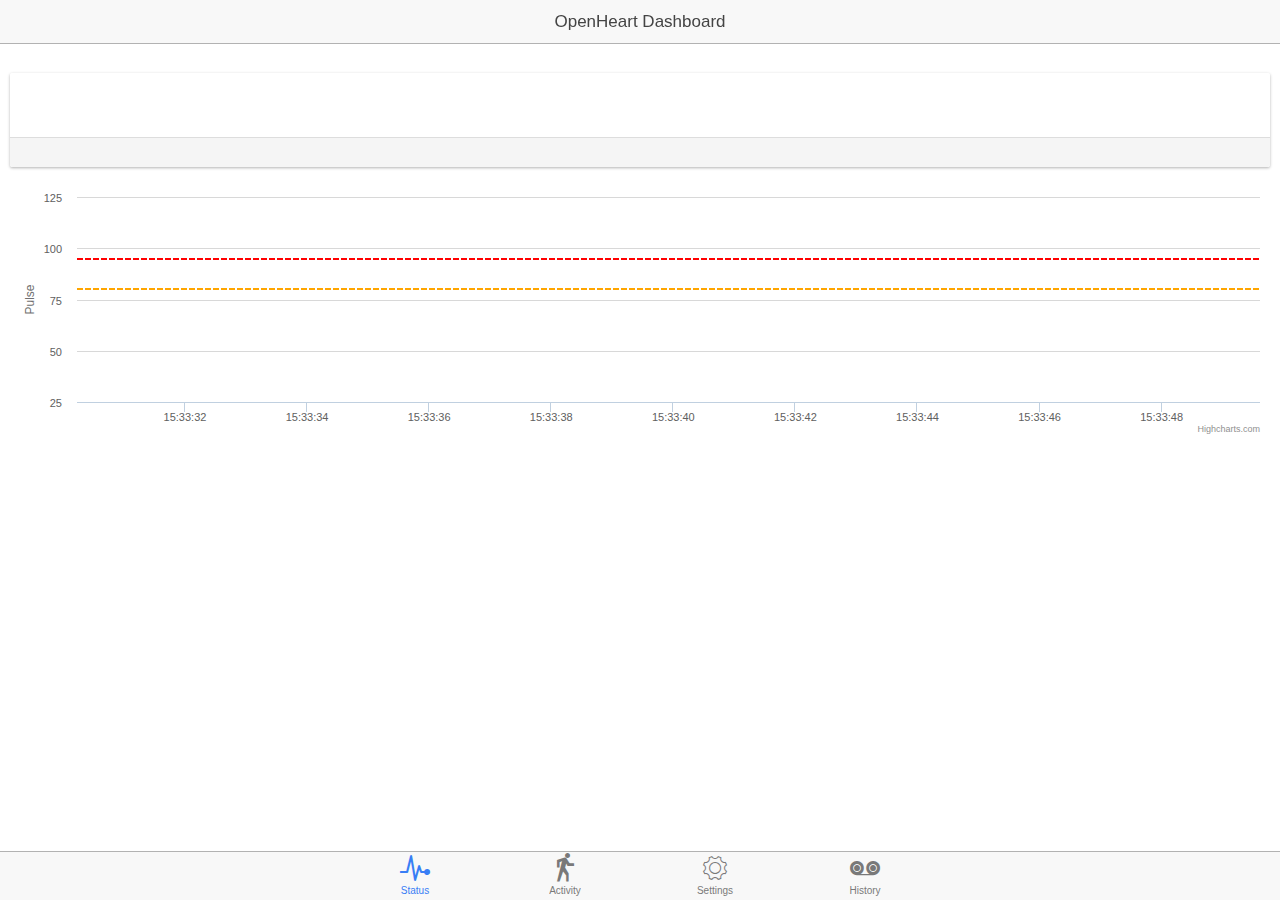
==== www/index.html @ 600c5c6c "initial commit" ====
<!DOCTYPE html>
<html>
  <head>
    <meta charset="utf-8">
    <meta name="viewport" content="initial-scale=1, maximum-scale=1, user-scalable=no, width=device-width">
    <title></title>

    <link href="lib/ionic/css/ionic.css" rel="stylesheet">
    <link href="css/style.css" rel="stylesheet">
    <link href="lib/Ionicons/css/ionicons.min.css" rel="stylesheet">

    <!-- IF using Sass (run gulp sass first), then uncomment below and remove the CSS includes above
    <link href="css/ionic.app.css" rel="stylesheet">
    -->

    <script src="lib/jquery-2.2.2.min.js"></script>

    <script src="lib/d3/d3.min.js"></script>
    <!--<script src="lib/rickshaw.js"></script>-->
    <!--<link href="lib/rickshaw.min.css" rel="stylesheet">-->
    <script src="lib/epoch.js"></script>
    <script src="js/data.js"></script>
    <script src="lib/highcharts/highcharts.js"></script>

    <!-- ionic/angularjs js -->
    <script src="lib/ionic/js/ionic.bundle.js"></script>

    <!-- cordova script (this will be a 404 during development) -->
    <script src="cordova.js"></script>

    <script src="js/Chart.min.js"></script>
    <script src="lib/bluebird/js/browser/bluebird.min.js"></script>

    <!-- your app's js -->
    <script src="js/app.js"></script>
    <script src="js/controllers.js"></script>
    <script src="js/services.js"></script>
    <script src="js/angular-chart.js"></script>
    <script src="js/dashboard.js"></script>
    <script src="js/activity.js"></script>
    <script src="js/SignalProvider.js"></script>
    <script src="js/settings.js"></script>
    <script src="js/history.js"></script>
    <script src="js/chrono-directive.js"></script>

    <style>
      .pulseChart {
        background-color: #FFE;
        stroke-width: 8px;
        stroke-linejoin: round;
      }
    </style>

  </head>
  <body ng-app="starter">
    <!--
      The nav bar that will be updated as we navigate between views.
    -->
    <ion-nav-bar class="bar-stable">
      <ion-nav-back-button>
      </ion-nav-back-button>
    </ion-nav-bar>
    <!--
      The views will be rendered in the <ion-nav-view> directive below
      Templates are in the /templates folder (but you could also
      have templates inline in this html file if you'd like).
    -->
    <ion-nav-view></ion-nav-view>
  </body>
</html>
---- www/lib/ionic/css/ionic.css ----
@charset "UTF-8";
/*!
 * Copyright 2015 Drifty Co.
 * http://drifty.com/
 *
 * Ionic, v1.2.4
 * A powerful HTML5 mobile app framework.
 * http://ionicframework.com/
 *
 * By @maxlynch, @benjsperry, @adamdbradley <3
 *
 * Licensed under the MIT license. Please see LICENSE for more information.
 *
 */
/*!
  Ionicons, v2.0.1
  Created by Ben Sperry for the Ionic Framework, http://ionicons.com/
  https://twitter.com/benjsperry  https://twitter.com/ionicframework
  MIT License: https://github.com/driftyco/ionicons

  Android-style icons originally built by Google’s
  Material Design Icons: https://github.com/google/material-design-icons
  used under CC BY http://creativecommons.org/licenses/by/4.0/
  Modified icons to fit ionicon’s grid from original.
*/
@font-face {
  font-family: "Ionicons";
  src: url("../fonts/ionicons.eot?v=2.0.1");
  src: url("../fonts/ionicons.eot?v=2.0.1#iefix") format("embedded-opentype"), url("../fonts/ionicons.ttf?v=2.0.1") format("truetype"), url("../fonts/ionicons.woff?v=2.0.1") format("woff"), url("../fonts/ionicons.woff") format("woff"), url("../fonts/ionicons.svg?v=2.0.1#Ionicons") format("svg");
  font-weight: normal;
  font-style: normal; }

.ion, .ionicons,
.ion-alert:before,
.ion-alert-circled:before,
.ion-android-add:before,
.ion-android-add-circle:before,
.ion-android-alarm-clock:before,
.ion-android-alert:before,
.ion-android-apps:before,
.ion-android-archive:before,
.ion-android-arrow-back:before,
.ion-android-arrow-down:before,
.ion-android-arrow-dropdown:before,
.ion-android-arrow-dropdown-circle:before,
.ion-android-arrow-dropleft:before,
.ion-android-arrow-dropleft-circle:before,
.ion-android-arrow-dropright:before,
.ion-android-arrow-dropright-circle:before,
.ion-android-arrow-dropup:before,
.ion-android-arrow-dropup-circle:before,
.ion-android-arrow-forward:before,
.ion-android-arrow-up:before,
.ion-android-attach:before,
.ion-android-bar:before,
.ion-android-bicycle:before,
.ion-android-boat:before,
.ion-android-bookmark:before,
.ion-android-bulb:before,
.ion-android-bus:before,
.ion-android-calendar:before,
.ion-android-call:before,
.ion-android-camera:before,
.ion-android-cancel:before,
.ion-android-car:before,
.ion-android-cart:before,
.ion-android-chat:before,
.ion-android-checkbox:before,
.ion-android-checkbox-blank:before,
.ion-android-checkbox-outline:before,
.ion-android-checkbox-outline-blank:before,
.ion-android-checkmark-circle:before,
.ion-android-clipboard:before,
.ion-android-close:before,
.ion-android-cloud:before,
.ion-android-cloud-circle:before,
.ion-android-cloud-done:before,
.ion-android-cloud-outline:before,
.ion-android-color-palette:before,
.ion-android-compass:before,
.ion-android-contact:before,
.ion-android-contacts:before,
.ion-android-contract:before,
.ion-android-create:before,
.ion-android-delete:before,
.ion-android-desktop:before,
.ion-android-document:before,
.ion-android-done:before,
.ion-android-done-all:before,
.ion-android-download:before,
.ion-android-drafts:before,
.ion-android-exit:before,
.ion-android-expand:before,
.ion-android-favorite:before,
.ion-android-favorite-outline:before,
.ion-android-film:before,
.ion-android-folder:before,
.ion-android-folder-open:before,
.ion-android-funnel:before,
.ion-android-globe:before,
.ion-android-hand:before,
.ion-android-hangout:before,
.ion-android-happy:before,
.ion-android-home:before,
.ion-android-image:before,
.ion-android-laptop:before,
.ion-android-list:before,
.ion-android-locate:before,
.ion-android-lock:before,
.ion-android-mail:before,
.ion-android-map:before,
.ion-android-menu:before,
.ion-android-microphone:before,
.ion-android-microphone-off:before,
.ion-android-more-horizontal:before,
.ion-android-more-vertical:before,
.ion-android-navigate:before,
.ion-android-notifications:before,
.ion-android-notifications-none:before,
.ion-android-notifications-off:before,
.ion-android-open:before,
.ion-android-options:before,
.ion-android-people:before,
.ion-android-person:before,
.ion-android-person-add:before,
.ion-android-phone-landscape:before,
.ion-android-phone-portrait:before,
.ion-android-pin:before,
.ion-android-plane:before,
.ion-android-playstore:before,
.ion-android-print:before,
.ion-android-radio-button-off:before,
.ion-android-radio-button-on:before,
.ion-android-refresh:before,
.ion-android-remove:before,
.ion-android-remove-circle:before,
.ion-android-restaurant:before,
.ion-android-sad:before,
.ion-android-search:before,
.ion-android-send:before,
.ion-android-settings:before,
.ion-android-share:before,
.ion-android-share-alt:before,
.ion-android-star:before,
.ion-android-star-half:before,
.ion-android-star-outline:before,
.ion-android-stopwatch:before,
.ion-android-subway:before,
.ion-android-sunny:before,
.ion-android-sync:before,
.ion-android-textsms:before,
.ion-android-time:before,
.ion-android-train:before,
.ion-android-unlock:before,
.ion-android-upload:before,
.ion-android-volume-down:before,
.ion-android-volume-mute:before,
.ion-android-volume-off:before,
.ion-android-volume-up:before,
.ion-android-walk:before,
.ion-android-warning:before,
.ion-android-watch:before,
.ion-android-wifi:before,
.ion-aperture:before,
.ion-archive:before,
.ion-arrow-down-a:before,
.ion-arrow-down-b:before,
.ion-arrow-down-c:before,
.ion-arrow-expand:before,
.ion-arrow-graph-down-left:before,
.ion-arrow-graph-down-right:before,
.ion-arrow-graph-up-left:before,
.ion-arrow-graph-up-right:before,
.ion-arrow-left-a:before,
.ion-arrow-left-b:before,
.ion-arrow-left-c:before,
.ion-arrow-move:before,
.ion-arrow-resize:before,
.ion-arrow-return-left:before,
.ion-arrow-return-right:before,
.ion-arrow-right-a:before,
.ion-arrow-right-b:before,
.ion-arrow-right-c:before,
.ion-arrow-shrink:before,
.ion-arrow-swap:before,
.ion-arrow-up-a:before,
.ion-arrow-up-b:before,
.ion-arrow-up-c:before,
.ion-asterisk:before,
.ion-at:before,
.ion-backspace:before,
.ion-backspace-outline:before,
.ion-bag:before,
.ion-battery-charging:before,
.ion-battery-empty:before,
.ion-battery-full:before,
.ion-battery-half:before,
.ion-battery-low:before,
.ion-beaker:before,
.ion-beer:before,
.ion-bluetooth:before,
.ion-bonfire:before,
.ion-bookmark:before,
.ion-bowtie:before,
.ion-briefcase:before,
.ion-bug:before,
.ion-calculator:before,
.ion-calendar:before,
.ion-camera:before,
.ion-card:before,
.ion-cash:before,
.ion-chatbox:before,
.ion-chatbox-working:before,
.ion-chatboxes:before,
.ion-chatbubble:before,
.ion-chatbubble-working:before,
.ion-chatbubbles:before,
.ion-checkmark:before,
.ion-checkmark-circled:before,
.ion-checkmark-round:before,
.ion-chevron-down:before,
.ion-chevron-left:before,
.ion-chevron-right:before,
.ion-chevron-up:before,
.ion-clipboard:before,
.ion-clock:before,
.ion-close:before,
.ion-close-circled:before,
.ion-close-round:before,
.ion-closed-captioning:before,
.ion-cloud:before,
.ion-code:before,
.ion-code-download:before,
.ion-code-working:before,
.ion-coffee:before,
.ion-compass:before,
.ion-compose:before,
.ion-connection-bars:before,
.ion-contrast:before,
.ion-crop:before,
.ion-cube:before,
.ion-disc:before,
.ion-document:before,
.ion-document-text:before,
.ion-drag:before,
.ion-earth:before,
.ion-easel:before,
.ion-edit:before,
.ion-egg:before,
.ion-eject:before,
.ion-email:before,
.ion-email-unread:before,
.ion-erlenmeyer-flask:before,
.ion-erlenmeyer-flask-bubbles:before,
.ion-eye:before,
.ion-eye-disabled:before,
.ion-female:before,
.ion-filing:before,
.ion-film-marker:before,
.ion-fireball:before,
.ion-flag:before,
.ion-flame:before,
.ion-flash:before,
.ion-flash-off:before,
.ion-folder:before,
.ion-fork:before,
.ion-fork-repo:before,
.ion-forward:before,
.ion-funnel:before,
.ion-gear-a:before,
.ion-gear-b:before,
.ion-grid:before,
.ion-hammer:before,
.ion-happy:before,
.ion-happy-outline:before,
.ion-headphone:before,
.ion-heart:before,
.ion-heart-broken:before,
.ion-help:before,
.ion-help-buoy:before,
.ion-help-circled:before,
.ion-home:before,
.ion-icecream:before,
.ion-image:before,
.ion-images:before,
.ion-information:before,
.ion-information-circled:before,
.ion-ionic:before,
.ion-ios-alarm:before,
.ion-ios-alarm-outline:before,
.ion-ios-albums:before,
.ion-ios-albums-outline:before,
.ion-ios-americanfootball:before,
.ion-ios-americanfootball-outline:before,
.ion-ios-analytics:before,
.ion-ios-analytics-outline:before,
.ion-ios-arrow-back:before,
.ion-ios-arrow-down:before,
.ion-ios-arrow-forward:before,
.ion-ios-arrow-left:before,
.ion-ios-arrow-right:before,
.ion-ios-arrow-thin-down:before,
.ion-ios-arrow-thin-left:before,
.ion-ios-arrow-thin-right:before,
.ion-ios-arrow-thin-up:before,
.ion-ios-arrow-up:before,
.ion-ios-at:before,
.ion-ios-at-outline:before,
.ion-ios-barcode:before,
.ion-ios-barcode-outline:before,
.ion-ios-baseball:before,
.ion-ios-baseball-outline:before,
.ion-ios-basketball:before,
.ion-ios-basketball-outline:before,
.ion-ios-bell:before,
.ion-ios-bell-outline:before,
.ion-ios-body:before,
.ion-ios-body-outline:before,
.ion-ios-bolt:before,
.ion-ios-bolt-outline:before,
.ion-ios-book:before,
.ion-ios-book-outline:before,
.ion-ios-bookmarks:before,
.ion-ios-bookmarks-outline:before,
.ion-ios-box:before,
.ion-ios-box-outline:before,
.ion-ios-briefcase:before,
.ion-ios-briefcase-outline:before,
.ion-ios-browsers:before,
.ion-ios-browsers-outline:before,
.ion-ios-calculator:before,
.ion-ios-calculator-outline:before,
.ion-ios-calendar:before,
.ion-ios-calendar-outline:before,
.ion-ios-camera:before,
.ion-ios-camera-outline:before,
.ion-ios-cart:before,
.ion-ios-cart-outline:before,
.ion-ios-chatboxes:before,
.ion-ios-chatboxes-outline:before,
.ion-ios-chatbubble:before,
.ion-ios-chatbubble-outline:before,
.ion-ios-checkmark:before,
.ion-ios-checkmark-empty:before,
.ion-ios-checkmark-outline:before,
.ion-ios-circle-filled:before,
.ion-ios-circle-outline:before,
.ion-ios-clock:before,
.ion-ios-clock-outline:before,
.ion-ios-close:before,
.ion-ios-close-empty:before,
.ion-ios-close-outline:before,
.ion-ios-cloud:before,
.ion-ios-cloud-download:before,
.ion-ios-cloud-download-outline:before,
.ion-ios-cloud-outline:before,
.ion-ios-cloud-upload:before,
.ion-ios-cloud-upload-outline:before,
.ion-ios-cloudy:before,
.ion-ios-cloudy-night:before,
.ion-ios-cloudy-night-outline:before,
.ion-ios-cloudy-outline:before,
.ion-ios-cog:before,
.ion-ios-cog-outline:before,
.ion-ios-color-filter:before,
.ion-ios-color-filter-outline:before,
.ion-ios-color-wand:before,
.ion-ios-color-wand-outline:before,
.ion-ios-compose:before,
.ion-ios-compose-outline:before,
.ion-ios-contact:before,
.ion-ios-contact-outline:before,
.ion-ios-copy:before,
.ion-ios-copy-outline:before,
.ion-ios-crop:before,
.ion-ios-crop-strong:before,
.ion-ios-download:before,
.ion-ios-download-outline:before,
.ion-ios-drag:before,
.ion-ios-email:before,
.ion-ios-email-outline:before,
.ion-ios-eye:before,
.ion-ios-eye-outline:before,
.ion-ios-fastforward:before,
.ion-ios-fastforward-outline:before,
.ion-ios-filing:before,
.ion-ios-filing-outline:before,
.ion-ios-film:before,
.ion-ios-film-outline:before,
.ion-ios-flag:before,
.ion-ios-flag-outline:before,
.ion-ios-flame:before,
.ion-ios-flame-outline:before,
.ion-ios-flask:before,
.ion-ios-flask-outline:before,
.ion-ios-flower:before,
.ion-ios-flower-outline:before,
.ion-ios-folder:before,
.ion-ios-folder-outline:before,
.ion-ios-football:before,
.ion-ios-football-outline:before,
.ion-ios-game-controller-a:before,
.ion-ios-game-controller-a-outline:before,
.ion-ios-game-controller-b:before,
.ion-ios-game-controller-b-outline:before,
.ion-ios-gear:before,
.ion-ios-gear-outline:before,
.ion-ios-glasses:before,
.ion-ios-glasses-outline:before,
.ion-ios-grid-view:before,
.ion-ios-grid-view-outline:before,
.ion-ios-heart:before,
.ion-ios-heart-outline:before,
.ion-ios-help:before,
.ion-ios-help-empty:before,
.ion-ios-help-outline:before,
.ion-ios-home:before,
.ion-ios-home-outline:before,
.ion-ios-infinite:before,
.ion-ios-infinite-outline:before,
.ion-ios-information:before,
.ion-ios-information-empty:before,
.ion-ios-information-outline:before,
.ion-ios-ionic-outline:before,
.ion-ios-keypad:before,
.ion-ios-keypad-outline:before,
.ion-ios-lightbulb:before,
.ion-ios-lightbulb-outline:before,
.ion-ios-list:before,
.ion-ios-list-outline:before,
.ion-ios-location:before,
.ion-ios-location-outline:before,
.ion-ios-locked:before,
.ion-ios-locked-outline:before,
.ion-ios-loop:before,
.ion-ios-loop-strong:before,
.ion-ios-medical:before,
.ion-ios-medical-outline:before,
.ion-ios-medkit:before,
.ion-ios-medkit-outline:before,
.ion-ios-mic:before,
.ion-ios-mic-off:before,
.ion-ios-mic-outline:before,
.ion-ios-minus:before,
.ion-ios-minus-empty:before,
.ion-ios-minus-outline:before,
.ion-ios-monitor:before,
.ion-ios-monitor-outline:before,
.ion-ios-moon:before,
.ion-ios-moon-outline:before,
.ion-ios-more:before,
.ion-ios-more-outline:before,
.ion-ios-musical-note:before,
.ion-ios-musical-notes:before,
.ion-ios-navigate:before,
.ion-ios-navigate-outline:before,
.ion-ios-nutrition:before,
.ion-ios-nutrition-outline:before,
.ion-ios-paper:before,
.ion-ios-paper-outline:before,
.ion-ios-paperplane:before,
.ion-ios-paperplane-outline:before,
.ion-ios-partlysunny:before,
.ion-ios-partlysunny-outline:before,
.ion-ios-pause:before,
.ion-ios-pause-outline:before,
.ion-ios-paw:before,
.ion-ios-paw-outline:before,
.ion-ios-people:before,
.ion-ios-people-outline:before,
.ion-ios-person:before,
.ion-ios-person-outline:before,
.ion-ios-personadd:before,
.ion-ios-personadd-outline:before,
.ion-ios-photos:before,
.ion-ios-photos-outline:before,
.ion-ios-pie:before,
.ion-ios-pie-outline:before,
.ion-ios-pint:before,
.ion-ios-pint-outline:before,
.ion-ios-play:before,
.ion-ios-play-outline:before,
.ion-ios-plus:before,
.ion-ios-plus-empty:before,
.ion-ios-plus-outline:before,
.ion-ios-pricetag:before,
.ion-ios-pricetag-outline:before,
.ion-ios-pricetags:before,
.ion-ios-pricetags-outline:before,
.ion-ios-printer:before,
.ion-ios-printer-outline:before,
.ion-ios-pulse:before,
.ion-ios-pulse-strong:before,
.ion-ios-rainy:before,
.ion-ios-rainy-outline:before,
.ion-ios-recording:before,
.ion-ios-recording-outline:before,
.ion-ios-redo:before,
.ion-ios-redo-outline:before,
.ion-ios-refresh:before,
.ion-ios-refresh-empty:before,
.ion-ios-refresh-outline:before,
.ion-ios-reload:before,
.ion-ios-reverse-camera:before,
.ion-ios-reverse-camera-outline:before,
.ion-ios-rewind:before,
.ion-ios-rewind-outline:before,
.ion-ios-rose:before,
.ion-ios-rose-outline:before,
.ion-ios-search:before,
.ion-ios-search-strong:before,
.ion-ios-settings:before,
.ion-ios-settings-strong:before,
.ion-ios-shuffle:before,
.ion-ios-shuffle-strong:before,
.ion-ios-skipbackward:before,
.ion-ios-skipbackward-outline:before,
.ion-ios-skipforward:before,
.ion-ios-skipforward-outline:before,
.ion-ios-snowy:before,
.ion-ios-speedometer:before,
.ion-ios-speedometer-outline:before,
.ion-ios-star:before,
.ion-ios-star-half:before,
.ion-ios-star-outline:before,
.ion-ios-stopwatch:before,
.ion-ios-stopwatch-outline:before,
.ion-ios-sunny:before,
.ion-ios-sunny-outline:before,
.ion-ios-telephone:before,
.ion-ios-telephone-outline:before,
.ion-ios-tennisball:before,
.ion-ios-tennisball-outline:before,
.ion-ios-thunderstorm:before,
.ion-ios-thunderstorm-outline:before,
.ion-ios-time:before,
.ion-ios-time-outline:before,
.ion-ios-timer:before,
.ion-ios-timer-outline:before,
.ion-ios-toggle:before,
.ion-ios-toggle-outline:before,
.ion-ios-trash:before,
.ion-ios-trash-outline:before,
.ion-ios-undo:before,
.ion-ios-undo-outline:before,
.ion-ios-unlocked:before,
.ion-ios-unlocked-outline:before,
.ion-ios-upload:before,
.ion-ios-upload-outline:before,
.ion-ios-videocam:before,
.ion-ios-videocam-outline:before,
.ion-ios-volume-high:before,
.ion-ios-volume-low:before,
.ion-ios-wineglass:before,
.ion-ios-wineglass-outline:before,
.ion-ios-world:before,
.ion-ios-world-outline:before,
.ion-ipad:before,
.ion-iphone:before,
.ion-ipod:before,
.ion-jet:before,
.ion-key:before,
.ion-knife:before,
.ion-laptop:before,
.ion-leaf:before,
.ion-levels:before,
.ion-lightbulb:before,
.ion-link:before,
.ion-load-a:before,
.ion-load-b:before,
.ion-load-c:before,
.ion-load-d:before,
.ion-location:before,
.ion-lock-combination:before,
.ion-locked:before,
.ion-log-in:before,
.ion-log-out:before,
.ion-loop:before,
.ion-magnet:before,
.ion-male:before,
.ion-man:before,
.ion-map:before,
.ion-medkit:before,
.ion-merge:before,
.ion-mic-a:before,
.ion-mic-b:before,
.ion-mic-c:before,
.ion-minus:before,
.ion-minus-circled:before,
.ion-minus-round:before,
.ion-model-s:before,
.ion-monitor:before,
.ion-more:before,
.ion-mouse:before,
.ion-music-note:before,
.ion-navicon:before,
.ion-navicon-round:before,
.ion-navigate:before,
.ion-network:before,
.ion-no-smoking:before,
.ion-nuclear:before,
.ion-outlet:before,
.ion-paintbrush:before,
.ion-paintbucket:before,
.ion-paper-airplane:before,
.ion-paperclip:before,
.ion-pause:before,
.ion-person:before,
.ion-person-add:before,
.ion-person-stalker:before,
.ion-pie-graph:before,
.ion-pin:before,
.ion-pinpoint:before,
.ion-pizza:before,
.ion-plane:before,
.ion-planet:before,
.ion-play:before,
.ion-playstation:before,
.ion-plus:before,
.ion-plus-circled:before,
.ion-plus-round:before,
.ion-podium:before,
.ion-pound:before,
.ion-power:before,
.ion-pricetag:before,
.ion-pricetags:before,
.ion-printer:before,
.ion-pull-request:before,
.ion-qr-scanner:before,
.ion-quote:before,
.ion-radio-waves:before,
.ion-record:before,
.ion-refresh:before,
.ion-reply:before,
.ion-reply-all:before,
.ion-ribbon-a:before,
.ion-ribbon-b:before,
.ion-sad:before,
.ion-sad-outline:before,
.ion-scissors:before,
.ion-search:before,
.ion-settings:before,
.ion-share:before,
.ion-shuffle:before,
.ion-skip-backward:before,
.ion-skip-forward:before,
.ion-social-android:before,
.ion-social-android-outline:before,
.ion-social-angular:before,
.ion-social-angular-outline:before,
.ion-social-apple:before,
.ion-social-apple-outline:before,
.ion-social-bitcoin:before,
.ion-social-bitcoin-outline:before,
.ion-social-buffer:before,
.ion-social-buffer-outline:before,
.ion-social-chrome:before,
.ion-social-chrome-outline:before,
.ion-social-codepen:before,
.ion-social-codepen-outline:before,
.ion-social-css3:before,
.ion-social-css3-outline:before,
.ion-social-designernews:before,
.ion-social-designernews-outline:before,
.ion-social-dribbble:before,
.ion-social-dribbble-outline:before,
.ion-social-dropbox:before,
.ion-social-dropbox-outline:before,
.ion-social-euro:before,
.ion-social-euro-outline:before,
.ion-social-facebook:before,
.ion-social-facebook-outline:before,
.ion-social-foursquare:before,
.ion-social-foursquare-outline:before,
.ion-social-freebsd-devil:before,
.ion-social-github:before,
.ion-social-github-outline:before,
.ion-social-google:before,
.ion-social-google-outline:before,
.ion-social-googleplus:before,
.ion-social-googleplus-outline:before,
.ion-social-hackernews:before,
.ion-social-hackernews-outline:before,
.ion-social-html5:before,
.ion-social-html5-outline:before,
.ion-social-instagram:before,
.ion-social-instagram-outline:before,
.ion-social-javascript:before,
.ion-social-javascript-outline:before,
.ion-social-linkedin:before,
.ion-social-linkedin-outline:before,
.ion-social-markdown:before,
.ion-social-nodejs:before,
.ion-social-octocat:before,
.ion-social-pinterest:before,
.ion-social-pinterest-outline:before,
.ion-social-python:before,
.ion-social-reddit:before,
.ion-social-reddit-outline:before,
.ion-social-rss:before,
.ion-social-rss-outline:before,
.ion-social-sass:before,
.ion-social-skype:before,
.ion-social-skype-outline:before,
.ion-social-snapchat:before,
.ion-social-snapchat-outline:before,
.ion-social-tumblr:before,
.ion-social-tumblr-outline:before,
.ion-social-tux:before,
.ion-social-twitch:before,
.ion-social-twitch-outline:before,
.ion-social-twitter:before,
.ion-social-twitter-outline:before,
.ion-social-usd:before,
.ion-social-usd-outline:before,
.ion-social-vimeo:before,
.ion-social-vimeo-outline:before,
.ion-social-whatsapp:before,
.ion-social-whatsapp-outline:before,
.ion-social-windows:before,
.ion-social-windows-outline:before,
.ion-social-wordpress:before,
.ion-social-wordpress-outline:before,
.ion-social-yahoo:before,
.ion-social-yahoo-outline:before,
.ion-social-yen:before,
.ion-social-yen-outline:before,
.ion-social-youtube:before,
.ion-social-youtube-outline:before,
.ion-soup-can:before,
.ion-soup-can-outline:before,
.ion-speakerphone:before,
.ion-speedometer:before,
.ion-spoon:before,
.ion-star:before,
.ion-stats-bars:before,
.ion-steam:before,
.ion-stop:before,
.ion-thermometer:before,
.ion-thumbsdown:before,
.ion-thumbsup:before,
.ion-toggle:before,
.ion-toggle-filled:before,
.ion-transgender:before,
.ion-trash-a:before,
.ion-trash-b:before,
.ion-trophy:before,
.ion-tshirt:before,
.ion-tshirt-outline:before,
.ion-umbrella:before,
.ion-university:before,
.ion-unlocked:before,
.ion-upload:before,
.ion-usb:before,
.ion-videocamera:before,
.ion-volume-high:before,
.ion-volume-low:before,
.ion-volume-medium:before,
.ion-volume-mute:before,
.ion-wand:before,
.ion-waterdrop:before,
.ion-wifi:before,
.ion-wineglass:before,
.ion-woman:before,
.ion-wrench:before,
.ion-xbox:before {
  display: inline-block;
  font-family: "Ionicons";
  speak: none;
  font-style: normal;
  font-weight: normal;
  font-variant: normal;
  text-transform: none;
  text-rendering: auto;
  line-height: 1;
  -webkit-font-smoothing: antialiased;
  -moz-osx-font-smoothing: grayscale; }

.ion-alert:before {
  content: ""; }

.ion-alert-circled:before {
  content: ""; }

.ion-android-add:before {
  content: ""; }

.ion-android-add-circle:before {
  content: ""; }

.ion-android-alarm-clock:before {
  content: ""; }

.ion-android-alert:before {
  content: ""; }

.ion-android-apps:before {
  content: ""; }

.ion-android-archive:before {
  content: ""; }

.ion-android-arrow-back:before {
  content: ""; }

.ion-android-arrow-down:before {
  content: ""; }

.ion-android-arrow-dropdown:before {
  content: ""; }

.ion-android-arrow-dropdown-circle:before {
  content: ""; }

.ion-android-arrow-dropleft:before {
  content: ""; }

.ion-android-arrow-dropleft-circle:before {
  content: ""; }

.ion-android-arrow-dropright:before {
  content: ""; }

.ion-android-arrow-dropright-circle:before {
  content: ""; }

.ion-android-arrow-dropup:before {
  content: ""; }

.ion-android-arrow-dropup-circle:before {
  content: ""; }

.ion-android-arrow-forward:before {
  content: ""; }

.ion-android-arrow-up:before {
  content: ""; }

.ion-android-attach:before {
  content: ""; }

.ion-android-bar:before {
  content: ""; }

.ion-android-bicycle:before {
  content: ""; }

.ion-android-boat:before {
  content: ""; }

.ion-android-bookmark:before {
  content: ""; }

.ion-android-bulb:before {
  content: ""; }

.ion-android-bus:before {
  content: ""; }

.ion-android-calendar:before {
  content: ""; }

.ion-android-call:before {
  content: ""; }

.ion-android-camera:before {
  content: ""; }

.ion-android-cancel:before {
  content: ""; }

.ion-android-car:before {
  content: ""; }

.ion-android-cart:before {
  content: ""; }

.ion-android-chat:before {
  content: ""; }

.ion-android-checkbox:before {
  content: ""; }

.ion-android-checkbox-blank:before {
  content: ""; }

.ion-android-checkbox-outline:before {
  content: ""; }

.ion-android-checkbox-outline-blank:before {
  content: ""; }

.ion-android-checkmark-circle:before {
  content: ""; }

.ion-android-clipboard:before {
  content: ""; }

.ion-android-close:before {
  content: ""; }

.ion-android-cloud:before {
  content: ""; }

.ion-android-cloud-circle:before {
  content: ""; }

.ion-android-cloud-done:before {
  content: ""; }

.ion-android-cloud-outline:before {
  content: ""; }

.ion-android-color-palette:before {
  content: ""; }

.ion-android-compass:before {
  content: ""; }

.ion-android-contact:before {
  content: ""; }

.ion-android-contacts:before {
  content: ""; }

.ion-android-contract:before {
  content: ""; }

.ion-android-create:before {
  content: ""; }

.ion-android-delete:before {
  content: ""; }

.ion-android-desktop:before {
  content: ""; }

.ion-android-document:before {
  content: ""; }

.ion-android-done:before {
  content: ""; }

.ion-android-done-all:before {
  content: ""; }

.ion-android-download:before {
  content: ""; }

.ion-android-drafts:before {
  content: ""; }

.ion-android-exit:before {
  content: ""; }

.ion-android-expand:before {
  content: ""; }

.ion-android-favorite:before {
  content: ""; }

.ion-android-favorite-outline:before {
  content: ""; }

.ion-android-film:before {
  content: ""; }

.ion-android-folder:before {
  content: ""; }

.ion-android-folder-open:before {
  content: ""; }

.ion-android-funnel:before {
  content: ""; }

.ion-android-globe:before {
  content: ""; }

.ion-android-hand:before {
  content: ""; }

.ion-android-hangout:before {
  content: ""; }

.ion-android-happy:before {
  content: ""; }

.ion-android-home:before {
  content: ""; }

.ion-android-image:before {
  content: ""; }

.ion-android-laptop:before {
  content: ""; }

.ion-android-list:before {
  content: ""; }

.ion-android-locate:before {
  content: ""; }

.ion-android-lock:before {
  content: ""; }

.ion-android-mail:before {
  content: ""; }

.ion-android-map:before {
  content: ""; }

.ion-android-menu:before {
  content: ""; }

.ion-android-microphone:before {
  content: ""; }

.ion-android-microphone-off:before {
  content: ""; }

.ion-android-more-horizontal:before {
  content: ""; }

.ion-android-more-vertical:before {
  content: ""; }

.ion-android-navigate:before {
  content: ""; }

.ion-android-notifications:before {
  content: ""; }

.ion-android-notifications-none:before {
  content: ""; }

.ion-android-notifications-off:before {
  content: ""; }

.ion-android-open:before {
  content: ""; }

.ion-android-options:before {
  content: ""; }

.ion-android-people:before {
  content: ""; }

.ion-android-person:before {
  content: ""; }

.ion-android-person-add:before {
  content: ""; }

.ion-android-phone-landscape:before {
  content: ""; }

.ion-android-phone-portrait:before {
  content: ""; }

.ion-android-pin:before {
  content: ""; }

.ion-android-plane:before {
  content: ""; }

.ion-android-playstore:before {
  content: ""; }

.ion-android-print:before {
  content: ""; }

.ion-android-radio-button-off:before {
  content: ""; }

.ion-android-radio-button-on:before {
  content: ""; }

.ion-android-refresh:before {
  content: ""; }

.ion-android-remove:before {
  content: ""; }

.ion-android-remove-circle:before {
  content: ""; }

.ion-android-restaurant:before {
  content: ""; }

.ion-android-sad:before {
  content: ""; }

.ion-android-search:before {
  content: ""; }

.ion-android-send:before {
  content: ""; }

.ion-android-settings:before {
  content: ""; }

.ion-android-share:before {
  content: ""; }

.ion-android-share-alt:before {
  content: ""; }

.ion-android-star:before {
  content: ""; }

.ion-android-star-half:before {
  content: ""; }

.ion-android-star-outline:before {
  content: ""; }

.ion-android-stopwatch:before {
  content: ""; }

.ion-android-subway:before {
  content: ""; }

.ion-android-sunny:before {
  content: ""; }

.ion-android-sync:before {
  content: ""; }

.ion-android-textsms:before {
  content: ""; }

.ion-android-time:before {
  content: ""; }

.ion-android-train:before {
  content: ""; }

.ion-android-unlock:before {
  content: ""; }

.ion-android-upload:before {
  content: ""; }

.ion-android-volume-down:before {
  content: ""; }

.ion-android-volume-mute:before {
  content: ""; }

.ion-android-volume-off:before {
  content: ""; }

.ion-android-volume-up:before {
  content: ""; }

.ion-android-walk:before {
  content: ""; }

.ion-android-warning:before {
  content: ""; }

.ion-android-watch:before {
  content: ""; }

.ion-android-wifi:before {
  content: ""; }

.ion-aperture:before {
  content: ""; }

.ion-archive:before {
  content: ""; }

.ion-arrow-down-a:before {
  content: ""; }

.ion-arrow-down-b:before {
  content: ""; }

.ion-arrow-down-c:before {
  content: ""; }

.ion-arrow-expand:before {
  content: ""; }

.ion-arrow-graph-down-left:before {
  content: ""; }

.ion-arrow-graph-down-right:before {
  content: ""; }

.ion-arrow-graph-up-left:before {
  content: ""; }

.ion-arrow-graph-up-right:before {
  content: ""; }

.ion-arrow-left-a:before {
  content: ""; }

.ion-arrow-left-b:before {
  content: ""; }

.ion-arrow-left-c:before {
  content: ""; }

.ion-arrow-move:before {
  content: ""; }

.ion-arrow-resize:before {
  content: ""; }

.ion-arrow-return-left:before {
  content: ""; }

.ion-arrow-return-right:before {
  content: ""; }

.ion-arrow-right-a:before {
  content: ""; }

.ion-arrow-right-b:before {
  content: ""; }

.ion-arrow-right-c:before {
  content: ""; }

.ion-arrow-shrink:before {
  content: ""; }

.ion-arrow-swap:before {
  content: ""; }

.ion-arrow-up-a:before {
  content: ""; }

.ion-arrow-up-b:before {
  content: ""; }

.ion-arrow-up-c:before {
  content: ""; }

.ion-asterisk:before {
  content: ""; }

.ion-at:before {
  content: ""; }

.ion-backspace:before {
  content: ""; }

.ion-backspace-outline:before {
  content: ""; }

.ion-bag:before {
  content: ""; }

.ion-battery-charging:before {
  content: ""; }

.ion-battery-empty:before {
  content: ""; }

.ion-battery-full:before {
  content: ""; }

.ion-battery-half:before {
  content: ""; }

.ion-battery-low:before {
  content: ""; }

.ion-beaker:before {
  content: ""; }

.ion-beer:before {
  content: ""; }

.ion-bluetooth:before {
  content: ""; }

.ion-bonfire:before {
  content: ""; }

.ion-bookmark:before {
  content: ""; }

.ion-bowtie:before {
  content: ""; }

.ion-briefcase:before {
  content: ""; }

.ion-bug:before {
  content: ""; }

.ion-calculator:before {
  content: ""; }

.ion-calendar:before {
  content: ""; }

.ion-camera:before {
  content: ""; }

.ion-card:before {
  content: ""; }

.ion-cash:before {
  content: ""; }

.ion-chatbox:before {
  content: ""; }

.ion-chatbox-working:before {
  content: ""; }

.ion-chatboxes:before {
  content: ""; }

.ion-chatbubble:before {
  content: ""; }

.ion-chatbubble-working:before {
  content: ""; }

.ion-chatbubbles:before {
  content: ""; }

.ion-checkmark:before {
  content: ""; }

.ion-checkmark-circled:before {
  content: ""; }

.ion-checkmark-round:before {
  content: ""; }

.ion-chevron-down:before {
  content: ""; }

.ion-chevron-left:before {
  content: ""; }

.ion-chevron-right:before {
  content: ""; }

.ion-chevron-up:before {
  content: ""; }

.ion-clipboard:before {
  content: ""; }

.ion-clock:before {
  content: ""; }

.ion-close:before {
  content: ""; }

.ion-close-circled:before {
  content: ""; }

.ion-close-round:before {
  content: ""; }

.ion-closed-captioning:before {
  content: ""; }

.ion-cloud:before {
  content: ""; }

.ion-code:before {
  content: ""; }

.ion-code-download:before {
  content: ""; }

.ion-code-working:before {
  content: ""; }

.ion-coffee:before {
  content: ""; }

.ion-compass:before {
  content: ""; }

.ion-compose:before {
  content: ""; }

.ion-connection-bars:before {
  content: ""; }

.ion-contrast:before {
  content: ""; }

.ion-crop:before {
  content: ""; }

.ion-cube:before {
  content: ""; }

.ion-disc:before {
  content: ""; }

.ion-document:before {
  content: ""; }

.ion-document-text:before {
  content: ""; }

.ion-drag:before {
  content: ""; }

.ion-earth:before {
  content: ""; }

.ion-easel:before {
  content: ""; }

.ion-edit:before {
  content: ""; }

.ion-egg:before {
  content: ""; }

.ion-eject:before {
  content: ""; }

.ion-email:before {
  content: ""; }

.ion-email-unread:before {
  content: ""; }

.ion-erlenmeyer-flask:before {
  content: ""; }

.ion-erlenmeyer-flask-bubbles:before {
  content: ""; }

.ion-eye:before {
  content: ""; }

.ion-eye-disabled:before {
  content: ""; }

.ion-female:before {
  content: ""; }

.ion-filing:before {
  content: ""; }

.ion-film-marker:before {
  content: ""; }

.ion-fireball:before {
  content: ""; }

.ion-flag:before {
  content: ""; }

.ion-flame:before {
  content: ""; }

.ion-flash:before {
  content: ""; }

.ion-flash-off:before {
  content: ""; }

.ion-folder:before {
  content: ""; }

.ion-fork:before {
  content: ""; }

.ion-fork-repo:before {
  content: ""; }

.ion-forward:before {
  content: ""; }

.ion-funnel:before {
  content: ""; }

.ion-gear-a:before {
  content: ""; }

.ion-gear-b:before {
  content: ""; }

.ion-grid:before {
  content: ""; }

.ion-hammer:before {
  content: ""; }

.ion-happy:before {
  content: ""; }

.ion-happy-outline:before {
  content: ""; }

.ion-headphone:before {
  content: ""; }

.ion-heart:before {
  content: ""; }

.ion-heart-broken:before {
  content: ""; }

.ion-help:before {
  content: ""; }

.ion-help-buoy:before {
  content: ""; }

.ion-help-circled:before {
  content: ""; }

.ion-home:before {
  content: ""; }

.ion-icecream:before {
  content: ""; }

.ion-image:before {
  content: ""; }

.ion-images:before {
  content: ""; }

.ion-information:before {
  content: ""; }

.ion-information-circled:before {
  content: ""; }

.ion-ionic:before {
  content: ""; }

.ion-ios-alarm:before {
  content: ""; }

.ion-ios-alarm-outline:before {
  content: ""; }

.ion-ios-albums:before {
  content: ""; }

.ion-ios-albums-outline:before {
  content: ""; }

.ion-ios-americanfootball:before {
  content: ""; }

.ion-ios-americanfootball-outline:before {
  content: ""; }

.ion-ios-analytics:before {
  content: ""; }

.ion-ios-analytics-outline:before {
  content: ""; }

.ion-ios-arrow-back:before {
  content: ""; }

.ion-ios-arrow-down:before {
  content: ""; }

.ion-ios-arrow-forward:before {
  content: ""; }

.ion-ios-arrow-left:before {
  content: ""; }

.ion-ios-arrow-right:before {
  content: ""; }

.ion-ios-arrow-thin-down:before {
  content: ""; }

.ion-ios-arrow-thin-left:before {
  content: ""; }

.ion-ios-arrow-thin-right:before {
  content: ""; }

.ion-ios-arrow-thin-up:before {
  content: ""; }

.ion-ios-arrow-up:before {
  content: ""; }

.ion-ios-at:before {
  content: ""; }

.ion-ios-at-outline:before {
  content: ""; }

.ion-ios-barcode:before {
  content: ""; }

.ion-ios-barcode-outline:before {
  content: ""; }

.ion-ios-baseball:before {
  content: ""; }

.ion-ios-baseball-outline:before {
  content: ""; }

.ion-ios-basketball:before {
  content: ""; }

.ion-ios-basketball-outline:before {
  content: ""; }

.ion-ios-bell:before {
  content: ""; }

.ion-ios-bell-outline:before {
  content: ""; }

.ion-ios-body:before {
  content: ""; }

.ion-ios-body-outline:before {
  content: ""; }

.ion-ios-bolt:before {
  content: ""; }

.ion-ios-bolt-outline:before {
  content: ""; }

.ion-ios-book:before {
  content: ""; }

.ion-ios-book-outline:before {
  content: ""; }

.ion-ios-bookmarks:before {
  content: ""; }

.ion-ios-bookmarks-outline:before {
  content: ""; }

.ion-ios-box:before {
  content: ""; }

.ion-ios-box-outline:before {
  content: ""; }

.ion-ios-briefcase:before {
  content: ""; }

.ion-ios-briefcase-outline:before {
  content: ""; }

.ion-ios-browsers:before {
  content: ""; }

.ion-ios-browsers-outline:before {
  content: ""; }

.ion-ios-calculator:before {
  content: ""; }

.ion-ios-calculator-outline:before {
  content: ""; }

.ion-ios-calendar:before {
  content: ""; }

.ion-ios-calendar-outline:before {
  content: ""; }

.ion-ios-camera:before {
  content: ""; }

.ion-ios-camera-outline:before {
  content: ""; }

.ion-ios-cart:before {
  content: ""; }

.ion-ios-cart-outline:before {
  content: ""; }

.ion-ios-chatboxes:before {
  content: ""; }

.ion-ios-chatboxes-outline:before {
  content: ""; }

.ion-ios-chatbubble:before {
  content: ""; }

.ion-ios-chatbubble-outline:before {
  content: ""; }

.ion-ios-checkmark:before {
  content: ""; }

.ion-ios-checkmark-empty:before {
  content: ""; }

.ion-ios-checkmark-outline:before {
  content: ""; }

.ion-ios-circle-filled:before {
  content: ""; }

.ion-ios-circle-outline:before {
  content: ""; }

.ion-ios-clock:before {
  content: ""; }

.ion-ios-clock-outline:before {
  content: ""; }

.ion-ios-close:before {
  content: ""; }

.ion-ios-close-empty:before {
  content: ""; }

.ion-ios-close-outline:before {
  content: ""; }

.ion-ios-cloud:before {
  content: ""; }

.ion-ios-cloud-download:before {
  content: ""; }

.ion-ios-cloud-download-outline:before {
  content: ""; }

.ion-ios-cloud-outline:before {
  content: ""; }

.ion-ios-cloud-upload:before {
  content: ""; }

.ion-ios-cloud-upload-outline:before {
  content: ""; }

.ion-ios-cloudy:before {
  content: ""; }

.ion-ios-cloudy-night:before {
  content: ""; }

.ion-ios-cloudy-night-outline:before {
  content: ""; }

.ion-ios-cloudy-outline:before {
  content: ""; }

.ion-ios-cog:before {
  content: ""; }

.ion-ios-cog-outline:before {
  content: ""; }

.ion-ios-color-filter:before {
  content: ""; }

.ion-ios-color-filter-outline:before {
  content: ""; }

.ion-ios-color-wand:before {
  content: ""; }

.ion-ios-color-wand-outline:before {
  content: ""; }

.ion-ios-compose:before {
  content: ""; }

.ion-ios-compose-outline:before {
  content: ""; }

.ion-ios-contact:before {
  content: ""; }

.ion-ios-contact-outline:before {
  content: ""; }

.ion-ios-copy:before {
  content: ""; }

.ion-ios-copy-outline:before {
  content: ""; }

.ion-ios-crop:before {
  content: ""; }

.ion-ios-crop-strong:before {
  content: ""; }

.ion-ios-download:before {
  content: ""; }

.ion-ios-download-outline:before {
  content: ""; }

.ion-ios-drag:before {
  content: ""; }

.ion-ios-email:before {
  content: ""; }

.ion-ios-email-outline:before {
  content: ""; }

.ion-ios-eye:before {
  content: ""; }

.ion-ios-eye-outline:before {
  content: ""; }

.ion-ios-fastforward:before {
  content: ""; }

.ion-ios-fastforward-outline:before {
  content: ""; }

.ion-ios-filing:before {
  content: ""; }

.ion-ios-filing-outline:before {
  content: ""; }

.ion-ios-film:before {
  content: ""; }

.ion-ios-film-outline:before {
  content: ""; }

.ion-ios-flag:before {
  content: ""; }

.ion-ios-flag-outline:before {
  content: ""; }

.ion-ios-flame:before {
  content: ""; }

.ion-ios-flame-outline:before {
  content: ""; }

.ion-ios-flask:before {
  content: ""; }

.ion-ios-flask-outline:before {
  content: ""; }

.ion-ios-flower:before {
  content: ""; }

.ion-ios-flower-outline:before {
  content: ""; }

.ion-ios-folder:before {
  content: ""; }

.ion-ios-folder-outline:before {
  content: ""; }

.ion-ios-football:before {
  content: ""; }

.ion-ios-football-outline:before {
  content: ""; }

.ion-ios-game-controller-a:before {
  content: ""; }

.ion-ios-game-controller-a-outline:before {
  content: ""; }

.ion-ios-game-controller-b:before {
  content: ""; }

.ion-ios-game-controller-b-outline:before {
  content: ""; }

.ion-ios-gear:before {
  content: ""; }

.ion-ios-gear-outline:before {
  content: ""; }

.ion-ios-glasses:before {
  content: ""; }

.ion-ios-glasses-outline:before {
  content: ""; }

.ion-ios-grid-view:before {
  content: ""; }

.ion-ios-grid-view-outline:before {
  content: ""; }

.ion-ios-heart:before {
  content: ""; }

.ion-ios-heart-outline:before {
  content: ""; }

.ion-ios-help:before {
  content: ""; }

.ion-ios-help-empty:before {
  content: ""; }

.ion-ios-help-outline:before {
  content: ""; }

.ion-ios-home:before {
  content: ""; }

.ion-ios-home-outline:before {
  content: ""; }

.ion-ios-infinite:before {
  content: ""; }

.ion-ios-infinite-outline:before {
  content: ""; }

.ion-ios-information:before {
  content: ""; }

.ion-ios-information-empty:before {
  content: ""; }

.ion-ios-information-outline:before {
  content: ""; }

.ion-ios-ionic-outline:before {
  content: ""; }

.ion-ios-keypad:before {
  content: ""; }

.ion-ios-keypad-outline:before {
  content: ""; }

.ion-ios-lightbulb:before {
  content: ""; }

.ion-ios-lightbulb-outline:before {
  content: ""; }

.ion-ios-list:before {
  content: ""; }

.ion-ios-list-outline:before {
  content: ""; }

.ion-ios-location:before {
  content: ""; }

.ion-ios-location-outline:before {
  content: ""; }

.ion-ios-locked:before {
  content: ""; }

.ion-ios-locked-outline:before {
  content: ""; }

.ion-ios-loop:before {
  content: ""; }

.ion-ios-loop-strong:before {
  content: ""; }

.ion-ios-medical:before {
  content: ""; }

.ion-ios-medical-outline:before {
  content: ""; }

.ion-ios-medkit:before {
  content: ""; }

.ion-ios-medkit-outline:before {
  content: ""; }

.ion-ios-mic:before {
  content: ""; }

.ion-ios-mic-off:before {
  content: ""; }

.ion-ios-mic-outline:before {
  content: ""; }

.ion-ios-minus:before {
  content: ""; }

.ion-ios-minus-empty:before {
  content: ""; }

.ion-ios-minus-outline:before {
  content: ""; }

.ion-ios-monitor:before {
  content: ""; }

.ion-ios-monitor-outline:before {
  content: ""; }

.ion-ios-moon:before {
  content: ""; }

.ion-ios-moon-outline:before {
  content: ""; }

.ion-ios-more:before {
  content: ""; }

.ion-ios-more-outline:before {
  content: ""; }

.ion-ios-musical-note:before {
  content: ""; }

.ion-ios-musical-notes:before {
  content: ""; }

.ion-ios-navigate:before {
  content: ""; }

.ion-ios-navigate-outline:before {
  content: ""; }

.ion-ios-nutrition:before {
  content: ""; }

.ion-ios-nutrition-outline:before {
  content: ""; }

.ion-ios-paper:before {
  content: ""; }

.ion-ios-paper-outline:before {
  content: ""; }

.ion-ios-paperplane:before {
  content: ""; }

.ion-ios-paperplane-outline:before {
  content: ""; }

.ion-ios-partlysunny:before {
  content: ""; }

.ion-ios-partlysunny-outline:before {
  content: ""; }

.ion-ios-pause:before {
  content: ""; }

.ion-ios-pause-outline:before {
  content: ""; }

.ion-ios-paw:before {
  content: ""; }

.ion-ios-paw-outline:before {
  content: ""; }

.ion-ios-people:before {
  content: ""; }

.ion-ios-people-outline:before {
  content: ""; }

.ion-ios-person:before {
  content: ""; }

.ion-ios-person-outline:before {
  content: ""; }

.ion-ios-personadd:before {
  content: ""; }

.ion-ios-personadd-outline:before {
  content: ""; }

.ion-ios-photos:before {
  content: ""; }

.ion-ios-photos-outline:before {
  content: ""; }

.ion-ios-pie:before {
  content: ""; }

.ion-ios-pie-outline:before {
  content: ""; }

.ion-ios-pint:before {
  content: ""; }

.ion-ios-pint-outline:before {
  content: ""; }

.ion-ios-play:before {
  content: ""; }

.ion-ios-play-outline:before {
  content: ""; }

.ion-ios-plus:before {
  content: ""; }

.ion-ios-plus-empty:before {
  content: ""; }

.ion-ios-plus-outline:before {
  content: ""; }

.ion-ios-pricetag:before {
  content: ""; }

.ion-ios-pricetag-outline:before {
  content: ""; }

.ion-ios-pricetags:before {
  content: ""; }

.ion-ios-pricetags-outline:before {
  content: ""; }

.ion-ios-printer:before {
  content: ""; }

.ion-ios-printer-outline:before {
  content: ""; }

.ion-ios-pulse:before {
  content: ""; }

.ion-ios-pulse-strong:before {
  content: ""; }

.ion-ios-rainy:before {
  content: ""; }

.ion-ios-rainy-outline:before {
  content: ""; }

.ion-ios-recording:before {
  content: ""; }

.ion-ios-recording-outline:before {
  content: ""; }

.ion-ios-redo:before {
  content: ""; }

.ion-ios-redo-outline:before {
  content: ""; }

.ion-ios-refresh:before {
  content: ""; }

.ion-ios-refresh-empty:before {
  content: ""; }

.ion-ios-refresh-outline:before {
  content: ""; }

.ion-ios-reload:before {
  content: ""; }

.ion-ios-reverse-camera:before {
  content: ""; }

.ion-ios-reverse-camera-outline:before {
  content: ""; }

.ion-ios-rewind:before {
  content: ""; }

.ion-ios-rewind-outline:before {
  content: ""; }

.ion-ios-rose:before {
  content: ""; }

.ion-ios-rose-outline:before {
  content: ""; }

.ion-ios-search:before {
  content: ""; }

.ion-ios-search-strong:before {
  content: ""; }

.ion-ios-settings:before {
  content: ""; }

.ion-ios-settings-strong:before {
  content: ""; }

.ion-ios-shuffle:before {
  content: ""; }

.ion-ios-shuffle-strong:before {
  content: ""; }

.ion-ios-skipbackward:before {
  content: ""; }

.ion-ios-skipbackward-outline:before {
  content: ""; }

.ion-ios-skipforward:before {
  content: ""; }

.ion-ios-skipforward-outline:before {
  content: ""; }

.ion-ios-snowy:before {
  content: ""; }

.ion-ios-speedometer:before {
  content: ""; }

.ion-ios-speedometer-outline:before {
  content: ""; }

.ion-ios-star:before {
  content: ""; }

.ion-ios-star-half:before {
  content: ""; }

.ion-ios-star-outline:before {
  content: ""; }

.ion-ios-stopwatch:before {
  content: ""; }

.ion-ios-stopwatch-outline:before {
  content: ""; }

.ion-ios-sunny:before {
  content: ""; }

.ion-ios-sunny-outline:before {
  content: ""; }

.ion-ios-telephone:before {
  content: ""; }

.ion-ios-telephone-outline:before {
  content: ""; }

.ion-ios-tennisball:before {
  content: ""; }

.ion-ios-tennisball-outline:before {
  content: ""; }

.ion-ios-thunderstorm:before {
  content: ""; }

.ion-ios-thunderstorm-outline:before {
  content: ""; }

.ion-ios-time:before {
  content: ""; }

.ion-ios-time-outline:before {
  content: ""; }

.ion-ios-timer:before {
  content: ""; }

.ion-ios-timer-outline:before {
  content: ""; }

.ion-ios-toggle:before {
  content: ""; }

.ion-ios-toggle-outline:before {
  content: ""; }

.ion-ios-trash:before {
  content: ""; }

.ion-ios-trash-outline:before {
  content: ""; }

.ion-ios-undo:before {
  content: ""; }

.ion-ios-undo-outline:before {
  content: ""; }

.ion-ios-unlocked:before {
  content: ""; }

.ion-ios-unlocked-outline:before {
  content: ""; }

.ion-ios-upload:before {
  content: ""; }

.ion-ios-upload-outline:before {
  content: ""; }

.ion-ios-videocam:before {
  content: ""; }

.ion-ios-videocam-outline:before {
  content: ""; }

.ion-ios-volume-high:before {
  content: ""; }

.ion-ios-volume-low:before {
  content: ""; }

.ion-ios-wineglass:before {
  content: ""; }

.ion-ios-wineglass-outline:before {
  content: ""; }

.ion-ios-world:before {
  content: ""; }

.ion-ios-world-outline:before {
  content: ""; }

.ion-ipad:before {
  content: ""; }

.ion-iphone:before {
  content: ""; }

.ion-ipod:before {
  content: ""; }

.ion-jet:before {
  content: ""; }

.ion-key:before {
  content: ""; }

.ion-knife:before {
  content: ""; }

.ion-laptop:before {
  content: ""; }

.ion-leaf:before {
  content: ""; }

.ion-levels:before {
  content: ""; }

.ion-lightbulb:before {
  content: ""; }

.ion-link:before {
  content: ""; }

.ion-load-a:before {
  content: ""; }

.ion-load-b:before {
  content: ""; }

.ion-load-c:before {
  content: ""; }

.ion-load-d:before {
  content: ""; }

.ion-location:before {
  content: ""; }

.ion-lock-combination:before {
  content: ""; }

.ion-locked:before {
  content: ""; }

.ion-log-in:before {
  content: ""; }

.ion-log-out:before {
  content: ""; }

.ion-loop:before {
  content: ""; }

.ion-magnet:before {
  content: ""; }

.ion-male:before {
  content: ""; }

.ion-man:before {
  content: ""; }

.ion-map:before {
  content: ""; }

.ion-medkit:before {
  content: ""; }

.ion-merge:before {
  content: ""; }

.ion-mic-a:before {
  content: ""; }

.ion-mic-b:before {
  content: ""; }

.ion-mic-c:before {
  content: ""; }

.ion-minus:before {
  content: ""; }

.ion-minus-circled:before {
  content: ""; }

.ion-minus-round:before {
  content: ""; }

.ion-model-s:before {
  content: ""; }

.ion-monitor:before {
  content: ""; }

.ion-more:before {
  content: ""; }

.ion-mouse:before {
  content: ""; }

.ion-music-note:before {
  content: ""; }

.ion-navicon:before {
  content: ""; }

.ion-navicon-round:before {
  content: ""; }

.ion-navigate:before {
  content: ""; }

.ion-network:before {
  content: ""; }

.ion-no-smoking:before {
  content: ""; }

.ion-nuclear:before {
  content: ""; }

.ion-outlet:before {
  content: ""; }

.ion-paintbrush:before {
  content: ""; }

.ion-paintbucket:before {
  content: ""; }

.ion-paper-airplane:before {
  content: ""; }

.ion-paperclip:before {
  content: ""; }

.ion-pause:before {
  content: ""; }

.ion-person:before {
  content: ""; }

.ion-person-add:before {
  content: ""; }

.ion-person-stalker:before {
  content: ""; }

.ion-pie-graph:before {
  content: ""; }

.ion-pin:before {
  content: ""; }

.ion-pinpoint:before {
  content: ""; }

.ion-pizza:before {
  content: ""; }

.ion-plane:before {
  content: ""; }

.ion-planet:before {
  content: ""; }

.ion-play:before {
  content: ""; }

.ion-playstation:before {
  content: ""; }

.ion-plus:before {
  content: ""; }

.ion-plus-circled:before {
  content: ""; }

.ion-plus-round:before {
  content: ""; }

.ion-podium:before {
  content: ""; }

.ion-pound:before {
  content: ""; }

.ion-power:before {
  content: ""; }

.ion-pricetag:before {
  content: ""; }

.ion-pricetags:before {
  content: ""; }

.ion-printer:before {
  content: ""; }

.ion-pull-request:before {
  content: ""; }

.ion-qr-scanner:before {
  content: ""; }

.ion-quote:before {
  content: ""; }

.ion-radio-waves:before {
  content: ""; }

.ion-record:before {
  content: ""; }

.ion-refresh:before {
  content: ""; }

.ion-reply:before {
  content: ""; }

.ion-reply-all:before {
  content: ""; }

.ion-ribbon-a:before {
  content: ""; }

.ion-ribbon-b:before {
  content: ""; }

.ion-sad:before {
  content: ""; }

.ion-sad-outline:before {
  content: ""; }

.ion-scissors:before {
  content: ""; }

.ion-search:before {
  content: ""; }

.ion-settings:before {
  content: ""; }

.ion-share:before {
  content: ""; }

.ion-shuffle:before {
  content: ""; }

.ion-skip-backward:before {
  content: ""; }

.ion-skip-forward:before {
  content: ""; }

.ion-social-android:before {
  content: ""; }

.ion-social-android-outline:before {
  content: ""; }

.ion-social-angular:before {
  content: ""; }

.ion-social-angular-outline:before {
  content: ""; }

.ion-social-apple:before {
  content: ""; }

.ion-social-apple-outline:before {
  content: ""; }

.ion-social-bitcoin:before {
  content: ""; }

.ion-social-bitcoin-outline:before {
  content: ""; }

.ion-social-buffer:before {
  content: ""; }

.ion-social-buffer-outline:before {
  content: ""; }

.ion-social-chrome:before {
  content: ""; }

.ion-social-chrome-outline:before {
  content: ""; }

.ion-social-codepen:before {
  content: ""; }

.ion-social-codepen-outline:before {
  content: ""; }

.ion-social-css3:before {
  content: ""; }

.ion-social-css3-outline:before {
  content: ""; }

.ion-social-designernews:before {
  content: ""; }

.ion-social-designernews-outline:before {
  content: ""; }

.ion-social-dribbble:before {
  content: ""; }

.ion-social-dribbble-outline:before {
  content: ""; }

.ion-social-dropbox:before {
  content: ""; }

.ion-social-dropbox-outline:before {
  content: ""; }

.ion-social-euro:before {
  content: ""; }

.ion-social-euro-outline:before {
  content: ""; }

.ion-social-facebook:before {
  content: ""; }

.ion-social-facebook-outline:before {
  content: ""; }

.ion-social-foursquare:before {
  content: ""; }

.ion-social-foursquare-outline:before {
  content: ""; }

.ion-social-freebsd-devil:before {
  content: ""; }

.ion-social-github:before {
  content: ""; }

.ion-social-github-outline:before {
  content: ""; }

.ion-social-google:before {
  content: ""; }

.ion-social-google-outline:before {
  content: ""; }

.ion-social-googleplus:before {
  content: ""; }

.ion-social-googleplus-outline:before {
  content: ""; }

.ion-social-hackernews:before {
  content: ""; }

.ion-social-hackernews-outline:before {
  content: ""; }

.ion-social-html5:before {
  content: ""; }

.ion-social-html5-outline:before {
  content: ""; }

.ion-social-instagram:before {
  content: ""; }

.ion-social-instagram-outline:before {
  content: ""; }

.ion-social-javascript:before {
  content: ""; }

.ion-social-javascript-outline:before {
  content: ""; }

.ion-social-linkedin:before {
  content: ""; }

.ion-social-linkedin-outline:before {
  content: ""; }

.ion-social-markdown:before {
  content: ""; }

.ion-social-nodejs:before {
  content: ""; }

.ion-social-octocat:before {
  content: ""; }

.ion-social-pinterest:before {
  content: ""; }

.ion-social-pinterest-outline:before {
  content: ""; }

.ion-social-python:before {
  content: ""; }

.ion-social-reddit:before {
  content: ""; }

.ion-social-reddit-outline:before {
  content: ""; }

.ion-social-rss:before {
  content: ""; }

.ion-social-rss-outline:before {
  content: ""; }

.ion-social-sass:before {
  content: ""; }

.ion-social-skype:before {
  content: ""; }

.ion-social-skype-outline:before {
  content: ""; }

.ion-social-snapchat:before {
  content: ""; }

.ion-social-snapchat-outline:before {
  content: ""; }

.ion-social-tumblr:before {
  content: ""; }

.ion-social-tumblr-outline:before {
  content: ""; }

.ion-social-tux:before {
  content: ""; }

.ion-social-twitch:before {
  content: ""; }

.ion-social-twitch-outline:before {
  content: ""; }

.ion-social-twitter:before {
  content: ""; }

.ion-social-twitter-outline:before {
  content: ""; }

.ion-social-usd:before {
  content: ""; }

.ion-social-usd-outline:before {
  content: ""; }

.ion-social-vimeo:before {
  content: ""; }

.ion-social-vimeo-outline:before {
  content: ""; }

.ion-social-whatsapp:before {
  content: ""; }

.ion-social-whatsapp-outline:before {
  content: ""; }

.ion-social-windows:before {
  content: ""; }

.ion-social-windows-outline:before {
  content: ""; }

.ion-social-wordpress:before {
  content: ""; }

.ion-social-wordpress-outline:before {
  content: ""; }

.ion-social-yahoo:before {
  content: ""; }

.ion-social-yahoo-outline:before {
  content: ""; }

.ion-social-yen:before {
  content: ""; }

.ion-social-yen-outline:before {
  content: ""; }

.ion-social-youtube:before {
  content: ""; }

.ion-social-youtube-outline:before {
  content: ""; }

.ion-soup-can:before {
  content: ""; }

.ion-soup-can-outline:before {
  content: ""; }

.ion-speakerphone:before {
  content: ""; }

.ion-speedometer:before {
  content: ""; }

.ion-spoon:before {
  content: ""; }

.ion-star:before {
  content: ""; }

.ion-stats-bars:before {
  content: ""; }

.ion-steam:before {
  content: ""; }

.ion-stop:before {
  content: ""; }

.ion-thermometer:before {
  content: ""; }

.ion-thumbsdown:before {
  content: ""; }

.ion-thumbsup:before {
  content: ""; }

.ion-toggle:before {
  content: ""; }

.ion-toggle-filled:before {
  content: ""; }

.ion-transgender:before {
  content: ""; }

.ion-trash-a:before {
  content: ""; }

.ion-trash-b:before {
  content: ""; }

.ion-trophy:before {
  content: ""; }

.ion-tshirt:before {
  content: ""; }

.ion-tshirt-outline:before {
  content: ""; }

.ion-umbrella:before {
  content: ""; }

.ion-university:before {
  content: ""; }

.ion-unlocked:before {
  content: ""; }

.ion-upload:before {
  content: ""; }

.ion-usb:before {
  content: ""; }

.ion-videocamera:before {
  content: ""; }

.ion-volume-high:before {
  content: ""; }

.ion-volume-low:before {
  content: ""; }

.ion-volume-medium:before {
  content: ""; }

.ion-volume-mute:before {
  content: ""; }

.ion-wand:before {
  content: ""; }

.ion-waterdrop:before {
  content: ""; }

.ion-wifi:before {
  content: ""; }

.ion-wineglass:before {
  content: ""; }

.ion-woman:before {
  content: ""; }

.ion-wrench:before {
  content: ""; }

.ion-xbox:before {
  content: ""; }

/**
 * Resets
 * --------------------------------------------------
 * Adapted from normalize.css and some reset.css. We don't care even one
 * bit about old IE, so we don't need any hacks for that in here.
 *
 * There are probably other things we could remove here, as well.
 *
 * normalize.css v2.1.2 | MIT License | git.io/normalize

 * Eric Meyer's Reset CSS v2.0 (http://meyerweb.com/eric/tools/css/reset/)
 * http://cssreset.com
 */
html, body, div, span, applet, object, iframe,
h1, h2, h3, h4, h5, h6, p, blockquote, pre,
a, abbr, acronym, address, big, cite, code,
del, dfn, em, img, ins, kbd, q, s, samp,
small, strike, strong, sub, sup, tt, var,
b, i, u, center,
dl, dt, dd, ol, ul, li,
fieldset, form, label, legend,
table, caption, tbody, tfoot, thead, tr, th, td,
article, aside, canvas, details, embed, fieldset,
figure, figcaption, footer, header, hgroup,
menu, nav, output, ruby, section, summary,
time, mark, audio, video {
  margin: 0;
  padding: 0;
  border: 0;
  vertical-align: baseline;
  font: inherit;
  font-size: 100%; }

ol, ul {
  list-style: none; }

blockquote, q {
  quotes: none; }

blockquote:before, blockquote:after,
q:before, q:after {
  content: '';
  content: none; }

/**
 * Prevent modern browsers from displaying `audio` without controls.
 * Remove excess height in iOS 5 devices.
 */
audio:not([controls]) {
  display: none;
  height: 0; }

/**
 * Hide the `template` element in IE, Safari, and Firefox < 22.
 */
[hidden],
template {
  display: none; }

script {
  display: none !important; }

/* ==========================================================================
   Base
   ========================================================================== */
/**
 * 1. Set default font family to sans-serif.
 * 2. Prevent iOS text size adjust after orientation change, without disabling
 *  user zoom.
 */
html {
  -webkit-user-select: none;
  -moz-user-select: none;
  -ms-user-select: none;
  user-select: none;
  font-family: sans-serif;
  /* 1 */
  -webkit-text-size-adjust: 100%;
  -ms-text-size-adjust: 100%;
  /* 2 */
  -webkit-text-size-adjust: 100%;
  /* 2 */ }

/**
 * Remove default margin.
 */
body {
  margin: 0;
  line-height: 1; }

/**
 * Remove default outlines.
 */
a,
button,
:focus,
a:focus,
button:focus,
a:active,
a:hover {
  outline: 0; }

/* *
 * Remove tap highlight color
 */
a {
  -webkit-user-drag: none;
  -webkit-tap-highlight-color: transparent;
  -webkit-tap-highlight-color: transparent; }
  a[href]:hover {
    cursor: pointer; }

/* ==========================================================================
   Typography
   ========================================================================== */
/**
 * Address style set to `bolder` in Firefox 4+, Safari 5, and Chrome.
 */
b,
strong {
  font-weight: bold; }

/**
 * Address styling not present in Safari 5 and Chrome.
 */
dfn {
  font-style: italic; }

/**
 * Address differences between Firefox and other browsers.
 */
hr {
  -moz-box-sizing: content-box;
  box-sizing: content-box;
  height: 0; }

/**
 * Correct font family set oddly in Safari 5 and Chrome.
 */
code,
kbd,
pre,
samp {
  font-size: 1em;
  font-family: monospace, serif; }

/**
 * Improve readability of pre-formatted text in all browsers.
 */
pre {
  white-space: pre-wrap; }

/**
 * Set consistent quote types.
 */
q {
  quotes: "\201C" "\201D" "\2018" "\2019"; }

/**
 * Address inconsistent and variable font size in all browsers.
 */
small {
  font-size: 80%; }

/**
 * Prevent `sub` and `sup` affecting `line-height` in all browsers.
 */
sub,
sup {
  position: relative;
  vertical-align: baseline;
  font-size: 75%;
  line-height: 0; }

sup {
  top: -0.5em; }

sub {
  bottom: -0.25em; }

/**
 * Define consistent border, margin, and padding.
 */
fieldset {
  margin: 0 2px;
  padding: 0.35em 0.625em 0.75em;
  border: 1px solid #c0c0c0; }

/**
 * 1. Correct `color` not being inherited in IE 8/9.
 * 2. Remove padding so people aren't caught out if they zero out fieldsets.
 */
legend {
  padding: 0;
  /* 2 */
  border: 0;
  /* 1 */ }

/**
 * 1. Correct font family not being inherited in all browsers.
 * 2. Correct font size not being inherited in all browsers.
 * 3. Address margins set differently in Firefox 4+, Safari 5, and Chrome.
 * 4. Remove any default :focus styles
 * 5. Make sure webkit font smoothing is being inherited
 * 6. Remove default gradient in Android Firefox / FirefoxOS
 */
button,
input,
select,
textarea {
  margin: 0;
  /* 3 */
  font-size: 100%;
  /* 2 */
  font-family: inherit;
  /* 1 */
  outline-offset: 0;
  /* 4 */
  outline-style: none;
  /* 4 */
  outline-width: 0;
  /* 4 */
  -webkit-font-smoothing: inherit;
  /* 5 */
  background-image: none;
  /* 6 */ }

/**
 * Address Firefox 4+ setting `line-height` on `input` using `importnt` in
 * the UA stylesheet.
 */
button,
input {
  line-height: normal; }

/**
 * Address inconsistent `text-transform` inheritance for `button` and `select`.
 * All other form control elements do not inherit `text-transform` values.
 * Correct `button` style inheritance in Chrome, Safari 5+, and IE 8+.
 * Correct `select` style inheritance in Firefox 4+ and Opera.
 */
button,
select {
  text-transform: none; }

/**
 * 1. Avoid the WebKit bug in Android 4.0.* where (2) destroys native `audio`
 *  and `video` controls.
 * 2. Correct inability to style clickable `input` types in iOS.
 * 3. Improve usability and consistency of cursor style between image-type
 *  `input` and others.
 */
button,
html input[type="button"],
input[type="reset"],
input[type="submit"] {
  cursor: pointer;
  /* 3 */
  -webkit-appearance: button;
  /* 2 */ }

/**
 * Re-set default cursor for disabled elements.
 */
button[disabled],
html input[disabled] {
  cursor: default; }

/**
 * 1. Address `appearance` set to `searchfield` in Safari 5 and Chrome.
 * 2. Address `box-sizing` set to `border-box` in Safari 5 and Chrome
 *  (include `-moz` to future-proof).
 */
input[type="search"] {
  -webkit-box-sizing: content-box;
  /* 2 */
  -moz-box-sizing: content-box;
  box-sizing: content-box;
  -webkit-appearance: textfield;
  /* 1 */ }

/**
 * Remove inner padding and search cancel button in Safari 5 and Chrome
 * on OS X.
 */
input[type="search"]::-webkit-search-cancel-button,
input[type="search"]::-webkit-search-decoration {
  -webkit-appearance: none; }

/**
 * Remove inner padding and border in Firefox 4+.
 */
button::-moz-focus-inner,
input::-moz-focus-inner {
  padding: 0;
  border: 0; }

/**
 * 1. Remove default vertical scrollbar in IE 8/9.
 * 2. Improve readability and alignment in all browsers.
 */
textarea {
  overflow: auto;
  /* 1 */
  vertical-align: top;
  /* 2 */ }

img {
  -webkit-user-drag: none; }

/* ==========================================================================
   Tables
   ========================================================================== */
/**
 * Remove most spacing between table cells.
 */
table {
  border-spacing: 0;
  border-collapse: collapse; }

/**
 * Scaffolding
 * --------------------------------------------------
 */
*,
*:before,
*:after {
  -webkit-box-sizing: border-box;
  -moz-box-sizing: border-box;
  box-sizing: border-box; }

html {
  overflow: hidden;
  -ms-touch-action: pan-y;
  touch-action: pan-y; }

body,
.ionic-body {
  -webkit-touch-callout: none;
  -webkit-font-smoothing: antialiased;
  font-smoothing: antialiased;
  -webkit-text-size-adjust: none;
  -moz-text-size-adjust: none;
  text-size-adjust: none;
  -webkit-tap-highlight-color: transparent;
  -webkit-tap-highlight-color: transparent;
  -webkit-user-select: none;
  -moz-user-select: none;
  -ms-user-select: none;
  user-select: none;
  top: 0;
  right: 0;
  bottom: 0;
  left: 0;
  overflow: hidden;
  margin: 0;
  padding: 0;
  color: #000;
  word-wrap: break-word;
  font-size: 14px;
  font-family: -apple-system;
  font-family: "-apple-system", "Helvetica Neue", "Roboto", "Segoe UI", sans-serif;
  line-height: 20px;
  text-rendering: optimizeLegibility;
  -webkit-backface-visibility: hidden;
  -webkit-user-drag: none;
  -ms-content-zooming: none; }

body.grade-b,
body.grade-c {
  text-rendering: auto; }

.content {
  position: relative; }

.scroll-content {
  position: absolute;
  top: 0;
  right: 0;
  bottom: 0;
  left: 0;
  overflow: hidden;
  margin-top: -1px;
  padding-top: 1px;
  margin-bottom: -1px;
  width: auto;
  height: auto; }

.menu .scroll-content.scroll-content-false {
  z-index: 11; }

.scroll-view {
  position: relative;
  display: block;
  overflow: hidden;
  margin-top: -1px; }
  .scroll-view.overflow-scroll {
    position: relative; }
  .scroll-view.scroll-x {
    overflow-x: scroll;
    overflow-y: hidden; }
  .scroll-view.scroll-y {
    overflow-x: hidden;
    overflow-y: scroll; }
  .scroll-view.scroll-xy {
    overflow-x: scroll;
    overflow-y: scroll; }

/**
 * Scroll is the scroll view component available for complex and custom
 * scroll view functionality.
 */
.scroll {
  -webkit-user-select: none;
  -moz-user-select: none;
  -ms-user-select: none;
  user-select: none;
  -webkit-touch-callout: none;
  -webkit-text-size-adjust: none;
  -moz-text-size-adjust: none;
  text-size-adjust: none;
  -webkit-transform-origin: left top;
  transform-origin: left top; }

/**
 * Set ms-viewport to prevent MS "page squish" and allow fluid scrolling
 * https://msdn.microsoft.com/en-us/library/ie/hh869615(v=vs.85).aspx
 */
@-ms-viewport {
  width: device-width; }

.scroll-bar {
  position: absolute;
  z-index: 9999; }

.ng-animate .scroll-bar {
  visibility: hidden; }

.scroll-bar-h {
  right: 2px;
  bottom: 3px;
  left: 2px;
  height: 3px; }
  .scroll-bar-h .scroll-bar-indicator {
    height: 100%; }

.scroll-bar-v {
  top: 2px;
  right: 3px;
  bottom: 2px;
  width: 3px; }
  .scroll-bar-v .scroll-bar-indicator {
    width: 100%; }

.scroll-bar-indicator {
  position: absolute;
  border-radius: 4px;
  background: rgba(0, 0, 0, 0.3);
  opacity: 1;
  -webkit-transition: opacity 0.3s linear;
  transition: opacity 0.3s linear; }
  .scroll-bar-indicator.scroll-bar-fade-out {
    opacity: 0; }

.platform-android .scroll-bar-indicator {
  border-radius: 0; }

.grade-b .scroll-bar-indicator,
.grade-c .scroll-bar-indicator {
  background: #aaa; }
  .grade-b .scroll-bar-indicator.scroll-bar-fade-out,
  .grade-c .scroll-bar-indicator.scroll-bar-fade-out {
    -webkit-transition: none;
    transition: none; }

ion-infinite-scroll {
  height: 60px;
  width: 100%;
  display: block;
  display: -webkit-box;
  display: -webkit-flex;
  display: -moz-box;
  display: -moz-flex;
  display: -ms-flexbox;
  display: flex;
  -webkit-box-direction: normal;
  -webkit-box-orient: horizontal;
  -webkit-flex-direction: row;
  -moz-flex-direction: row;
  -ms-flex-direction: row;
  flex-direction: row;
  -webkit-box-pack: center;
  -ms-flex-pack: center;
  -webkit-justify-content: center;
  -moz-justify-content: center;
  justify-content: center;
  -webkit-box-align: center;
  -ms-flex-align: center;
  -webkit-align-items: center;
  -moz-align-items: center;
  align-items: center; }
  ion-infinite-scroll .icon {
    color: #666666;
    font-size: 30px;
    color: #666666; }
  ion-infinite-scroll:not(.active) .spinner,
  ion-infinite-scroll:not(.active) .icon:before {
    display: none; }

.overflow-scroll {
  overflow-x: hidden;
  overflow-y: scroll;
  -webkit-overflow-scrolling: touch;
  -ms-overflow-style: -ms-autohiding-scrollbar;
  top: 0;
  right: 0;
  bottom: 0;
  left: 0;
  position: absolute; }
  .overflow-scroll.pane {
    overflow-x: hidden;
    overflow-y: scroll; }
  .overflow-scroll .scroll {
    position: static;
    height: 100%;
    -webkit-transform: translate3d(0, 0, 0); }
  .overflow-scroll.keyboard-up:not(.keyboard-up-confirm) {
    overflow: hidden; }

/* If you change these, change platform.scss as well */
.has-header {
  top: 44px; }

.no-header {
  top: 0; }

.has-subheader {
  top: 88px; }

.has-tabs-top {
  top: 93px; }

.has-header.has-subheader.has-tabs-top {
  top: 137px; }

.has-footer {
  bottom: 44px; }

.has-subfooter {
  bottom: 88px; }

.has-tabs,
.bar-footer.has-tabs {
  bottom: 49px; }
  .has-tabs.pane,
  .bar-footer.has-tabs.pane {
    bottom: 49px;
    height: auto; }

.bar-subfooter.has-tabs {
  bottom: 93px; }

.has-footer.has-tabs {
  bottom: 93px; }

.pane {
  -webkit-transform: translate3d(0, 0, 0);
  transform: translate3d(0, 0, 0);
  -webkit-transition-duration: 0;
  transition-duration: 0;
  z-index: 1; }

.view {
  z-index: 1; }

.pane,
.view {
  position: absolute;
  top: 0;
  right: 0;
  bottom: 0;
  left: 0;
  width: 100%;
  height: 100%;
  background-color: #fff;
  overflow: hidden; }

.view-container {
  position: absolute;
  display: block;
  width: 100%;
  height: 100%; }

/**
 * Typography
 * --------------------------------------------------
 */
p {
  margin: 0 0 10px; }

small {
  font-size: 85%; }

cite {
  font-style: normal; }

.text-left {
  text-align: left; }

.text-right {
  text-align: right; }

.text-center {
  text-align: center; }

h1, h2, h3, h4, h5, h6,
.h1, .h2, .h3, .h4, .h5, .h6 {
  color: #000;
  font-weight: 500;
  font-family: "-apple-system", "Helvetica Neue", "Roboto", "Segoe UI", sans-serif;
  line-height: 1.2; }
  h1 small, h2 small, h3 small, h4 small, h5 small, h6 small,
  .h1 small, .h2 small, .h3 small, .h4 small, .h5 small, .h6 small {
    font-weight: normal;
    line-height: 1; }

h1, .h1,
h2, .h2,
h3, .h3 {
  margin-top: 20px;
  margin-bottom: 10px; }
  h1:first-child, .h1:first-child,
  h2:first-child, .h2:first-child,
  h3:first-child, .h3:first-child {
    margin-top: 0; }
  h1 + h1, h1 + .h1,
  h1 + h2, h1 + .h2,
  h1 + h3, h1 + .h3, .h1 + h1, .h1 + .h1,
  .h1 + h2, .h1 + .h2,
  .h1 + h3, .h1 + .h3,
  h2 + h1,
  h2 + .h1,
  h2 + h2,
  h2 + .h2,
  h2 + h3,
  h2 + .h3, .h2 + h1, .h2 + .h1,
  .h2 + h2, .h2 + .h2,
  .h2 + h3, .h2 + .h3,
  h3 + h1,
  h3 + .h1,
  h3 + h2,
  h3 + .h2,
  h3 + h3,
  h3 + .h3, .h3 + h1, .h3 + .h1,
  .h3 + h2, .h3 + .h2,
  .h3 + h3, .h3 + .h3 {
    margin-top: 10px; }

h4, .h4,
h5, .h5,
h6, .h6 {
  margin-top: 10px;
  margin-bottom: 10px; }

h1, .h1 {
  font-size: 36px; }

h2, .h2 {
  font-size: 30px; }

h3, .h3 {
  font-size: 24px; }

h4, .h4 {
  font-size: 18px; }

h5, .h5 {
  font-size: 14px; }

h6, .h6 {
  font-size: 12px; }

h1 small, .h1 small {
  font-size: 24px; }

h2 small, .h2 small {
  font-size: 18px; }

h3 small, .h3 small,
h4 small, .h4 small {
  font-size: 14px; }

dl {
  margin-bottom: 20px; }

dt,
dd {
  line-height: 1.42857; }

dt {
  font-weight: bold; }

blockquote {
  margin: 0 0 20px;
  padding: 10px 20px;
  border-left: 5px solid gray; }
  blockquote p {
    font-weight: 300;
    font-size: 17.5px;
    line-height: 1.25; }
  blockquote p:last-child {
    margin-bottom: 0; }
  blockquote small {
    display: block;
    line-height: 1.42857; }
    blockquote small:before {
      content: '\2014 \00A0'; }

q:before,
q:after,
blockquote:before,
blockquote:after {
  content: ""; }

address {
  display: block;
  margin-bottom: 20px;
  font-style: normal;
  line-height: 1.42857; }

a {
  color: #387ef5; }

a.subdued {
  padding-right: 10px;
  color: #888;
  text-decoration: none; }
  a.subdued:hover {
    text-decoration: none; }
  a.subdued:last-child {
    padding-right: 0; }

/**
 * Action Sheets
 * --------------------------------------------------
 */
.action-sheet-backdrop {
  -webkit-transition: background-color 150ms ease-in-out;
  transition: background-color 150ms ease-in-out;
  position: fixed;
  top: 0;
  left: 0;
  z-index: 11;
  width: 100%;
  height: 100%;
  background-color: transparent; }
  .action-sheet-backdrop.active {
    background-color: rgba(0, 0, 0, 0.4); }

.action-sheet-wrapper {
  -webkit-transform: translate3d(0, 100%, 0);
  transform: translate3d(0, 100%, 0);
  -webkit-transition: all cubic-bezier(0.36, 0.66, 0.04, 1) 500ms;
  transition: all cubic-bezier(0.36, 0.66, 0.04, 1) 500ms;
  position: absolute;
  bottom: 0;
  left: 0;
  right: 0;
  width: 100%;
  max-width: 500px;
  margin: auto; }

.action-sheet-up {
  -webkit-transform: translate3d(0, 0, 0);
  transform: translate3d(0, 0, 0); }

.action-sheet {
  margin-left: 8px;
  margin-right: 8px;
  width: auto;
  z-index: 11;
  overflow: hidden; }
  .action-sheet .button {
    display: block;
    padding: 1px;
    width: 100%;
    border-radius: 0;
    border-color: #d1d3d6;
    background-color: transparent;
    color: #007aff;
    font-size: 21px; }
    .action-sheet .button:hover {
      color: #007aff; }
    .action-sheet .button.destructive {
      color: #ff3b30; }
      .action-sheet .button.destructive:hover {
        color: #ff3b30; }
  .action-sheet .button.active, .action-sheet .button.activated {
    box-shadow: none;
    border-color: #d1d3d6;
    color: #007aff;
    background: #e4e5e7; }

.action-sheet-has-icons .icon {
  position: absolute;
  left: 16px; }

.action-sheet-title {
  padding: 16px;
  color: #8f8f8f;
  text-align: center;
  font-size: 13px; }

.action-sheet-group {
  margin-bottom: 8px;
  border-radius: 4px;
  background-color: #fff;
  overflow: hidden; }
  .action-sheet-group .button {
    border-width: 1px 0px 0px 0px; }
  .action-sheet-group .button:first-child:last-child {
    border-width: 0; }

.action-sheet-options {
  background: #f1f2f3; }

.action-sheet-cancel .button {
  font-weight: 500; }

.action-sheet-open {
  pointer-events: none; }
  .action-sheet-open.modal-open .modal {
    pointer-events: none; }
  .action-sheet-open .action-sheet-backdrop {
    pointer-events: auto; }

.platform-android .action-sheet-backdrop.active {
  background-color: rgba(0, 0, 0, 0.2); }

.platform-android .action-sheet {
  margin: 0; }
  .platform-android .action-sheet .action-sheet-title,
  .platform-android .action-sheet .button {
    text-align: left;
    border-color: transparent;
    font-size: 16px;
    color: inherit; }
  .platform-android .action-sheet .action-sheet-title {
    font-size: 14px;
    padding: 16px;
    color: #666; }
  .platform-android .action-sheet .button.active,
  .platform-android .action-sheet .button.activated {
    background: #e8e8e8; }

.platform-android .action-sheet-group {
  margin: 0;
  border-radius: 0;
  background-color: #fafafa; }

.platform-android .action-sheet-cancel {
  display: none; }

.platform-android .action-sheet-has-icons .button {
  padding-left: 56px; }

.backdrop {
  position: fixed;
  top: 0;
  left: 0;
  z-index: 11;
  width: 100%;
  height: 100%;
  background-color: rgba(0, 0, 0, 0.4);
  visibility: hidden;
  opacity: 0;
  -webkit-transition: 0.1s opacity linear;
  transition: 0.1s opacity linear; }
  .backdrop.visible {
    visibility: visible; }
  .backdrop.active {
    opacity: 1; }

/**
 * Bar (Headers and Footers)
 * --------------------------------------------------
 */
.bar {
  display: -webkit-box;
  display: -webkit-flex;
  display: -moz-box;
  display: -moz-flex;
  display: -ms-flexbox;
  display: flex;
  -webkit-transform: translate3d(0, 0, 0);
  transform: translate3d(0, 0, 0);
  -webkit-user-select: none;
  -moz-user-select: none;
  -ms-user-select: none;
  user-select: none;
  position: absolute;
  right: 0;
  left: 0;
  z-index: 9;
  -webkit-box-sizing: border-box;
  -moz-box-sizing: border-box;
  box-sizing: border-box;
  padding: 5px;
  width: 100%;
  height: 44px;
  border-width: 0;
  border-style: solid;
  border-top: 1px solid transparent;
  border-bottom: 1px solid #ddd;
  background-color: white;
  /* border-width: 1px will actually create 2 device pixels on retina */
  /* this nifty trick sets an actual 1px border on hi-res displays */
  background-size: 0; }
  @media (min--moz-device-pixel-ratio: 1.5), (-webkit-min-device-pixel-ratio: 1.5), (min-device-pixel-ratio: 1.5), (min-resolution: 144dpi), (min-resolution: 1.5dppx) {
    .bar {
      border: none;
      background-image: linear-gradient(0deg, #ddd, #ddd 50%, transparent 50%);
      background-position: bottom;
      background-size: 100% 1px;
      background-repeat: no-repeat; } }
  .bar.bar-clear {
    border: none;
    background: none;
    color: #fff; }
    .bar.bar-clear .button {
      color: #fff; }
    .bar.bar-clear .title {
      color: #fff; }
  .bar.item-input-inset .item-input-wrapper {
    margin-top: -1px; }
    .bar.item-input-inset .item-input-wrapper input {
      padding-left: 8px;
      width: 94%;
      height: 28px;
      background: transparent; }
  .bar.bar-light {
    border-color: #ddd;
    background-color: white;
    background-image: linear-gradient(0deg, #ddd, #ddd 50%, transparent 50%);
    color: #444; }
    .bar.bar-light .title {
      color: #444; }
    .bar.bar-light.bar-footer {
      background-image: linear-gradient(180deg, #ddd, #ddd 50%, transparent 50%); }
  .bar.bar-stable {
    border-color: #b2b2b2;
    background-color: #f8f8f8;
    background-image: linear-gradient(0deg, #b2b2b2, #b2b2b2 50%, transparent 50%);
    color: #444; }
    .bar.bar-stable .title {
      color: #444; }
    .bar.bar-stable.bar-footer {
      background-image: linear-gradient(180deg, #b2b2b2, #b2b2b2 50%, transparent 50%); }
  .bar.bar-positive {
    border-color: #0c60ee;
    background-color: #387ef5;
    background-image: linear-gradient(0deg, #0c60ee, #0c60ee 50%, transparent 50%);
    color: #fff; }
    .bar.bar-positive .title {
      color: #fff; }
    .bar.bar-positive.bar-footer {
      background-image: linear-gradient(180deg, #0c60ee, #0c60ee 50%, transparent 50%); }
  .bar.bar-calm {
    border-color: #0a9dc7;
    background-color: #11c1f3;
    background-image: linear-gradient(0deg, #0a9dc7, #0a9dc7 50%, transparent 50%);
    color: #fff; }
    .bar.bar-calm .title {
      color: #fff; }
    .bar.bar-calm.bar-footer {
      background-image: linear-gradient(180deg, #0a9dc7, #0a9dc7 50%, transparent 50%); }
  .bar.bar-assertive {
    border-color: #e42112;
    background-color: #ef473a;
    background-image: linear-gradient(0deg, #e42112, #e42112 50%, transparent 50%);
    color: #fff; }
    .bar.bar-assertive .title {
      color: #fff; }
    .bar.bar-assertive.bar-footer {
      background-image: linear-gradient(180deg, #e42112, #e42112 50%, transparent 50%); }
  .bar.bar-balanced {
    border-color: #28a54c;
    background-color: #33cd5f;
    background-image: linear-gradient(0deg, #28a54c, #28a54c 50%, transparent 50%);
    color: #fff; }
    .bar.bar-balanced .title {
      color: #fff; }
    .bar.bar-balanced.bar-footer {
      background-image: linear-gradient(180deg, #28a54c, #0c60ee 50%, transparent 50%); }
  .bar.bar-energized {
    border-color: #e6b500;
    background-color: #ffc900;
    background-image: linear-gradient(0deg, #e6b500, #e6b500 50%, transparent 50%);
    color: #fff; }
    .bar.bar-energized .title {
      color: #fff; }
    .bar.bar-energized.bar-footer {
      background-image: linear-gradient(180deg, #e6b500, #e6b500 50%, transparent 50%); }
  .bar.bar-royal {
    border-color: #6b46e5;
    background-color: #886aea;
    background-image: linear-gradient(0deg, #6b46e5, #6b46e5 50%, transparent 50%);
    color: #fff; }
    .bar.bar-royal .title {
      color: #fff; }
    .bar.bar-royal.bar-footer {
      background-image: linear-gradient(180deg, #6b46e5, #6b46e5 50%, transparent 50%); }
  .bar.bar-dark {
    border-color: #111;
    background-color: #444444;
    background-image: linear-gradient(0deg, #111, #111 50%, transparent 50%);
    color: #fff; }
    .bar.bar-dark .title {
      color: #fff; }
    .bar.bar-dark.bar-footer {
      background-image: linear-gradient(180deg, #111, #111 50%, transparent 50%); }
  .bar .title {
    display: block;
    position: absolute;
    top: 0;
    right: 0;
    left: 0;
    z-index: 0;
    overflow: hidden;
    margin: 0 10px;
    min-width: 30px;
    height: 43px;
    text-align: center;
    text-overflow: ellipsis;
    white-space: nowrap;
    font-size: 17px;
    font-weight: 500;
    line-height: 44px; }
    .bar .title.title-left {
      text-align: left; }
    .bar .title.title-right {
      text-align: right; }
  .bar .title a {
    color: inherit; }
  .bar .button, .bar button {
    z-index: 1;
    padding: 0 8px;
    min-width: initial;
    min-height: 31px;
    font-weight: 400;
    font-size: 13px;
    line-height: 32px; }
    .bar .button.button-icon:before,
    .bar .button .icon:before, .bar .button.icon:before, .bar .button.icon-left:before, .bar .button.icon-right:before, .bar button.button-icon:before,
    .bar button .icon:before, .bar button.icon:before, .bar button.icon-left:before, .bar button.icon-right:before {
      padding-right: 2px;
      padding-left: 2px;
      font-size: 20px;
      line-height: 32px; }
    .bar .button.button-icon, .bar button.button-icon {
      font-size: 17px; }
      .bar .button.button-icon .icon:before, .bar .button.button-icon:before, .bar .button.button-icon.icon-left:before, .bar .button.button-icon.icon-right:before, .bar button.button-icon .icon:before, .bar button.button-icon:before, .bar button.button-icon.icon-left:before, .bar button.button-icon.icon-right:before {
        vertical-align: top;
        font-size: 32px;
        line-height: 32px; }
    .bar .button.button-clear, .bar button.button-clear {
      padding-right: 2px;
      padding-left: 2px;
      font-weight: 300;
      font-size: 17px; }
      .bar .button.button-clear .icon:before, .bar .button.button-clear.icon:before, .bar .button.button-clear.icon-left:before, .bar .button.button-clear.icon-right:before, .bar button.button-clear .icon:before, .bar button.button-clear.icon:before, .bar button.button-clear.icon-left:before, .bar button.button-clear.icon-right:before {
        font-size: 32px;
        line-height: 32px; }
    .bar .button.back-button, .bar button.back-button {
      display: block;
      margin-right: 5px;
      padding: 0;
      white-space: nowrap;
      font-weight: 400; }
    .bar .button.back-button.active, .bar .button.back-button.activated, .bar button.back-button.active, .bar button.back-button.activated {
      opacity: 0.2; }
  .bar .button-bar > .button,
  .bar .buttons > .button {
    min-height: 31px;
    line-height: 32px; }
  .bar .button-bar + .button,
  .bar .button + .button-bar {
    margin-left: 5px; }
  .bar .buttons,
  .bar .buttons.primary-buttons,
  .bar .buttons.secondary-buttons {
    display: inherit; }
  .bar .buttons span {
    display: inline-block; }
  .bar .buttons-left span {
    margin-right: 5px;
    display: inherit; }
  .bar .buttons-right span {
    margin-left: 5px;
    display: inherit; }
  .bar .title + .button:last-child,
  .bar > .button + .button:last-child,
  .bar > .button.pull-right,
  .bar .buttons.pull-right,
  .bar .title + .buttons {
    position: absolute;
    top: 5px;
    right: 5px;
    bottom: 5px; }

.platform-android .nav-bar-has-subheader .bar {
  background-image: none; }

.platform-android .bar .back-button .icon:before {
  font-size: 24px; }

.platform-android .bar .title {
  font-size: 19px;
  line-height: 44px; }

.bar-light .button {
  border-color: transparent;
  background-color: white;
  color: #444; }
  .bar-light .button:hover {
    color: #444;
    text-decoration: none; }
  .bar-light .button.active, .bar-light .button.activated {
    background-color: #fafafa; }
  .bar-light .button.button-clear {
    border-color: transparent;
    background: none;
    box-shadow: none;
    color: #444;
    font-size: 17px; }
  .bar-light .button.button-icon {
    border-color: transparent;
    background: none; }

.bar-stable .button {
  border-color: transparent;
  background-color: #f8f8f8;
  color: #444; }
  .bar-stable .button:hover {
    color: #444;
    text-decoration: none; }
  .bar-stable .button.active, .bar-stable .button.activated {
    background-color: #e5e5e5; }
  .bar-stable .button.button-clear {
    border-color: transparent;
    background: none;
    box-shadow: none;
    color: #444;
    font-size: 17px; }
  .bar-stable .button.button-icon {
    border-color: transparent;
    background: none; }

.bar-positive .button {
  border-color: transparent;
  background-color: #387ef5;
  color: #fff; }
  .bar-positive .button:hover {
    color: #fff;
    text-decoration: none; }
  .bar-positive .button.active, .bar-positive .button.activated {
    background-color: #0c60ee; }
  .bar-positive .button.button-clear {
    border-color: transparent;
    background: none;
    box-shadow: none;
    color: #fff;
    font-size: 17px; }
  .bar-positive .button.button-icon {
    border-color: transparent;
    background: none; }

.bar-calm .button {
  border-color: transparent;
  background-color: #11c1f3;
  color: #fff; }
  .bar-calm .button:hover {
    color: #fff;
    text-decoration: none; }
  .bar-calm .button.active, .bar-calm .button.activated {
    background-color: #0a9dc7; }
  .bar-calm .button.button-clear {
    border-color: transparent;
    background: none;
    box-shadow: none;
    color: #fff;
    font-size: 17px; }
  .bar-calm .button.button-icon {
    border-color: transparent;
    background: none; }

.bar-assertive .button {
  border-color: transparent;
  background-color: #ef473a;
  color: #fff; }
  .bar-assertive .button:hover {
    color: #fff;
    text-decoration: none; }
  .bar-assertive .button.active, .bar-assertive .button.activated {
    background-color: #e42112; }
  .bar-assertive .button.button-clear {
    border-color: transparent;
    background: none;
    box-shadow: none;
    color: #fff;
    font-size: 17px; }
  .bar-assertive .button.button-icon {
    border-color: transparent;
    background: none; }

.bar-balanced .button {
  border-color: transparent;
  background-color: #33cd5f;
  color: #fff; }
  .bar-balanced .button:hover {
    color: #fff;
    text-decoration: none; }
  .bar-balanced .button.active, .bar-balanced .button.activated {
    background-color: #28a54c; }
  .bar-balanced .button.button-clear {
    border-color: transparent;
    background: none;
    box-shadow: none;
    color: #fff;
    font-size: 17px; }
  .bar-balanced .button.button-icon {
    border-color: transparent;
    background: none; }

.bar-energized .button {
  border-color: transparent;
  background-color: #ffc900;
  color: #fff; }
  .bar-energized .button:hover {
    color: #fff;
    text-decoration: none; }
  .bar-energized .button.active, .bar-energized .button.activated {
    background-color: #e6b500; }
  .bar-energized .button.button-clear {
    border-color: transparent;
    background: none;
    box-shadow: none;
    color: #fff;
    font-size: 17px; }
  .bar-energized .button.button-icon {
    border-color: transparent;
    background: none; }

.bar-royal .button {
  border-color: transparent;
  background-color: #886aea;
  color: #fff; }
  .bar-royal .button:hover {
    color: #fff;
    text-decoration: none; }
  .bar-royal .button.active, .bar-royal .button.activated {
    background-color: #6b46e5; }
  .bar-royal .button.button-clear {
    border-color: transparent;
    background: none;
    box-shadow: none;
    color: #fff;
    font-size: 17px; }
  .bar-royal .button.button-icon {
    border-color: transparent;
    background: none; }

.bar-dark .button {
  border-color: transparent;
  background-color: #444444;
  color: #fff; }
  .bar-dark .button:hover {
    color: #fff;
    text-decoration: none; }
  .bar-dark .button.active, .bar-dark .button.activated {
    background-color: #262626; }
  .bar-dark .button.button-clear {
    border-color: transparent;
    background: none;
    box-shadow: none;
    color: #fff;
    font-size: 17px; }
  .bar-dark .button.button-icon {
    border-color: transparent;
    background: none; }

.bar-header {
  top: 0;
  border-top-width: 0;
  border-bottom-width: 1px; }
  .bar-header.has-tabs-top {
    border-bottom-width: 0px;
    background-image: none; }

.tabs-top .bar-header {
  border-bottom-width: 0px;
  background-image: none; }

.bar-footer {
  bottom: 0;
  border-top-width: 1px;
  border-bottom-width: 0;
  background-position: top;
  height: 44px; }
  .bar-footer.item-input-inset {
    position: absolute; }

.bar-tabs {
  padding: 0; }

.bar-subheader {
  top: 44px;
  display: block;
  height: 44px; }

.bar-subfooter {
  bottom: 44px;
  display: block;
  height: 44px; }

.nav-bar-block {
  position: absolute;
  top: 0;
  right: 0;
  left: 0;
  z-index: 9; }

.bar .back-button.hide,
.bar .buttons .hide {
  display: none; }

.nav-bar-tabs-top .bar {
  background-image: none; }

/**
 * Tabs
 * --------------------------------------------------
 * A navigation bar with any number of tab items supported.
 */
.tabs {
  display: -webkit-box;
  display: -webkit-flex;
  display: -moz-box;
  display: -moz-flex;
  display: -ms-flexbox;
  display: flex;
  -webkit-box-direction: normal;
  -webkit-box-orient: horizontal;
  -webkit-flex-direction: horizontal;
  -moz-flex-direction: horizontal;
  -ms-flex-direction: horizontal;
  flex-direction: horizontal;
  -webkit-box-pack: center;
  -ms-flex-pack: center;
  -webkit-justify-content: center;
  -moz-justify-content: center;
  justify-content: center;
  -webkit-transform: translate3d(0, 0, 0);
  transform: translate3d(0, 0, 0);
  border-color: #b2b2b2;
  background-color: #f8f8f8;
  background-image: linear-gradient(0deg, #b2b2b2, #b2b2b2 50%, transparent 50%);
  color: #444;
  position: absolute;
  bottom: 0;
  z-index: 5;
  width: 100%;
  height: 49px;
  border-style: solid;
  border-top-width: 1px;
  background-size: 0;
  line-height: 49px; }
  .tabs .tab-item .badge {
    background-color: #444;
    color: #f8f8f8; }
  @media (min--moz-device-pixel-ratio: 1.5), (-webkit-min-device-pixel-ratio: 1.5), (min-device-pixel-ratio: 1.5), (min-resolution: 144dpi), (min-resolution: 1.5dppx) {
    .tabs {
      padding-top: 2px;
      border-top: none !important;
      border-bottom: none;
      background-position: top;
      background-size: 100% 1px;
      background-repeat: no-repeat; } }

/* Allow parent element of tabs to define color, or just the tab itself */
.tabs-light > .tabs,
.tabs.tabs-light {
  border-color: #ddd;
  background-color: #fff;
  background-image: linear-gradient(0deg, #ddd, #ddd 50%, transparent 50%);
  color: #444; }
  .tabs-light > .tabs .tab-item .badge,
  .tabs.tabs-light .tab-item .badge {
    background-color: #444;
    color: #fff; }

.tabs-stable > .tabs,
.tabs.tabs-stable {
  border-color: #b2b2b2;
  background-color: #f8f8f8;
  background-image: linear-gradient(0deg, #b2b2b2, #b2b2b2 50%, transparent 50%);
  color: #444; }
  .tabs-stable > .tabs .tab-item .badge,
  .tabs.tabs-stable .tab-item .badge {
    background-color: #444;
    color: #f8f8f8; }

.tabs-positive > .tabs,
.tabs.tabs-positive {
  border-color: #0c60ee;
  background-color: #387ef5;
  background-image: linear-gradient(0deg, #0c60ee, #0c60ee 50%, transparent 50%);
  color: #fff; }
  .tabs-positive > .tabs .tab-item .badge,
  .tabs.tabs-positive .tab-item .badge {
    background-color: #fff;
    color: #387ef5; }

.tabs-calm > .tabs,
.tabs.tabs-calm {
  border-color: #0a9dc7;
  background-color: #11c1f3;
  background-image: linear-gradient(0deg, #0a9dc7, #0a9dc7 50%, transparent 50%);
  color: #fff; }
  .tabs-calm > .tabs .tab-item .badge,
  .tabs.tabs-calm .tab-item .badge {
    background-color: #fff;
    color: #11c1f3; }

.tabs-assertive > .tabs,
.tabs.tabs-assertive {
  border-color: #e42112;
  background-color: #ef473a;
  background-image: linear-gradient(0deg, #e42112, #e42112 50%, transparent 50%);
  color: #fff; }
  .tabs-assertive > .tabs .tab-item .badge,
  .tabs.tabs-assertive .tab-item .badge {
    background-color: #fff;
    color: #ef473a; }

.tabs-balanced > .tabs,
.tabs.tabs-balanced {
  border-color: #28a54c;
  background-color: #33cd5f;
  background-image: linear-gradient(0deg, #28a54c, #28a54c 50%, transparent 50%);
  color: #fff; }
  .tabs-balanced > .tabs .tab-item .badge,
  .tabs.tabs-balanced .tab-item .badge {
    background-color: #fff;
    color: #33cd5f; }

.tabs-energized > .tabs,
.tabs.tabs-energized {
  border-color: #e6b500;
  background-color: #ffc900;
  background-image: linear-gradient(0deg, #e6b500, #e6b500 50%, transparent 50%);
  color: #fff; }
  .tabs-energized > .tabs .tab-item .badge,
  .tabs.tabs-energized .tab-item .badge {
    background-color: #fff;
    color: #ffc900; }

.tabs-royal > .tabs,
.tabs.tabs-royal {
  border-color: #6b46e5;
  background-color: #886aea;
  background-image: linear-gradient(0deg, #6b46e5, #6b46e5 50%, transparent 50%);
  color: #fff; }
  .tabs-royal > .tabs .tab-item .badge,
  .tabs.tabs-royal .tab-item .badge {
    background-color: #fff;
    color: #886aea; }

.tabs-dark > .tabs,
.tabs.tabs-dark {
  border-color: #111;
  background-color: #444;
  background-image: linear-gradient(0deg, #111, #111 50%, transparent 50%);
  color: #fff; }
  .tabs-dark > .tabs .tab-item .badge,
  .tabs.tabs-dark .tab-item .badge {
    background-color: #fff;
    color: #444; }

.tabs-striped .tabs {
  background-color: white;
  background-image: none;
  border: none;
  border-bottom: 1px solid #ddd;
  padding-top: 2px; }

.tabs-striped .tab-item.tab-item-active, .tabs-striped .tab-item.active, .tabs-striped .tab-item.activated {
  margin-top: -2px;
  border-style: solid;
  border-width: 2px 0 0 0;
  border-color: #444; }
  .tabs-striped .tab-item.tab-item-active .badge, .tabs-striped .tab-item.active .badge, .tabs-striped .tab-item.activated .badge {
    top: 2px;
    opacity: 1; }

.tabs-striped.tabs-light .tabs {
  background-color: #fff; }

.tabs-striped.tabs-light .tab-item {
  color: rgba(68, 68, 68, 0.4);
  opacity: 1; }
  .tabs-striped.tabs-light .tab-item .badge {
    opacity: 0.4; }
  .tabs-striped.tabs-light .tab-item.tab-item-active, .tabs-striped.tabs-light .tab-item.active, .tabs-striped.tabs-light .tab-item.activated {
    margin-top: -2px;
    color: #444;
    border-style: solid;
    border-width: 2px 0 0 0;
    border-color: #444; }

.tabs-striped.tabs-top .tab-item.tab-item-active .badge, .tabs-striped.tabs-top .tab-item.active .badge, .tabs-striped.tabs-top .tab-item.activated .badge {
  top: 4%; }

.tabs-striped.tabs-stable .tabs {
  background-color: #f8f8f8; }

.tabs-striped.tabs-stable .tab-item {
  color: rgba(68, 68, 68, 0.4);
  opacity: 1; }
  .tabs-striped.tabs-stable .tab-item .badge {
    opacity: 0.4; }
  .tabs-striped.tabs-stable .tab-item.tab-item-active, .tabs-striped.tabs-stable .tab-item.active, .tabs-striped.tabs-stable .tab-item.activated {
    margin-top: -2px;
    color: #444;
    border-style: solid;
    border-width: 2px 0 0 0;
    border-color: #444; }

.tabs-striped.tabs-top .tab-item.tab-item-active .badge, .tabs-striped.tabs-top .tab-item.active .badge, .tabs-striped.tabs-top .tab-item.activated .badge {
  top: 4%; }

.tabs-striped.tabs-positive .tabs {
  background-color: #387ef5; }

.tabs-striped.tabs-positive .tab-item {
  color: rgba(255, 255, 255, 0.4);
  opacity: 1; }
  .tabs-striped.tabs-positive .tab-item .badge {
    opacity: 0.4; }
  .tabs-striped.tabs-positive .tab-item.tab-item-active, .tabs-striped.tabs-positive .tab-item.active, .tabs-striped.tabs-positive .tab-item.activated {
    margin-top: -2px;
    color: #fff;
    border-style: solid;
    border-width: 2px 0 0 0;
    border-color: #fff; }

.tabs-striped.tabs-top .tab-item.tab-item-active .badge, .tabs-striped.tabs-top .tab-item.active .badge, .tabs-striped.tabs-top .tab-item.activated .badge {
  top: 4%; }

.tabs-striped.tabs-calm .tabs {
  background-color: #11c1f3; }

.tabs-striped.tabs-calm .tab-item {
  color: rgba(255, 255, 255, 0.4);
  opacity: 1; }
  .tabs-striped.tabs-calm .tab-item .badge {
    opacity: 0.4; }
  .tabs-striped.tabs-calm .tab-item.tab-item-active, .tabs-striped.tabs-calm .tab-item.active, .tabs-striped.tabs-calm .tab-item.activated {
    margin-top: -2px;
    color: #fff;
    border-style: solid;
    border-width: 2px 0 0 0;
    border-color: #fff; }

.tabs-striped.tabs-top .tab-item.tab-item-active .badge, .tabs-striped.tabs-top .tab-item.active .badge, .tabs-striped.tabs-top .tab-item.activated .badge {
  top: 4%; }

.tabs-striped.tabs-assertive .tabs {
  background-color: #ef473a; }

.tabs-striped.tabs-assertive .tab-item {
  color: rgba(255, 255, 255, 0.4);
  opacity: 1; }
  .tabs-striped.tabs-assertive .tab-item .badge {
    opacity: 0.4; }
  .tabs-striped.tabs-assertive .tab-item.tab-item-active, .tabs-striped.tabs-assertive .tab-item.active, .tabs-striped.tabs-assertive .tab-item.activated {
    margin-top: -2px;
    color: #fff;
    border-style: solid;
    border-width: 2px 0 0 0;
    border-color: #fff; }

.tabs-striped.tabs-top .tab-item.tab-item-active .badge, .tabs-striped.tabs-top .tab-item.active .badge, .tabs-striped.tabs-top .tab-item.activated .badge {
  top: 4%; }

.tabs-striped.tabs-balanced .tabs {
  background-color: #33cd5f; }

.tabs-striped.tabs-balanced .tab-item {
  color: rgba(255, 255, 255, 0.4);
  opacity: 1; }
  .tabs-striped.tabs-balanced .tab-item .badge {
    opacity: 0.4; }
  .tabs-striped.tabs-balanced .tab-item.tab-item-active, .tabs-striped.tabs-balanced .tab-item.active, .tabs-striped.tabs-balanced .tab-item.activated {
    margin-top: -2px;
    color: #fff;
    border-style: solid;
    border-width: 2px 0 0 0;
    border-color: #fff; }

.tabs-striped.tabs-top .tab-item.tab-item-active .badge, .tabs-striped.tabs-top .tab-item.active .badge, .tabs-striped.tabs-top .tab-item.activated .badge {
  top: 4%; }

.tabs-striped.tabs-energized .tabs {
  background-color: #ffc900; }

.tabs-striped.tabs-energized .tab-item {
  color: rgba(255, 255, 255, 0.4);
  opacity: 1; }
  .tabs-striped.tabs-energized .tab-item .badge {
    opacity: 0.4; }
  .tabs-striped.tabs-energized .tab-item.tab-item-active, .tabs-striped.tabs-energized .tab-item.active, .tabs-striped.tabs-energized .tab-item.activated {
    margin-top: -2px;
    color: #fff;
    border-style: solid;
    border-width: 2px 0 0 0;
    border-color: #fff; }

.tabs-striped.tabs-top .tab-item.tab-item-active .badge, .tabs-striped.tabs-top .tab-item.active .badge, .tabs-striped.tabs-top .tab-item.activated .badge {
  top: 4%; }

.tabs-striped.tabs-royal .tabs {
  background-color: #886aea; }

.tabs-striped.tabs-royal .tab-item {
  color: rgba(255, 255, 255, 0.4);
  opacity: 1; }
  .tabs-striped.tabs-royal .tab-item .badge {
    opacity: 0.4; }
  .tabs-striped.tabs-royal .tab-item.tab-item-active, .tabs-striped.tabs-royal .tab-item.active, .tabs-striped.tabs-royal .tab-item.activated {
    margin-top: -2px;
    color: #fff;
    border-style: solid;
    border-width: 2px 0 0 0;
    border-color: #fff; }

.tabs-striped.tabs-top .tab-item.tab-item-active .badge, .tabs-striped.tabs-top .tab-item.active .badge, .tabs-striped.tabs-top .tab-item.activated .badge {
  top: 4%; }

.tabs-striped.tabs-dark .tabs {
  background-color: #444; }

.tabs-striped.tabs-dark .tab-item {
  color: rgba(255, 255, 255, 0.4);
  opacity: 1; }
  .tabs-striped.tabs-dark .tab-item .badge {
    opacity: 0.4; }
  .tabs-striped.tabs-dark .tab-item.tab-item-active, .tabs-striped.tabs-dark .tab-item.active, .tabs-striped.tabs-dark .tab-item.activated {
    margin-top: -2px;
    color: #fff;
    border-style: solid;
    border-width: 2px 0 0 0;
    border-color: #fff; }

.tabs-striped.tabs-top .tab-item.tab-item-active .badge, .tabs-striped.tabs-top .tab-item.active .badge, .tabs-striped.tabs-top .tab-item.activated .badge {
  top: 4%; }

.tabs-striped.tabs-background-light .tabs {
  background-color: #fff;
  background-image: none; }

.tabs-striped.tabs-background-stable .tabs {
  background-color: #f8f8f8;
  background-image: none; }

.tabs-striped.tabs-background-positive .tabs {
  background-color: #387ef5;
  background-image: none; }

.tabs-striped.tabs-background-calm .tabs {
  background-color: #11c1f3;
  background-image: none; }

.tabs-striped.tabs-background-assertive .tabs {
  background-color: #ef473a;
  background-image: none; }

.tabs-striped.tabs-background-balanced .tabs {
  background-color: #33cd5f;
  background-image: none; }

.tabs-striped.tabs-background-energized .tabs {
  background-color: #ffc900;
  background-image: none; }

.tabs-striped.tabs-background-royal .tabs {
  background-color: #886aea;
  background-image: none; }

.tabs-striped.tabs-background-dark .tabs {
  background-color: #444;
  background-image: none; }

.tabs-striped.tabs-color-light .tab-item {
  color: rgba(255, 255, 255, 0.4);
  opacity: 1; }
  .tabs-striped.tabs-color-light .tab-item .badge {
    opacity: 0.4; }
  .tabs-striped.tabs-color-light .tab-item.tab-item-active, .tabs-striped.tabs-color-light .tab-item.active, .tabs-striped.tabs-color-light .tab-item.activated {
    margin-top: -2px;
    color: #fff;
    border: 0 solid #fff;
    border-top-width: 2px; }
    .tabs-striped.tabs-color-light .tab-item.tab-item-active .badge, .tabs-striped.tabs-color-light .tab-item.active .badge, .tabs-striped.tabs-color-light .tab-item.activated .badge {
      top: 2px;
      opacity: 1; }

.tabs-striped.tabs-color-stable .tab-item {
  color: rgba(248, 248, 248, 0.4);
  opacity: 1; }
  .tabs-striped.tabs-color-stable .tab-item .badge {
    opacity: 0.4; }
  .tabs-striped.tabs-color-stable .tab-item.tab-item-active, .tabs-striped.tabs-color-stable .tab-item.active, .tabs-striped.tabs-color-stable .tab-item.activated {
    margin-top: -2px;
    color: #f8f8f8;
    border: 0 solid #f8f8f8;
    border-top-width: 2px; }
    .tabs-striped.tabs-color-stable .tab-item.tab-item-active .badge, .tabs-striped.tabs-color-stable .tab-item.active .badge, .tabs-striped.tabs-color-stable .tab-item.activated .badge {
      top: 2px;
      opacity: 1; }

.tabs-striped.tabs-color-positive .tab-item {
  color: rgba(56, 126, 245, 0.4);
  opacity: 1; }
  .tabs-striped.tabs-color-positive .tab-item .badge {
    opacity: 0.4; }
  .tabs-striped.tabs-color-positive .tab-item.tab-item-active, .tabs-striped.tabs-color-positive .tab-item.active, .tabs-striped.tabs-color-positive .tab-item.activated {
    margin-top: -2px;
    color: #387ef5;
    border: 0 solid #387ef5;
    border-top-width: 2px; }
    .tabs-striped.tabs-color-positive .tab-item.tab-item-active .badge, .tabs-striped.tabs-color-positive .tab-item.active .badge, .tabs-striped.tabs-color-positive .tab-item.activated .badge {
      top: 2px;
      opacity: 1; }

.tabs-striped.tabs-color-calm .tab-item {
  color: rgba(17, 193, 243, 0.4);
  opacity: 1; }
  .tabs-striped.tabs-color-calm .tab-item .badge {
    opacity: 0.4; }
  .tabs-striped.tabs-color-calm .tab-item.tab-item-active, .tabs-striped.tabs-color-calm .tab-item.active, .tabs-striped.tabs-color-calm .tab-item.activated {
    margin-top: -2px;
    color: #11c1f3;
    border: 0 solid #11c1f3;
    border-top-width: 2px; }
    .tabs-striped.tabs-color-calm .tab-item.tab-item-active .badge, .tabs-striped.tabs-color-calm .tab-item.active .badge, .tabs-striped.tabs-color-calm .tab-item.activated .badge {
      top: 2px;
      opacity: 1; }

.tabs-striped.tabs-color-assertive .tab-item {
  color: rgba(239, 71, 58, 0.4);
  opacity: 1; }
  .tabs-striped.tabs-color-assertive .tab-item .badge {
    opacity: 0.4; }
  .tabs-striped.tabs-color-assertive .tab-item.tab-item-active, .tabs-striped.tabs-color-assertive .tab-item.active, .tabs-striped.tabs-color-assertive .tab-item.activated {
    margin-top: -2px;
    color: #ef473a;
    border: 0 solid #ef473a;
    border-top-width: 2px; }
    .tabs-striped.tabs-color-assertive .tab-item.tab-item-active .badge, .tabs-striped.tabs-color-assertive .tab-item.active .badge, .tabs-striped.tabs-color-assertive .tab-item.activated .badge {
      top: 2px;
      opacity: 1; }

.tabs-striped.tabs-color-balanced .tab-item {
  color: rgba(51, 205, 95, 0.4);
  opacity: 1; }
  .tabs-striped.tabs-color-balanced .tab-item .badge {
    opacity: 0.4; }
  .tabs-striped.tabs-color-balanced .tab-item.tab-item-active, .tabs-striped.tabs-color-balanced .tab-item.active, .tabs-striped.tabs-color-balanced .tab-item.activated {
    margin-top: -2px;
    color: #33cd5f;
    border: 0 solid #33cd5f;
    border-top-width: 2px; }
    .tabs-striped.tabs-color-balanced .tab-item.tab-item-active .badge, .tabs-striped.tabs-color-balanced .tab-item.active .badge, .tabs-striped.tabs-color-balanced .tab-item.activated .badge {
      top: 2px;
      opacity: 1; }

.tabs-striped.tabs-color-energized .tab-item {
  color: rgba(255, 201, 0, 0.4);
  opacity: 1; }
  .tabs-striped.tabs-color-energized .tab-item .badge {
    opacity: 0.4; }
  .tabs-striped.tabs-color-energized .tab-item.tab-item-active, .tabs-striped.tabs-color-energized .tab-item.active, .tabs-striped.tabs-color-energized .tab-item.activated {
    margin-top: -2px;
    color: #ffc900;
    border: 0 solid #ffc900;
    border-top-width: 2px; }
    .tabs-striped.tabs-color-energized .tab-item.tab-item-active .badge, .tabs-striped.tabs-color-energized .tab-item.active .badge, .tabs-striped.tabs-color-energized .tab-item.activated .badge {
      top: 2px;
      opacity: 1; }

.tabs-striped.tabs-color-royal .tab-item {
  color: rgba(136, 106, 234, 0.4);
  opacity: 1; }
  .tabs-striped.tabs-color-royal .tab-item .badge {
    opacity: 0.4; }
  .tabs-striped.tabs-color-royal .tab-item.tab-item-active, .tabs-striped.tabs-color-royal .tab-item.active, .tabs-striped.tabs-color-royal .tab-item.activated {
    margin-top: -2px;
    color: #886aea;
    border: 0 solid #886aea;
    border-top-width: 2px; }
    .tabs-striped.tabs-color-royal .tab-item.tab-item-active .badge, .tabs-striped.tabs-color-royal .tab-item.active .badge, .tabs-striped.tabs-color-royal .tab-item.activated .badge {
      top: 2px;
      opacity: 1; }

.tabs-striped.tabs-color-dark .tab-item {
  color: rgba(68, 68, 68, 0.4);
  opacity: 1; }
  .tabs-striped.tabs-color-dark .tab-item .badge {
    opacity: 0.4; }
  .tabs-striped.tabs-color-dark .tab-item.tab-item-active, .tabs-striped.tabs-color-dark .tab-item.active, .tabs-striped.tabs-color-dark .tab-item.activated {
    margin-top: -2px;
    color: #444;
    border: 0 solid #444;
    border-top-width: 2px; }
    .tabs-striped.tabs-color-dark .tab-item.tab-item-active .badge, .tabs-striped.tabs-color-dark .tab-item.active .badge, .tabs-striped.tabs-color-dark .tab-item.activated .badge {
      top: 2px;
      opacity: 1; }

.tabs-background-light .tabs,
.tabs-background-light > .tabs {
  background-color: #fff;
  background-image: linear-gradient(0deg, #ddd, #ddd 50%, transparent 50%);
  border-color: #ddd; }

.tabs-background-stable .tabs,
.tabs-background-stable > .tabs {
  background-color: #f8f8f8;
  background-image: linear-gradient(0deg, #b2b2b2, #b2b2b2 50%, transparent 50%);
  border-color: #b2b2b2; }

.tabs-background-positive .tabs,
.tabs-background-positive > .tabs {
  background-color: #387ef5;
  background-image: linear-gradient(0deg, #0c60ee, #0c60ee 50%, transparent 50%);
  border-color: #0c60ee; }

.tabs-background-calm .tabs,
.tabs-background-calm > .tabs {
  background-color: #11c1f3;
  background-image: linear-gradient(0deg, #0a9dc7, #0a9dc7 50%, transparent 50%);
  border-color: #0a9dc7; }

.tabs-background-assertive .tabs,
.tabs-background-assertive > .tabs {
  background-color: #ef473a;
  background-image: linear-gradient(0deg, #e42112, #e42112 50%, transparent 50%);
  border-color: #e42112; }

.tabs-background-balanced .tabs,
.tabs-background-balanced > .tabs {
  background-color: #33cd5f;
  background-image: linear-gradient(0deg, #28a54c, #28a54c 50%, transparent 50%);
  border-color: #28a54c; }

.tabs-background-energized .tabs,
.tabs-background-energized > .tabs {
  background-color: #ffc900;
  background-image: linear-gradient(0deg, #e6b500, #e6b500 50%, transparent 50%);
  border-color: #e6b500; }

.tabs-background-royal .tabs,
.tabs-background-royal > .tabs {
  background-color: #886aea;
  background-image: linear-gradient(0deg, #6b46e5, #6b46e5 50%, transparent 50%);
  border-color: #6b46e5; }

.tabs-background-dark .tabs,
.tabs-background-dark > .tabs {
  background-color: #444;
  background-image: linear-gradient(0deg, #111, #111 50%, transparent 50%);
  border-color: #111; }

.tabs-color-light .tab-item {
  color: rgba(255, 255, 255, 0.4);
  opacity: 1; }
  .tabs-color-light .tab-item .badge {
    opacity: 0.4; }
  .tabs-color-light .tab-item.tab-item-active, .tabs-color-light .tab-item.active, .tabs-color-light .tab-item.activated {
    color: #fff;
    border: 0 solid #fff; }
    .tabs-color-light .tab-item.tab-item-active .badge, .tabs-color-light .tab-item.active .badge, .tabs-color-light .tab-item.activated .badge {
      opacity: 1; }

.tabs-color-stable .tab-item {
  color: rgba(248, 248, 248, 0.4);
  opacity: 1; }
  .tabs-color-stable .tab-item .badge {
    opacity: 0.4; }
  .tabs-color-stable .tab-item.tab-item-active, .tabs-color-stable .tab-item.active, .tabs-color-stable .tab-item.activated {
    color: #f8f8f8;
    border: 0 solid #f8f8f8; }
    .tabs-color-stable .tab-item.tab-item-active .badge, .tabs-color-stable .tab-item.active .badge, .tabs-color-stable .tab-item.activated .badge {
      opacity: 1; }

.tabs-color-positive .tab-item {
  color: rgba(56, 126, 245, 0.4);
  opacity: 1; }
  .tabs-color-positive .tab-item .badge {
    opacity: 0.4; }
  .tabs-color-positive .tab-item.tab-item-active, .tabs-color-positive .tab-item.active, .tabs-color-positive .tab-item.activated {
    color: #387ef5;
    border: 0 solid #387ef5; }
    .tabs-color-positive .tab-item.tab-item-active .badge, .tabs-color-positive .tab-item.active .badge, .tabs-color-positive .tab-item.activated .badge {
      opacity: 1; }

.tabs-color-calm .tab-item {
  color: rgba(17, 193, 243, 0.4);
  opacity: 1; }
  .tabs-color-calm .tab-item .badge {
    opacity: 0.4; }
  .tabs-color-calm .tab-item.tab-item-active, .tabs-color-calm .tab-item.active, .tabs-color-calm .tab-item.activated {
    color: #11c1f3;
    border: 0 solid #11c1f3; }
    .tabs-color-calm .tab-item.tab-item-active .badge, .tabs-color-calm .tab-item.active .badge, .tabs-color-calm .tab-item.activated .badge {
      opacity: 1; }

.tabs-color-assertive .tab-item {
  color: rgba(239, 71, 58, 0.4);
  opacity: 1; }
  .tabs-color-assertive .tab-item .badge {
    opacity: 0.4; }
  .tabs-color-assertive .tab-item.tab-item-active, .tabs-color-assertive .tab-item.active, .tabs-color-assertive .tab-item.activated {
    color: #ef473a;
    border: 0 solid #ef473a; }
    .tabs-color-assertive .tab-item.tab-item-active .badge, .tabs-color-assertive .tab-item.active .badge, .tabs-color-assertive .tab-item.activated .badge {
      opacity: 1; }

.tabs-color-balanced .tab-item {
  color: rgba(51, 205, 95, 0.4);
  opacity: 1; }
  .tabs-color-balanced .tab-item .badge {
    opacity: 0.4; }
  .tabs-color-balanced .tab-item.tab-item-active, .tabs-color-balanced .tab-item.active, .tabs-color-balanced .tab-item.activated {
    color: #33cd5f;
    border: 0 solid #33cd5f; }
    .tabs-color-balanced .tab-item.tab-item-active .badge, .tabs-color-balanced .tab-item.active .badge, .tabs-color-balanced .tab-item.activated .badge {
      opacity: 1; }

.tabs-color-energized .tab-item {
  color: rgba(255, 201, 0, 0.4);
  opacity: 1; }
  .tabs-color-energized .tab-item .badge {
    opacity: 0.4; }
  .tabs-color-energized .tab-item.tab-item-active, .tabs-color-energized .tab-item.active, .tabs-color-energized .tab-item.activated {
    color: #ffc900;
    border: 0 solid #ffc900; }
    .tabs-color-energized .tab-item.tab-item-active .badge, .tabs-color-energized .tab-item.active .badge, .tabs-color-energized .tab-item.activated .badge {
      opacity: 1; }

.tabs-color-royal .tab-item {
  color: rgba(136, 106, 234, 0.4);
  opacity: 1; }
  .tabs-color-royal .tab-item .badge {
    opacity: 0.4; }
  .tabs-color-royal .tab-item.tab-item-active, .tabs-color-royal .tab-item.active, .tabs-color-royal .tab-item.activated {
    color: #886aea;
    border: 0 solid #886aea; }
    .tabs-color-royal .tab-item.tab-item-active .badge, .tabs-color-royal .tab-item.active .badge, .tabs-color-royal .tab-item.activated .badge {
      opacity: 1; }

.tabs-color-dark .tab-item {
  color: rgba(68, 68, 68, 0.4);
  opacity: 1; }
  .tabs-color-dark .tab-item .badge {
    opacity: 0.4; }
  .tabs-color-dark .tab-item.tab-item-active, .tabs-color-dark .tab-item.active, .tabs-color-dark .tab-item.activated {
    color: #444;
    border: 0 solid #444; }
    .tabs-color-dark .tab-item.tab-item-active .badge, .tabs-color-dark .tab-item.active .badge, .tabs-color-dark .tab-item.activated .badge {
      opacity: 1; }

ion-tabs.tabs-color-active-light .tab-item {
  color: #444; }
  ion-tabs.tabs-color-active-light .tab-item.tab-item-active, ion-tabs.tabs-color-active-light .tab-item.active, ion-tabs.tabs-color-active-light .tab-item.activated {
    color: #fff; }

ion-tabs.tabs-color-active-stable .tab-item {
  color: #444; }
  ion-tabs.tabs-color-active-stable .tab-item.tab-item-active, ion-tabs.tabs-color-active-stable .tab-item.active, ion-tabs.tabs-color-active-stable .tab-item.activated {
    color: #f8f8f8; }

ion-tabs.tabs-color-active-positive .tab-item {
  color: #444; }
  ion-tabs.tabs-color-active-positive .tab-item.tab-item-active, ion-tabs.tabs-color-active-positive .tab-item.active, ion-tabs.tabs-color-active-positive .tab-item.activated {
    color: #387ef5; }

ion-tabs.tabs-color-active-calm .tab-item {
  color: #444; }
  ion-tabs.tabs-color-active-calm .tab-item.tab-item-active, ion-tabs.tabs-color-active-calm .tab-item.active, ion-tabs.tabs-color-active-calm .tab-item.activated {
    color: #11c1f3; }

ion-tabs.tabs-color-active-assertive .tab-item {
  color: #444; }
  ion-tabs.tabs-color-active-assertive .tab-item.tab-item-active, ion-tabs.tabs-color-active-assertive .tab-item.active, ion-tabs.tabs-color-active-assertive .tab-item.activated {
    color: #ef473a; }

ion-tabs.tabs-color-active-balanced .tab-item {
  color: #444; }
  ion-tabs.tabs-color-active-balanced .tab-item.tab-item-active, ion-tabs.tabs-color-active-balanced .tab-item.active, ion-tabs.tabs-color-active-balanced .tab-item.activated {
    color: #33cd5f; }

ion-tabs.tabs-color-active-energized .tab-item {
  color: #444; }
  ion-tabs.tabs-color-active-energized .tab-item.tab-item-active, ion-tabs.tabs-color-active-energized .tab-item.active, ion-tabs.tabs-color-active-energized .tab-item.activated {
    color: #ffc900; }

ion-tabs.tabs-color-active-royal .tab-item {
  color: #444; }
  ion-tabs.tabs-color-active-royal .tab-item.tab-item-active, ion-tabs.tabs-color-active-royal .tab-item.active, ion-tabs.tabs-color-active-royal .tab-item.activated {
    color: #886aea; }

ion-tabs.tabs-color-active-dark .tab-item {
  color: #fff; }
  ion-tabs.tabs-color-active-dark .tab-item.tab-item-active, ion-tabs.tabs-color-active-dark .tab-item.active, ion-tabs.tabs-color-active-dark .tab-item.activated {
    color: #444; }

.tabs-top.tabs-striped {
  padding-bottom: 0; }
  .tabs-top.tabs-striped .tab-item {
    background: transparent;
    -webkit-transition: color .1s ease;
    -moz-transition: color .1s ease;
    -ms-transition: color .1s ease;
    -o-transition: color .1s ease;
    transition: color .1s ease; }
    .tabs-top.tabs-striped .tab-item.tab-item-active, .tabs-top.tabs-striped .tab-item.active, .tabs-top.tabs-striped .tab-item.activated {
      margin-top: 1px;
      border-width: 0px 0px 2px 0px !important;
      border-style: solid; }
      .tabs-top.tabs-striped .tab-item.tab-item-active > .badge, .tabs-top.tabs-striped .tab-item.tab-item-active > i, .tabs-top.tabs-striped .tab-item.active > .badge, .tabs-top.tabs-striped .tab-item.active > i, .tabs-top.tabs-striped .tab-item.activated > .badge, .tabs-top.tabs-striped .tab-item.activated > i {
        margin-top: -1px; }
    .tabs-top.tabs-striped .tab-item .badge {
      -webkit-transition: color .2s ease;
      -moz-transition: color .2s ease;
      -ms-transition: color .2s ease;
      -o-transition: color .2s ease;
      transition: color .2s ease; }
  .tabs-top.tabs-striped:not(.tabs-icon-left):not(.tabs-icon-top) .tab-item.tab-item-active .tab-title, .tabs-top.tabs-striped:not(.tabs-icon-left):not(.tabs-icon-top) .tab-item.tab-item-active i, .tabs-top.tabs-striped:not(.tabs-icon-left):not(.tabs-icon-top) .tab-item.active .tab-title, .tabs-top.tabs-striped:not(.tabs-icon-left):not(.tabs-icon-top) .tab-item.active i, .tabs-top.tabs-striped:not(.tabs-icon-left):not(.tabs-icon-top) .tab-item.activated .tab-title, .tabs-top.tabs-striped:not(.tabs-icon-left):not(.tabs-icon-top) .tab-item.activated i {
    display: block;
    margin-top: -1px; }
  .tabs-top.tabs-striped.tabs-icon-left .tab-item {
    margin-top: 1px; }
    .tabs-top.tabs-striped.tabs-icon-left .tab-item.tab-item-active .tab-title, .tabs-top.tabs-striped.tabs-icon-left .tab-item.tab-item-active i, .tabs-top.tabs-striped.tabs-icon-left .tab-item.active .tab-title, .tabs-top.tabs-striped.tabs-icon-left .tab-item.active i, .tabs-top.tabs-striped.tabs-icon-left .tab-item.activated .tab-title, .tabs-top.tabs-striped.tabs-icon-left .tab-item.activated i {
      margin-top: -0.1em; }

/* Allow parent element to have tabs-top */
/* If you change this, change platform.scss as well */
.tabs-top > .tabs,
.tabs.tabs-top {
  top: 44px;
  padding-top: 0;
  background-position: bottom;
  border-top-width: 0;
  border-bottom-width: 1px; }
  .tabs-top > .tabs .tab-item.tab-item-active .badge, .tabs-top > .tabs .tab-item.active .badge, .tabs-top > .tabs .tab-item.activated .badge,
  .tabs.tabs-top .tab-item.tab-item-active .badge,
  .tabs.tabs-top .tab-item.active .badge,
  .tabs.tabs-top .tab-item.activated .badge {
    top: 4%; }

.tabs-top ~ .bar-header {
  border-bottom-width: 0; }

.tab-item {
  -webkit-box-flex: 1;
  -webkit-flex: 1;
  -moz-box-flex: 1;
  -moz-flex: 1;
  -ms-flex: 1;
  flex: 1;
  display: block;
  overflow: hidden;
  max-width: 150px;
  height: 100%;
  color: inherit;
  text-align: center;
  text-decoration: none;
  text-overflow: ellipsis;
  white-space: nowrap;
  font-weight: 400;
  font-size: 14px;
  font-family: "-apple-system", "Helvetica Neue", "Roboto", "Segoe UI", sans-serif;
  opacity: 0.7; }
  .tab-item:hover {
    cursor: pointer; }
  .tab-item.tab-hidden {
    display: none; }

.tabs-item-hide > .tabs,
.tabs.tabs-item-hide {
  display: none; }

.tabs-icon-top > .tabs .tab-item,
.tabs-icon-top.tabs .tab-item,
.tabs-icon-bottom > .tabs .tab-item,
.tabs-icon-bottom.tabs .tab-item {
  font-size: 10px;
  line-height: 14px; }

.tab-item .icon {
  display: block;
  margin: 0 auto;
  height: 32px;
  font-size: 32px; }

.tabs-icon-left.tabs .tab-item,
.tabs-icon-left > .tabs .tab-item,
.tabs-icon-right.tabs .tab-item,
.tabs-icon-right > .tabs .tab-item {
  font-size: 10px; }
  .tabs-icon-left.tabs .tab-item .icon, .tabs-icon-left.tabs .tab-item .tab-title,
  .tabs-icon-left > .tabs .tab-item .icon,
  .tabs-icon-left > .tabs .tab-item .tab-title,
  .tabs-icon-right.tabs .tab-item .icon,
  .tabs-icon-right.tabs .tab-item .tab-title,
  .tabs-icon-right > .tabs .tab-item .icon,
  .tabs-icon-right > .tabs .tab-item .tab-title {
    display: inline-block;
    vertical-align: top;
    margin-top: -.1em; }
    .tabs-icon-left.tabs .tab-item .icon:before, .tabs-icon-left.tabs .tab-item .tab-title:before,
    .tabs-icon-left > .tabs .tab-item .icon:before,
    .tabs-icon-left > .tabs .tab-item .tab-title:before,
    .tabs-icon-right.tabs .tab-item .icon:before,
    .tabs-icon-right.tabs .tab-item .tab-title:before,
    .tabs-icon-right > .tabs .tab-item .icon:before,
    .tabs-icon-right > .tabs .tab-item .tab-title:before {
      font-size: 24px;
      line-height: 49px; }

.tabs-icon-left > .tabs .tab-item .icon,
.tabs-icon-left.tabs .tab-item .icon {
  padding-right: 3px; }

.tabs-icon-right > .tabs .tab-item .icon,
.tabs-icon-right.tabs .tab-item .icon {
  padding-left: 3px; }

.tabs-icon-only > .tabs .icon,
.tabs-icon-only.tabs .icon {
  line-height: inherit; }

.tab-item.has-badge {
  position: relative; }

.tab-item .badge {
  position: absolute;
  top: 4%;
  right: 33%;
  right: calc(50% - 26px);
  padding: 1px 6px;
  height: auto;
  font-size: 12px;
  line-height: 16px; }

/* Navigational tab */
/* Active state for tab */
.tab-item.tab-item-active,
.tab-item.active,
.tab-item.activated {
  opacity: 1; }
  .tab-item.tab-item-active.tab-item-light,
  .tab-item.active.tab-item-light,
  .tab-item.activated.tab-item-light {
    color: #fff; }
  .tab-item.tab-item-active.tab-item-stable,
  .tab-item.active.tab-item-stable,
  .tab-item.activated.tab-item-stable {
    color: #f8f8f8; }
  .tab-item.tab-item-active.tab-item-positive,
  .tab-item.active.tab-item-positive,
  .tab-item.activated.tab-item-positive {
    color: #387ef5; }
  .tab-item.tab-item-active.tab-item-calm,
  .tab-item.active.tab-item-calm,
  .tab-item.activated.tab-item-calm {
    color: #11c1f3; }
  .tab-item.tab-item-active.tab-item-assertive,
  .tab-item.active.tab-item-assertive,
  .tab-item.activated.tab-item-assertive {
    color: #ef473a; }
  .tab-item.tab-item-active.tab-item-balanced,
  .tab-item.active.tab-item-balanced,
  .tab-item.activated.tab-item-balanced {
    color: #33cd5f; }
  .tab-item.tab-item-active.tab-item-energized,
  .tab-item.active.tab-item-energized,
  .tab-item.activated.tab-item-energized {
    color: #ffc900; }
  .tab-item.tab-item-active.tab-item-royal,
  .tab-item.active.tab-item-royal,
  .tab-item.activated.tab-item-royal {
    color: #886aea; }
  .tab-item.tab-item-active.tab-item-dark,
  .tab-item.active.tab-item-dark,
  .tab-item.activated.tab-item-dark {
    color: #444; }

.item.tabs {
  display: -webkit-box;
  display: -webkit-flex;
  display: -moz-box;
  display: -moz-flex;
  display: -ms-flexbox;
  display: flex;
  padding: 0; }
  .item.tabs .icon:before {
    position: relative; }

.tab-item.disabled,
.tab-item[disabled] {
  opacity: .4;
  cursor: default;
  pointer-events: none; }

.nav-bar-tabs-top.hide ~ .view-container .tabs-top .tabs {
  top: 0; }

.pane[hide-nav-bar="true"] .has-tabs-top {
  top: 49px; }

/**
 * Menus
 * --------------------------------------------------
 * Side panel structure
 */
.menu {
  position: absolute;
  top: 0;
  bottom: 0;
  z-index: 0;
  overflow: hidden;
  min-height: 100%;
  max-height: 100%;
  width: 275px;
  background-color: #fff; }
  .menu .scroll-content {
    z-index: 10; }
  .menu .bar-header {
    z-index: 11; }

.menu-content {
  -webkit-transform: none;
  transform: none;
  box-shadow: -1px 0px 2px rgba(0, 0, 0, 0.2), 1px 0px 2px rgba(0, 0, 0, 0.2); }

.menu-open .menu-content .pane,
.menu-open .menu-content .scroll-content {
  pointer-events: none; }

.menu-open .menu-content .scroll-content .scroll {
  pointer-events: none; }

.menu-open .menu-content .scroll-content:not(.overflow-scroll) {
  overflow: hidden; }

.grade-b .menu-content,
.grade-c .menu-content {
  -webkit-box-sizing: content-box;
  -moz-box-sizing: content-box;
  box-sizing: content-box;
  right: -1px;
  left: -1px;
  border-right: 1px solid #ccc;
  border-left: 1px solid #ccc;
  box-shadow: none; }

.menu-left {
  left: 0; }

.menu-right {
  right: 0; }

.aside-open.aside-resizing .menu-right {
  display: none; }

.menu-animated {
  -webkit-transition: -webkit-transform 200ms ease;
  transition: transform 200ms ease; }

/**
 * Modals
 * --------------------------------------------------
 * Modals are independent windows that slide in from off-screen.
 */
.modal-backdrop,
.modal-backdrop-bg {
  position: fixed;
  top: 0;
  left: 0;
  z-index: 10;
  width: 100%;
  height: 100%; }

.modal-backdrop-bg {
  pointer-events: none; }

.modal {
  display: block;
  position: absolute;
  top: 0;
  z-index: 10;
  overflow: hidden;
  min-height: 100%;
  width: 100%;
  background-color: #fff; }

@media (min-width: 680px) {
  .modal {
    top: 20%;
    right: 20%;
    bottom: 20%;
    left: 20%;
    min-height: 240px;
    width: 60%; }
  .modal.ng-leave-active {
    bottom: 0; }
  .platform-ios.platform-cordova .modal-wrapper .modal .bar-header:not(.bar-subheader) {
    height: 44px; }
    .platform-ios.platform-cordova .modal-wrapper .modal .bar-header:not(.bar-subheader) > * {
      margin-top: 0; }
  .platform-ios.platform-cordova .modal-wrapper .modal .tabs-top > .tabs,
  .platform-ios.platform-cordova .modal-wrapper .modal .tabs.tabs-top {
    top: 44px; }
  .platform-ios.platform-cordova .modal-wrapper .modal .has-header,
  .platform-ios.platform-cordova .modal-wrapper .modal .bar-subheader {
    top: 44px; }
  .platform-ios.platform-cordova .modal-wrapper .modal .has-subheader {
    top: 88px; }
  .platform-ios.platform-cordova .modal-wrapper .modal .has-header.has-tabs-top {
    top: 93px; }
  .platform-ios.platform-cordova .modal-wrapper .modal .has-header.has-subheader.has-tabs-top {
    top: 137px; }
  .modal-backdrop-bg {
    -webkit-transition: opacity 300ms ease-in-out;
    transition: opacity 300ms ease-in-out;
    background-color: #000;
    opacity: 0; }
  .active .modal-backdrop-bg {
    opacity: 0.5; } }

.modal-open {
  pointer-events: none; }
  .modal-open .modal,
  .modal-open .modal-backdrop {
    pointer-events: auto; }
  .modal-open.loading-active .modal,
  .modal-open.loading-active .modal-backdrop {
    pointer-events: none; }

/**
 * Popovers
 * --------------------------------------------------
 * Popovers are independent views which float over content
 */
.popover-backdrop {
  position: fixed;
  top: 0;
  left: 0;
  z-index: 10;
  width: 100%;
  height: 100%;
  background-color: transparent; }
  .popover-backdrop.active {
    background-color: rgba(0, 0, 0, 0.1); }

.popover {
  position: absolute;
  top: 25%;
  left: 50%;
  z-index: 10;
  display: block;
  margin-top: 12px;
  margin-left: -110px;
  height: 280px;
  width: 220px;
  background-color: #fff;
  box-shadow: 0 1px 3px rgba(0, 0, 0, 0.4);
  opacity: 0; }
  .popover .item:first-child {
    border-top: 0; }
  .popover .item:last-child {
    border-bottom: 0; }
  .popover.popover-bottom {
    margin-top: -12px; }

.popover,
.popover .bar-header {
  border-radius: 2px; }

.popover .scroll-content {
  z-index: 1;
  margin: 2px 0; }

.popover .bar-header {
  border-bottom-right-radius: 0;
  border-bottom-left-radius: 0; }

.popover .has-header {
  border-top-right-radius: 0;
  border-top-left-radius: 0; }

.popover-arrow {
  display: none; }

.platform-ios .popover {
  box-shadow: 0 0 40px rgba(0, 0, 0, 0.08);
  border-radius: 10px; }

.platform-ios .popover .bar-header {
  -webkit-border-top-right-radius: 10px;
  border-top-right-radius: 10px;
  -webkit-border-top-left-radius: 10px;
  border-top-left-radius: 10px; }

.platform-ios .popover .scroll-content {
  margin: 8px 0;
  border-radius: 10px; }

.platform-ios .popover .scroll-content.has-header {
  margin-top: 0; }

.platform-ios .popover-arrow {
  position: absolute;
  display: block;
  top: -17px;
  width: 30px;
  height: 19px;
  overflow: hidden; }
  .platform-ios .popover-arrow:after {
    position: absolute;
    top: 12px;
    left: 5px;
    width: 20px;
    height: 20px;
    background-color: #fff;
    border-radius: 3px;
    content: '';
    -webkit-transform: rotate(-45deg);
    transform: rotate(-45deg); }

.platform-ios .popover-bottom .popover-arrow {
  top: auto;
  bottom: -10px; }
  .platform-ios .popover-bottom .popover-arrow:after {
    top: -6px; }

.platform-android .popover {
  margin-top: -32px;
  background-color: #fafafa;
  box-shadow: 0 2px 6px rgba(0, 0, 0, 0.35); }
  .platform-android .popover .item {
    border-color: #fafafa;
    background-color: #fafafa;
    color: #4d4d4d; }
  .platform-android .popover.popover-bottom {
    margin-top: 32px; }

.platform-android .popover-backdrop,
.platform-android .popover-backdrop.active {
  background-color: transparent; }

.popover-open {
  pointer-events: none; }
  .popover-open .popover,
  .popover-open .popover-backdrop {
    pointer-events: auto; }
  .popover-open.loading-active .popover,
  .popover-open.loading-active .popover-backdrop {
    pointer-events: none; }

@media (min-width: 680px) {
  .popover {
    width: 360px;
    margin-left: -180px; } }

/**
 * Popups
 * --------------------------------------------------
 */
.popup-container {
  position: absolute;
  top: 0;
  left: 0;
  bottom: 0;
  right: 0;
  background: transparent;
  display: -webkit-box;
  display: -webkit-flex;
  display: -moz-box;
  display: -moz-flex;
  display: -ms-flexbox;
  display: flex;
  -webkit-box-pack: center;
  -ms-flex-pack: center;
  -webkit-justify-content: center;
  -moz-justify-content: center;
  justify-content: center;
  -webkit-box-align: center;
  -ms-flex-align: center;
  -webkit-align-items: center;
  -moz-align-items: center;
  align-items: center;
  z-index: 12;
  visibility: hidden; }
  .popup-container.popup-showing {
    visibility: visible; }
  .popup-container.popup-hidden .popup {
    -webkit-animation-name: scaleOut;
    animation-name: scaleOut;
    -webkit-animation-duration: 0.1s;
    animation-duration: 0.1s;
    -webkit-animation-timing-function: ease-in-out;
    animation-timing-function: ease-in-out;
    -webkit-animation-fill-mode: both;
    animation-fill-mode: both; }
  .popup-container.active .popup {
    -webkit-animation-name: superScaleIn;
    animation-name: superScaleIn;
    -webkit-animation-duration: 0.2s;
    animation-duration: 0.2s;
    -webkit-animation-timing-function: ease-in-out;
    animation-timing-function: ease-in-out;
    -webkit-animation-fill-mode: both;
    animation-fill-mode: both; }
  .popup-container .popup {
    width: 250px;
    max-width: 100%;
    max-height: 90%;
    border-radius: 0px;
    background-color: rgba(255, 255, 255, 0.9);
    display: -webkit-box;
    display: -webkit-flex;
    display: -moz-box;
    display: -moz-flex;
    display: -ms-flexbox;
    display: flex;
    -webkit-box-direction: normal;
    -webkit-box-orient: vertical;
    -webkit-flex-direction: column;
    -moz-flex-direction: column;
    -ms-flex-direction: column;
    flex-direction: column; }
  .popup-container input,
  .popup-container textarea {
    width: 100%; }

.popup-head {
  padding: 15px 10px;
  border-bottom: 1px solid #eee;
  text-align: center; }

.popup-title {
  margin: 0;
  padding: 0;
  font-size: 15px; }

.popup-sub-title {
  margin: 5px 0 0 0;
  padding: 0;
  font-weight: normal;
  font-size: 11px; }

.popup-body {
  padding: 10px;
  overflow: auto; }

.popup-buttons {
  display: -webkit-box;
  display: -webkit-flex;
  display: -moz-box;
  display: -moz-flex;
  display: -ms-flexbox;
  display: flex;
  -webkit-box-direction: normal;
  -webkit-box-orient: horizontal;
  -webkit-flex-direction: row;
  -moz-flex-direction: row;
  -ms-flex-direction: row;
  flex-direction: row;
  padding: 10px;
  min-height: 65px; }
  .popup-buttons .button {
    -webkit-box-flex: 1;
    -webkit-flex: 1;
    -moz-box-flex: 1;
    -moz-flex: 1;
    -ms-flex: 1;
    flex: 1;
    display: block;
    min-height: 45px;
    border-radius: 2px;
    line-height: 20px;
    margin-right: 5px; }
    .popup-buttons .button:last-child {
      margin-right: 0px; }

.popup-open {
  pointer-events: none; }
  .popup-open.modal-open .modal {
    pointer-events: none; }
  .popup-open .popup-backdrop, .popup-open .popup {
    pointer-events: auto; }

/**
 * Loading
 * --------------------------------------------------
 */
.loading-container {
  position: absolute;
  left: 0;
  top: 0;
  right: 0;
  bottom: 0;
  z-index: 13;
  display: -webkit-box;
  display: -webkit-flex;
  display: -moz-box;
  display: -moz-flex;
  display: -ms-flexbox;
  display: flex;
  -webkit-box-pack: center;
  -ms-flex-pack: center;
  -webkit-justify-content: center;
  -moz-justify-content: center;
  justify-content: center;
  -webkit-box-align: center;
  -ms-flex-align: center;
  -webkit-align-items: center;
  -moz-align-items: center;
  align-items: center;
  -webkit-transition: 0.2s opacity linear;
  transition: 0.2s opacity linear;
  visibility: hidden;
  opacity: 0; }
  .loading-container:not(.visible) .icon,
  .loading-container:not(.visible) .spinner {
    display: none; }
  .loading-container.visible {
    visibility: visible; }
  .loading-container.active {
    opacity: 1; }
  .loading-container .loading {
    padding: 20px;
    border-radius: 5px;
    background-color: rgba(0, 0, 0, 0.7);
    color: #fff;
    text-align: center;
    text-overflow: ellipsis;
    font-size: 15px; }
    .loading-container .loading h1, .loading-container .loading h2, .loading-container .loading h3, .loading-container .loading h4, .loading-container .loading h5, .loading-container .loading h6 {
      color: #fff; }

/**
 * Items
 * --------------------------------------------------
 */
.item {
  border-color: #ddd;
  background-color: #fff;
  color: #444;
  position: relative;
  z-index: 2;
  display: block;
  margin: -1px;
  padding: 16px;
  border-width: 1px;
  border-style: solid;
  font-size: 16px; }
  .item h2 {
    margin: 0 0 2px 0;
    font-size: 16px;
    font-weight: normal; }
  .item h3 {
    margin: 0 0 4px 0;
    font-size: 14px; }
  .item h4 {
    margin: 0 0 4px 0;
    font-size: 12px; }
  .item h5, .item h6 {
    margin: 0 0 3px 0;
    font-size: 10px; }
  .item p {
    color: #666;
    font-size: 14px;
    margin-bottom: 2px; }
  .item h1:last-child,
  .item h2:last-child,
  .item h3:last-child,
  .item h4:last-child,
  .item h5:last-child,
  .item h6:last-child,
  .item p:last-child {
    margin-bottom: 0; }
  .item .badge {
    display: -webkit-box;
    display: -webkit-flex;
    display: -moz-box;
    display: -moz-flex;
    display: -ms-flexbox;
    display: flex;
    position: absolute;
    top: 16px;
    right: 32px; }
  .item.item-button-right .badge {
    right: 67px; }
  .item.item-divider .badge {
    top: 8px; }
  .item .badge + .badge {
    margin-right: 5px; }
  .item.item-light {
    border-color: #ddd;
    background-color: #fff;
    color: #444; }
  .item.item-stable {
    border-color: #b2b2b2;
    background-color: #f8f8f8;
    color: #444; }
  .item.item-positive {
    border-color: #0c60ee;
    background-color: #387ef5;
    color: #fff; }
  .item.item-calm {
    border-color: #0a9dc7;
    background-color: #11c1f3;
    color: #fff; }
  .item.item-assertive {
    border-color: #e42112;
    background-color: #ef473a;
    color: #fff; }
  .item.item-balanced {
    border-color: #28a54c;
    background-color: #33cd5f;
    color: #fff; }
  .item.item-energized {
    border-color: #e6b500;
    background-color: #ffc900;
    color: #fff; }
  .item.item-royal {
    border-color: #6b46e5;
    background-color: #886aea;
    color: #fff; }
  .item.item-dark {
    border-color: #111;
    background-color: #444;
    color: #fff; }
  .item[ng-click]:hover {
    cursor: pointer; }

.list-borderless .item,
.item-borderless {
  border-width: 0; }

.item.active,
.item.activated,
.item-complex.active .item-content,
.item-complex.activated .item-content,
.item .item-content.active,
.item .item-content.activated {
  border-color: #ccc;
  background-color: #D9D9D9; }
  .item.active.item-complex > .item-content,
  .item.activated.item-complex > .item-content,
  .item-complex.active .item-content.item-complex > .item-content,
  .item-complex.activated .item-content.item-complex > .item-content,
  .item .item-content.active.item-complex > .item-content,
  .item .item-content.activated.item-complex > .item-content {
    border-color: #ccc;
    background-color: #D9D9D9; }
  .item.active.item-light,
  .item.activated.item-light,
  .item-complex.active .item-content.item-light,
  .item-complex.activated .item-content.item-light,
  .item .item-content.active.item-light,
  .item .item-content.activated.item-light {
    border-color: #ccc;
    background-color: #fafafa; }
    .item.active.item-light.item-complex > .item-content,
    .item.activated.item-light.item-complex > .item-content,
    .item-complex.active .item-content.item-light.item-complex > .item-content,
    .item-complex.activated .item-content.item-light.item-complex > .item-content,
    .item .item-content.active.item-light.item-complex > .item-content,
    .item .item-content.activated.item-light.item-complex > .item-content {
      border-color: #ccc;
      background-color: #fafafa; }
  .item.active.item-stable,
  .item.activated.item-stable,
  .item-complex.active .item-content.item-stable,
  .item-complex.activated .item-content.item-stable,
  .item .item-content.active.item-stable,
  .item .item-content.activated.item-stable {
    border-color: #a2a2a2;
    background-color: #e5e5e5; }
    .item.active.item-stable.item-complex > .item-content,
    .item.activated.item-stable.item-complex > .item-content,
    .item-complex.active .item-content.item-stable.item-complex > .item-content,
    .item-complex.activated .item-content.item-stable.item-complex > .item-content,
    .item .item-content.active.item-stable.item-complex > .item-content,
    .item .item-content.activated.item-stable.item-complex > .item-content {
      border-color: #a2a2a2;
      background-color: #e5e5e5; }
  .item.active.item-positive,
  .item.activated.item-positive,
  .item-complex.active .item-content.item-positive,
  .item-complex.activated .item-content.item-positive,
  .item .item-content.active.item-positive,
  .item .item-content.activated.item-positive {
    border-color: #0c60ee;
    background-color: #0c60ee; }
    .item.active.item-positive.item-complex > .item-content,
    .item.activated.item-positive.item-complex > .item-content,
    .item-complex.active .item-content.item-positive.item-complex > .item-content,
    .item-complex.activated .item-content.item-positive.item-complex > .item-content,
    .item .item-content.active.item-positive.item-complex > .item-content,
    .item .item-content.activated.item-positive.item-complex > .item-content {
      border-color: #0c60ee;
      background-color: #0c60ee; }
  .item.active.item-calm,
  .item.activated.item-calm,
  .item-complex.active .item-content.item-calm,
  .item-complex.activated .item-content.item-calm,
  .item .item-content.active.item-calm,
  .item .item-content.activated.item-calm {
    border-color: #0a9dc7;
    background-color: #0a9dc7; }
    .item.active.item-calm.item-complex > .item-content,
    .item.activated.item-calm.item-complex > .item-content,
    .item-complex.active .item-content.item-calm.item-complex > .item-content,
    .item-complex.activated .item-content.item-calm.item-complex > .item-content,
    .item .item-content.active.item-calm.item-complex > .item-content,
    .item .item-content.activated.item-calm.item-complex > .item-content {
      border-color: #0a9dc7;
      background-color: #0a9dc7; }
  .item.active.item-assertive,
  .item.activated.item-assertive,
  .item-complex.active .item-content.item-assertive,
  .item-complex.activated .item-content.item-assertive,
  .item .item-content.active.item-assertive,
  .item .item-content.activated.item-assertive {
    border-color: #e42112;
    background-color: #e42112; }
    .item.active.item-assertive.item-complex > .item-content,
    .item.activated.item-assertive.item-complex > .item-content,
    .item-complex.active .item-content.item-assertive.item-complex > .item-content,
    .item-complex.activated .item-content.item-assertive.item-complex > .item-content,
    .item .item-content.active.item-assertive.item-complex > .item-content,
    .item .item-content.activated.item-assertive.item-complex > .item-content {
      border-color: #e42112;
      background-color: #e42112; }
  .item.active.item-balanced,
  .item.activated.item-balanced,
  .item-complex.active .item-content.item-balanced,
  .item-complex.activated .item-content.item-balanced,
  .item .item-content.active.item-balanced,
  .item .item-content.activated.item-balanced {
    border-color: #28a54c;
    background-color: #28a54c; }
    .item.active.item-balanced.item-complex > .item-content,
    .item.activated.item-balanced.item-complex > .item-content,
    .item-complex.active .item-content.item-balanced.item-complex > .item-content,
    .item-complex.activated .item-content.item-balanced.item-complex > .item-content,
    .item .item-content.active.item-balanced.item-complex > .item-content,
    .item .item-content.activated.item-balanced.item-complex > .item-content {
      border-color: #28a54c;
      background-color: #28a54c; }
  .item.active.item-energized,
  .item.activated.item-energized,
  .item-complex.active .item-content.item-energized,
  .item-complex.activated .item-content.item-energized,
  .item .item-content.active.item-energized,
  .item .item-content.activated.item-energized {
    border-color: #e6b500;
    background-color: #e6b500; }
    .item.active.item-energized.item-complex > .item-content,
    .item.activated.item-energized.item-complex > .item-content,
    .item-complex.active .item-content.item-energized.item-complex > .item-content,
    .item-complex.activated .item-content.item-energized.item-complex > .item-content,
    .item .item-content.active.item-energized.item-complex > .item-content,
    .item .item-content.activated.item-energized.item-complex > .item-content {
      border-color: #e6b500;
      background-color: #e6b500; }
  .item.active.item-royal,
  .item.activated.item-royal,
  .item-complex.active .item-content.item-royal,
  .item-complex.activated .item-content.item-royal,
  .item .item-content.active.item-royal,
  .item .item-content.activated.item-royal {
    border-color: #6b46e5;
    background-color: #6b46e5; }
    .item.active.item-royal.item-complex > .item-content,
    .item.activated.item-royal.item-complex > .item-content,
    .item-complex.active .item-content.item-royal.item-complex > .item-content,
    .item-complex.activated .item-content.item-royal.item-complex > .item-content,
    .item .item-content.active.item-royal.item-complex > .item-content,
    .item .item-content.activated.item-royal.item-complex > .item-content {
      border-color: #6b46e5;
      background-color: #6b46e5; }
  .item.active.item-dark,
  .item.activated.item-dark,
  .item-complex.active .item-content.item-dark,
  .item-complex.activated .item-content.item-dark,
  .item .item-content.active.item-dark,
  .item .item-content.activated.item-dark {
    border-color: #000;
    background-color: #262626; }
    .item.active.item-dark.item-complex > .item-content,
    .item.activated.item-dark.item-complex > .item-content,
    .item-complex.active .item-content.item-dark.item-complex > .item-content,
    .item-complex.activated .item-content.item-dark.item-complex > .item-content,
    .item .item-content.active.item-dark.item-complex > .item-content,
    .item .item-content.activated.item-dark.item-complex > .item-content {
      border-color: #000;
      background-color: #262626; }

.item,
.item h1,
.item h2,
.item h3,
.item h4,
.item h5,
.item h6,
.item p,
.item-content,
.item-content h1,
.item-content h2,
.item-content h3,
.item-content h4,
.item-content h5,
.item-content h6,
.item-content p {
  overflow: hidden;
  text-overflow: ellipsis;
  white-space: nowrap; }

a.item {
  color: inherit;
  text-decoration: none; }
  a.item:hover, a.item:focus {
    text-decoration: none; }

/**
 * Complex Items
 * --------------------------------------------------
 * Adding .item-complex allows the .item to be slidable and
 * have options underneath the button, but also requires an
 * additional .item-content element inside .item.
 * Basically .item-complex removes any default settings which
 * .item added, so that .item-content looks them as just .item.
 */
.item-complex,
a.item.item-complex,
button.item.item-complex {
  padding: 0; }

.item-complex .item-content,
.item-radio .item-content {
  position: relative;
  z-index: 2;
  padding: 16px 49px 16px 16px;
  border: none;
  background-color: #fff; }

a.item-content {
  display: block;
  color: inherit;
  text-decoration: none; }

.item-text-wrap .item,
.item-text-wrap .item-content,
.item-text-wrap,
.item-text-wrap h1,
.item-text-wrap h2,
.item-text-wrap h3,
.item-text-wrap h4,
.item-text-wrap h5,
.item-text-wrap h6,
.item-text-wrap p,
.item-complex.item-text-wrap .item-content,
.item-body h1,
.item-body h2,
.item-body h3,
.item-body h4,
.item-body h5,
.item-body h6,
.item-body p {
  overflow: visible;
  white-space: normal; }

.item-complex.item-text-wrap,
.item-complex.item-text-wrap h1,
.item-complex.item-text-wrap h2,
.item-complex.item-text-wrap h3,
.item-complex.item-text-wrap h4,
.item-complex.item-text-wrap h5,
.item-complex.item-text-wrap h6,
.item-complex.item-text-wrap p {
  overflow: visible;
  white-space: normal; }

.item-complex.item-light > .item-content {
  border-color: #ddd;
  background-color: #fff;
  color: #444; }
  .item-complex.item-light > .item-content.active, .item-complex.item-light > .item-content:active {
    border-color: #ccc;
    background-color: #fafafa; }
    .item-complex.item-light > .item-content.active.item-complex > .item-content, .item-complex.item-light > .item-content:active.item-complex > .item-content {
      border-color: #ccc;
      background-color: #fafafa; }

.item-complex.item-stable > .item-content {
  border-color: #b2b2b2;
  background-color: #f8f8f8;
  color: #444; }
  .item-complex.item-stable > .item-content.active, .item-complex.item-stable > .item-content:active {
    border-color: #a2a2a2;
    background-color: #e5e5e5; }
    .item-complex.item-stable > .item-content.active.item-complex > .item-content, .item-complex.item-stable > .item-content:active.item-complex > .item-content {
      border-color: #a2a2a2;
      background-color: #e5e5e5; }

.item-complex.item-positive > .item-content {
  border-color: #0c60ee;
  background-color: #387ef5;
  color: #fff; }
  .item-complex.item-positive > .item-content.active, .item-complex.item-positive > .item-content:active {
    border-color: #0c60ee;
    background-color: #0c60ee; }
    .item-complex.item-positive > .item-content.active.item-complex > .item-content, .item-complex.item-positive > .item-content:active.item-complex > .item-content {
      border-color: #0c60ee;
      background-color: #0c60ee; }

.item-complex.item-calm > .item-content {
  border-color: #0a9dc7;
  background-color: #11c1f3;
  color: #fff; }
  .item-complex.item-calm > .item-content.active, .item-complex.item-calm > .item-content:active {
    border-color: #0a9dc7;
    background-color: #0a9dc7; }
    .item-complex.item-calm > .item-content.active.item-complex > .item-content, .item-complex.item-calm > .item-content:active.item-complex > .item-content {
      border-color: #0a9dc7;
      background-color: #0a9dc7; }

.item-complex.item-assertive > .item-content {
  border-color: #e42112;
  background-color: #ef473a;
  color: #fff; }
  .item-complex.item-assertive > .item-content.active, .item-complex.item-assertive > .item-content:active {
    border-color: #e42112;
    background-color: #e42112; }
    .item-complex.item-assertive > .item-content.active.item-complex > .item-content, .item-complex.item-assertive > .item-content:active.item-complex > .item-content {
      border-color: #e42112;
      background-color: #e42112; }

.item-complex.item-balanced > .item-content {
  border-color: #28a54c;
  background-color: #33cd5f;
  color: #fff; }
  .item-complex.item-balanced > .item-content.active, .item-complex.item-balanced > .item-content:active {
    border-color: #28a54c;
    background-color: #28a54c; }
    .item-complex.item-balanced > .item-content.active.item-complex > .item-content, .item-complex.item-balanced > .item-content:active.item-complex > .item-content {
      border-color: #28a54c;
      background-color: #28a54c; }

.item-complex.item-energized > .item-content {
  border-color: #e6b500;
  background-color: #ffc900;
  color: #fff; }
  .item-complex.item-energized > .item-content.active, .item-complex.item-energized > .item-content:active {
    border-color: #e6b500;
    background-color: #e6b500; }
    .item-complex.item-energized > .item-content.active.item-complex > .item-content, .item-complex.item-energized > .item-content:active.item-complex > .item-content {
      border-color: #e6b500;
      background-color: #e6b500; }

.item-complex.item-royal > .item-content {
  border-color: #6b46e5;
  background-color: #886aea;
  color: #fff; }
  .item-complex.item-royal > .item-content.active, .item-complex.item-royal > .item-content:active {
    border-color: #6b46e5;
    background-color: #6b46e5; }
    .item-complex.item-royal > .item-content.active.item-complex > .item-content, .item-complex.item-royal > .item-content:active.item-complex > .item-content {
      border-color: #6b46e5;
      background-color: #6b46e5; }

.item-complex.item-dark > .item-content {
  border-color: #111;
  background-color: #444;
  color: #fff; }
  .item-complex.item-dark > .item-content.active, .item-complex.item-dark > .item-content:active {
    border-color: #000;
    background-color: #262626; }
    .item-complex.item-dark > .item-content.active.item-complex > .item-content, .item-complex.item-dark > .item-content:active.item-complex > .item-content {
      border-color: #000;
      background-color: #262626; }

/**
 * Item Icons
 * --------------------------------------------------
 */
.item-icon-left .icon,
.item-icon-right .icon {
  display: -webkit-box;
  display: -webkit-flex;
  display: -moz-box;
  display: -moz-flex;
  display: -ms-flexbox;
  display: flex;
  -webkit-box-align: center;
  -ms-flex-align: center;
  -webkit-align-items: center;
  -moz-align-items: center;
  align-items: center;
  position: absolute;
  top: 0;
  height: 100%;
  font-size: 32px; }
  .item-icon-left .icon:before,
  .item-icon-right .icon:before {
    display: block;
    width: 32px;
    text-align: center; }

.item .fill-icon {
  min-width: 30px;
  min-height: 30px;
  font-size: 28px; }

.item-icon-left {
  padding-left: 54px; }
  .item-icon-left .icon {
    left: 11px; }

.item-complex.item-icon-left {
  padding-left: 0; }
  .item-complex.item-icon-left .item-content {
    padding-left: 54px; }

.item-icon-right {
  padding-right: 54px; }
  .item-icon-right .icon {
    right: 11px; }

.item-complex.item-icon-right {
  padding-right: 0; }
  .item-complex.item-icon-right .item-content {
    padding-right: 54px; }

.item-icon-left.item-icon-right .icon:first-child {
  right: auto; }

.item-icon-left.item-icon-right .icon:last-child,
.item-icon-left .item-delete .icon {
  left: auto; }

.item-icon-left .icon-accessory,
.item-icon-right .icon-accessory {
  color: #ccc;
  font-size: 16px; }

.item-icon-left .icon-accessory {
  left: 3px; }

.item-icon-right .icon-accessory {
  right: 3px; }

/**
 * Item Button
 * --------------------------------------------------
 * An item button is a child button inside an .item (not the entire .item)
 */
.item-button-left {
  padding-left: 72px; }

.item-button-left > .button,
.item-button-left .item-content > .button {
  display: -webkit-box;
  display: -webkit-flex;
  display: -moz-box;
  display: -moz-flex;
  display: -ms-flexbox;
  display: flex;
  -webkit-box-align: center;
  -ms-flex-align: center;
  -webkit-align-items: center;
  -moz-align-items: center;
  align-items: center;
  position: absolute;
  top: 8px;
  left: 11px;
  min-width: 34px;
  min-height: 34px;
  font-size: 18px;
  line-height: 32px; }
  .item-button-left > .button .icon:before,
  .item-button-left .item-content > .button .icon:before {
    position: relative;
    left: auto;
    width: auto;
    line-height: 31px; }
  .item-button-left > .button > .button,
  .item-button-left .item-content > .button > .button {
    margin: 0px 2px;
    min-height: 34px;
    font-size: 18px;
    line-height: 32px; }

.item-button-right,
a.item.item-button-right,
button.item.item-button-right {
  padding-right: 80px; }

.item-button-right > .button,
.item-button-right .item-content > .button,
.item-button-right > .buttons,
.item-button-right .item-content > .buttons {
  display: -webkit-box;
  display: -webkit-flex;
  display: -moz-box;
  display: -moz-flex;
  display: -ms-flexbox;
  display: flex;
  -webkit-box-align: center;
  -ms-flex-align: center;
  -webkit-align-items: center;
  -moz-align-items: center;
  align-items: center;
  position: absolute;
  top: 8px;
  right: 16px;
  min-width: 34px;
  min-height: 34px;
  font-size: 18px;
  line-height: 32px; }
  .item-button-right > .button .icon:before,
  .item-button-right .item-content > .button .icon:before,
  .item-button-right > .buttons .icon:before,
  .item-button-right .item-content > .buttons .icon:before {
    position: relative;
    left: auto;
    width: auto;
    line-height: 31px; }
  .item-button-right > .button > .button,
  .item-button-right .item-content > .button > .button,
  .item-button-right > .buttons > .button,
  .item-button-right .item-content > .buttons > .button {
    margin: 0px 2px;
    min-width: 34px;
    min-height: 34px;
    font-size: 18px;
    line-height: 32px; }

.item-avatar,
.item-avatar .item-content,
.item-avatar-left,
.item-avatar-left .item-content {
  padding-left: 72px;
  min-height: 72px; }
  .item-avatar > img:first-child,
  .item-avatar .item-image,
  .item-avatar .item-content > img:first-child,
  .item-avatar .item-content .item-image,
  .item-avatar-left > img:first-child,
  .item-avatar-left .item-image,
  .item-avatar-left .item-content > img:first-child,
  .item-avatar-left .item-content .item-image {
    position: absolute;
    top: 16px;
    left: 16px;
    max-width: 40px;
    max-height: 40px;
    width: 100%;
    height: 100%;
    border-radius: 50%; }

.item-avatar-right,
.item-avatar-right .item-content {
  padding-right: 72px;
  min-height: 72px; }
  .item-avatar-right > img:first-child,
  .item-avatar-right .item-image,
  .item-avatar-right .item-content > img:first-child,
  .item-avatar-right .item-content .item-image {
    position: absolute;
    top: 16px;
    right: 16px;
    max-width: 40px;
    max-height: 40px;
    width: 100%;
    height: 100%;
    border-radius: 50%; }

.item-thumbnail-left,
.item-thumbnail-left .item-content {
  padding-top: 8px;
  padding-left: 106px;
  min-height: 100px; }
  .item-thumbnail-left > img:first-child,
  .item-thumbnail-left .item-image,
  .item-thumbnail-left .item-content > img:first-child,
  .item-thumbnail-left .item-content .item-image {
    position: absolute;
    top: 10px;
    left: 10px;
    max-width: 80px;
    max-height: 80px;
    width: 100%;
    height: 100%; }

.item-avatar.item-complex,
.item-avatar-left.item-complex,
.item-thumbnail-left.item-complex {
  padding-top: 0;
  padding-left: 0; }

.item-thumbnail-right,
.item-thumbnail-right .item-content {
  padding-top: 8px;
  padding-right: 106px;
  min-height: 100px; }
  .item-thumbnail-right > img:first-child,
  .item-thumbnail-right .item-image,
  .item-thumbnail-right .item-content > img:first-child,
  .item-thumbnail-right .item-content .item-image {
    position: absolute;
    top: 10px;
    right: 10px;
    max-width: 80px;
    max-height: 80px;
    width: 100%;
    height: 100%; }

.item-avatar-right.item-complex,
.item-thumbnail-right.item-complex {
  padding-top: 0;
  padding-right: 0; }

.item-image {
  padding: 0;
  text-align: center; }
  .item-image img:first-child, .item-image .list-img {
    width: 100%;
    vertical-align: middle; }

.item-body {
  overflow: auto;
  padding: 16px;
  text-overflow: inherit;
  white-space: normal; }
  .item-body h1, .item-body h2, .item-body h3, .item-body h4, .item-body h5, .item-body h6, .item-body p {
    margin-top: 16px;
    margin-bottom: 16px; }

.item-divider {
  padding-top: 8px;
  padding-bottom: 8px;
  min-height: 30px;
  background-color: #f5f5f5;
  color: #222;
  font-weight: 500; }

.platform-ios .item-divider-platform,
.item-divider-ios {
  padding-top: 26px;
  text-transform: uppercase;
  font-weight: 300;
  font-size: 13px;
  background-color: #efeff4;
  color: #555; }

.platform-android .item-divider-platform,
.item-divider-android {
  font-weight: 300;
  font-size: 13px; }

.item-note {
  float: right;
  color: #aaa;
  font-size: 14px; }

.item-left-editable .item-content,
.item-right-editable .item-content {
  -webkit-transition-duration: 250ms;
  transition-duration: 250ms;
  -webkit-transition-timing-function: ease-in-out;
  transition-timing-function: ease-in-out;
  -webkit-transition-property: -webkit-transform;
  -moz-transition-property: -moz-transform;
  transition-property: transform; }

.list-left-editing .item-left-editable .item-content,
.item-left-editing.item-left-editable .item-content {
  -webkit-transform: translate3d(50px, 0, 0);
  transform: translate3d(50px, 0, 0); }

.item-remove-animate.ng-leave {
  -webkit-transition-duration: 300ms;
  transition-duration: 300ms; }

.item-remove-animate.ng-leave .item-content, .item-remove-animate.ng-leave:last-of-type {
  -webkit-transition-duration: 300ms;
  transition-duration: 300ms;
  -webkit-transition-timing-function: ease-in;
  transition-timing-function: ease-in;
  -webkit-transition-property: all;
  transition-property: all; }

.item-remove-animate.ng-leave.ng-leave-active .item-content {
  opacity: 0;
  -webkit-transform: translate3d(-100%, 0, 0) !important;
  transform: translate3d(-100%, 0, 0) !important; }

.item-remove-animate.ng-leave.ng-leave-active:last-of-type {
  opacity: 0; }

.item-remove-animate.ng-leave.ng-leave-active ~ ion-item:not(.ng-leave) {
  -webkit-transform: translate3d(0, -webkit-calc(-100% + 1px), 0);
  transform: translate3d(0, calc(-100% + 1px), 0);
  -webkit-transition-duration: 300ms;
  transition-duration: 300ms;
  -webkit-transition-timing-function: cubic-bezier(0.25, 0.81, 0.24, 1);
  transition-timing-function: cubic-bezier(0.25, 0.81, 0.24, 1);
  -webkit-transition-property: all;
  transition-property: all; }

.item-left-edit {
  -webkit-transition: all ease-in-out 125ms;
  transition: all ease-in-out 125ms;
  position: absolute;
  top: 0;
  left: 0;
  z-index: 0;
  width: 50px;
  height: 100%;
  line-height: 100%;
  display: none;
  opacity: 0;
  -webkit-transform: translate3d(-21px, 0, 0);
  transform: translate3d(-21px, 0, 0); }
  .item-left-edit .button {
    height: 100%; }
    .item-left-edit .button.icon {
      display: -webkit-box;
      display: -webkit-flex;
      display: -moz-box;
      display: -moz-flex;
      display: -ms-flexbox;
      display: flex;
      -webkit-box-align: center;
      -ms-flex-align: center;
      -webkit-align-items: center;
      -moz-align-items: center;
      align-items: center;
      position: absolute;
      top: 0;
      height: 100%; }
  .item-left-edit.visible {
    display: block; }
    .item-left-edit.visible.active {
      opacity: 1;
      -webkit-transform: translate3d(8px, 0, 0);
      transform: translate3d(8px, 0, 0); }

.list-left-editing .item-left-edit {
  -webkit-transition-delay: 125ms;
  transition-delay: 125ms; }

.item-delete .button.icon {
  color: #ef473a;
  font-size: 24px; }
  .item-delete .button.icon:hover {
    opacity: .7; }

.item-right-edit {
  -webkit-transition: all ease-in-out 250ms;
  transition: all ease-in-out 250ms;
  position: absolute;
  top: 0;
  right: 0;
  z-index: 3;
  width: 75px;
  height: 100%;
  background: inherit;
  padding-left: 20px;
  display: block;
  opacity: 0;
  -webkit-transform: translate3d(75px, 0, 0);
  transform: translate3d(75px, 0, 0); }
  .item-right-edit .button {
    min-width: 50px;
    height: 100%; }
    .item-right-edit .button.icon {
      display: -webkit-box;
      display: -webkit-flex;
      display: -moz-box;
      display: -moz-flex;
      display: -ms-flexbox;
      display: flex;
      -webkit-box-align: center;
      -ms-flex-align: center;
      -webkit-align-items: center;
      -moz-align-items: center;
      align-items: center;
      position: absolute;
      top: 0;
      height: 100%;
      font-size: 32px; }
  .item-right-edit.visible {
    display: block; }
    .item-right-edit.visible.active {
      opacity: 1;
      -webkit-transform: translate3d(0, 0, 0);
      transform: translate3d(0, 0, 0); }

.item-reorder .button.icon {
  color: #444;
  font-size: 32px; }

.item-reordering {
  position: absolute;
  left: 0;
  top: 0;
  z-index: 9;
  width: 100%;
  box-shadow: 0px 0px 10px 0px #aaa; }
  .item-reordering .item-reorder {
    z-index: 9; }

.item-placeholder {
  opacity: 0.7; }

/**
 * The hidden right-side buttons that can be exposed under a list item
 * with dragging.
 */
.item-options {
  position: absolute;
  top: 0;
  right: 0;
  z-index: 1;
  height: 100%; }
  .item-options .button {
    height: 100%;
    border: none;
    border-radius: 0;
    display: -webkit-inline-box;
    display: -webkit-inline-flex;
    display: -moz-inline-flex;
    display: -ms-inline-flexbox;
    display: inline-flex;
    -webkit-box-align: center;
    -ms-flex-align: center;
    -webkit-align-items: center;
    -moz-align-items: center;
    align-items: center; }
    .item-options .button:before {
      margin: 0 auto; }

/**
 * Lists
 * --------------------------------------------------
 */
.list {
  position: relative;
  padding-top: 1px;
  padding-bottom: 1px;
  padding-left: 0;
  margin-bottom: 20px; }

.list:last-child {
  margin-bottom: 0px; }
  .list:last-child.card {
    margin-bottom: 40px; }

/**
 * List Header
 * --------------------------------------------------
 */
.list-header {
  margin-top: 20px;
  padding: 5px 15px;
  background-color: transparent;
  color: #222;
  font-weight: bold; }

.card.list .list-item {
  padding-right: 1px;
  padding-left: 1px; }

/**
 * Cards and Inset Lists
 * --------------------------------------------------
 * A card and list-inset are close to the same thing, except a card as a box shadow.
 */
.card,
.list-inset {
  overflow: hidden;
  margin: 20px 10px;
  border-radius: 2px;
  background-color: #fff; }

.card {
  padding-top: 1px;
  padding-bottom: 1px;
  box-shadow: 0 1px 3px rgba(0, 0, 0, 0.3); }
  .card .item {
    border-left: 0;
    border-right: 0; }
  .card .item:first-child {
    border-top: 0; }
  .card .item:last-child {
    border-bottom: 0; }

.padding .card, .padding .list-inset {
  margin-left: 0;
  margin-right: 0; }

.card .item:first-child,
.list-inset .item:first-child,
.padding > .list .item:first-child {
  border-top-left-radius: 2px;
  border-top-right-radius: 2px; }
  .card .item:first-child .item-content,
  .list-inset .item:first-child .item-content,
  .padding > .list .item:first-child .item-content {
    border-top-left-radius: 2px;
    border-top-right-radius: 2px; }

.card .item:last-child,
.list-inset .item:last-child,
.padding > .list .item:last-child {
  border-bottom-right-radius: 2px;
  border-bottom-left-radius: 2px; }
  .card .item:last-child .item-content,
  .list-inset .item:last-child .item-content,
  .padding > .list .item:last-child .item-content {
    border-bottom-right-radius: 2px;
    border-bottom-left-radius: 2px; }

.card .item:last-child,
.list-inset .item:last-child {
  margin-bottom: -1px; }

.card .item,
.list-inset .item,
.padding > .list .item,
.padding-horizontal > .list .item {
  margin-right: 0;
  margin-left: 0; }
  .card .item.item-input input,
  .list-inset .item.item-input input,
  .padding > .list .item.item-input input,
  .padding-horizontal > .list .item.item-input input {
    padding-right: 44px; }

.padding-left > .list .item {
  margin-left: 0; }

.padding-right > .list .item {
  margin-right: 0; }

/**
 * Badges
 * --------------------------------------------------
 */
.badge {
  background-color: transparent;
  color: #AAAAAA;
  z-index: 1;
  display: inline-block;
  padding: 3px 8px;
  min-width: 10px;
  border-radius: 10px;
  vertical-align: baseline;
  text-align: center;
  white-space: nowrap;
  font-weight: bold;
  font-size: 14px;
  line-height: 16px; }
  .badge:empty {
    display: none; }

.tabs .tab-item .badge.badge-light,
.badge.badge-light {
  background-color: #fff;
  color: #444; }

.tabs .tab-item .badge.badge-stable,
.badge.badge-stable {
  background-color: #f8f8f8;
  color: #444; }

.tabs .tab-item .badge.badge-positive,
.badge.badge-positive {
  background-color: #387ef5;
  color: #fff; }

.tabs .tab-item .badge.badge-calm,
.badge.badge-calm {
  background-color: #11c1f3;
  color: #fff; }

.tabs .tab-item .badge.badge-assertive,
.badge.badge-assertive {
  background-color: #ef473a;
  color: #fff; }

.tabs .tab-item .badge.badge-balanced,
.badge.badge-balanced {
  background-color: #33cd5f;
  color: #fff; }

.tabs .tab-item .badge.badge-energized,
.badge.badge-energized {
  background-color: #ffc900;
  color: #fff; }

.tabs .tab-item .badge.badge-royal,
.badge.badge-royal {
  background-color: #886aea;
  color: #fff; }

.tabs .tab-item .badge.badge-dark,
.badge.badge-dark {
  background-color: #444;
  color: #fff; }

.button .badge {
  position: relative;
  top: -1px; }

/**
 * Slide Box
 * --------------------------------------------------
 */
.slider {
  position: relative;
  visibility: hidden;
  overflow: hidden; }

.slider-slides {
  position: relative;
  height: 100%; }

.slider-slide {
  position: relative;
  display: block;
  float: left;
  width: 100%;
  height: 100%;
  vertical-align: top; }

.slider-slide-image > img {
  width: 100%; }

.slider-pager {
  position: absolute;
  bottom: 20px;
  z-index: 1;
  width: 100%;
  height: 15px;
  text-align: center; }
  .slider-pager .slider-pager-page {
    display: inline-block;
    margin: 0px 3px;
    width: 15px;
    color: #000;
    text-decoration: none;
    opacity: 0.3; }
    .slider-pager .slider-pager-page.active {
      -webkit-transition: opacity 0.4s ease-in;
      transition: opacity 0.4s ease-in;
      opacity: 1; }

.slider-slide.ng-enter, .slider-slide.ng-leave, .slider-slide.ng-animate,
.slider-pager-page.ng-enter,
.slider-pager-page.ng-leave,
.slider-pager-page.ng-animate {
  -webkit-transition: none !important;
  transition: none !important; }

.slider-slide.ng-animate,
.slider-pager-page.ng-animate {
  -webkit-animation: none 0s;
  animation: none 0s; }

/**
 * Swiper 3.2.7
 * Most modern mobile touch slider and framework with hardware accelerated transitions
 *
 * http://www.idangero.us/swiper/
 *
 * Copyright 2015, Vladimir Kharlampidi
 * The iDangero.us
 * http://www.idangero.us/
 *
 * Licensed under MIT
 *
 * Released on: December 7, 2015
 */
.swiper-container {
  margin: 0 auto;
  position: relative;
  overflow: hidden;
  /* Fix of Webkit flickering */
  z-index: 1; }

.swiper-container-no-flexbox .swiper-slide {
  float: left; }

.swiper-container-vertical > .swiper-wrapper {
  -webkit-box-orient: vertical;
  -moz-box-orient: vertical;
  -ms-flex-direction: column;
  -webkit-flex-direction: column;
  flex-direction: column; }

.swiper-wrapper {
  position: relative;
  width: 100%;
  height: 100%;
  z-index: 1;
  display: -webkit-box;
  display: -moz-box;
  display: -ms-flexbox;
  display: -webkit-flex;
  display: flex;
  -webkit-transition-property: -webkit-transform;
  -moz-transition-property: -moz-transform;
  -o-transition-property: -o-transform;
  -ms-transition-property: -ms-transform;
  transition-property: transform;
  -webkit-box-sizing: content-box;
  -moz-box-sizing: content-box;
  box-sizing: content-box; }

.swiper-container-android .swiper-slide,
.swiper-wrapper {
  -webkit-transform: translate3d(0px, 0, 0);
  -moz-transform: translate3d(0px, 0, 0);
  -o-transform: translate(0px, 0px);
  -ms-transform: translate3d(0px, 0, 0);
  transform: translate3d(0px, 0, 0); }

.swiper-container-multirow > .swiper-wrapper {
  -webkit-box-lines: multiple;
  -moz-box-lines: multiple;
  -ms-flex-wrap: wrap;
  -webkit-flex-wrap: wrap;
  flex-wrap: wrap; }

.swiper-container-free-mode > .swiper-wrapper {
  -webkit-transition-timing-function: ease-out;
  -moz-transition-timing-function: ease-out;
  -ms-transition-timing-function: ease-out;
  -o-transition-timing-function: ease-out;
  transition-timing-function: ease-out;
  margin: 0 auto; }

.swiper-slide {
  display: block;
  -webkit-flex-shrink: 0;
  -ms-flex: 0 0 auto;
  flex-shrink: 0;
  width: 100%;
  height: 100%;
  position: relative; }

/* Auto Height */
.swiper-container-autoheight,
.swiper-container-autoheight .swiper-slide {
  height: auto; }

.swiper-container-autoheight .swiper-wrapper {
  -webkit-box-align: start;
  -ms-flex-align: start;
  -webkit-align-items: flex-start;
  align-items: flex-start;
  -webkit-transition-property: -webkit-transform, height;
  -moz-transition-property: -moz-transform;
  -o-transition-property: -o-transform;
  -ms-transition-property: -ms-transform;
  transition-property: transform, height; }

/* a11y */
.swiper-container .swiper-notification {
  position: absolute;
  left: 0;
  top: 0;
  pointer-events: none;
  opacity: 0;
  z-index: -1000; }

/* IE10 Windows Phone 8 Fixes */
.swiper-wp8-horizontal {
  -ms-touch-action: pan-y;
  touch-action: pan-y; }

.swiper-wp8-vertical {
  -ms-touch-action: pan-x;
  touch-action: pan-x; }

/* Arrows */
.swiper-button-prev,
.swiper-button-next {
  position: absolute;
  top: 50%;
  width: 27px;
  height: 44px;
  margin-top: -22px;
  z-index: 10;
  cursor: pointer;
  -moz-background-size: 27px 44px;
  -webkit-background-size: 27px 44px;
  background-size: 27px 44px;
  background-position: center;
  background-repeat: no-repeat; }

.swiper-button-prev.swiper-button-disabled,
.swiper-button-next.swiper-button-disabled {
  opacity: 0.35;
  cursor: auto;
  pointer-events: none; }

.swiper-button-prev,
.swiper-container-rtl .swiper-button-next {
  background-image: url("data:image/svg+xml;charset=utf-8,%3Csvg%20xmlns%3D'http%3A%2F%2Fwww.w3.org%2F2000%2Fsvg'%20viewBox%3D'0%200%2027%2044'%3E%3Cpath%20d%3D'M0%2C22L22%2C0l2.1%2C2.1L4.2%2C22l19.9%2C19.9L22%2C44L0%2C22L0%2C22L0%2C22z'%20fill%3D'%23007aff'%2F%3E%3C%2Fsvg%3E");
  left: 10px;
  right: auto; }

.swiper-button-prev.swiper-button-black,
.swiper-container-rtl .swiper-button-next.swiper-button-black {
  background-image: url("data:image/svg+xml;charset=utf-8,%3Csvg%20xmlns%3D'http%3A%2F%2Fwww.w3.org%2F2000%2Fsvg'%20viewBox%3D'0%200%2027%2044'%3E%3Cpath%20d%3D'M0%2C22L22%2C0l2.1%2C2.1L4.2%2C22l19.9%2C19.9L22%2C44L0%2C22L0%2C22L0%2C22z'%20fill%3D'%23000000'%2F%3E%3C%2Fsvg%3E"); }

.swiper-button-prev.swiper-button-white,
.swiper-container-rtl .swiper-button-next.swiper-button-white {
  background-image: url("data:image/svg+xml;charset=utf-8,%3Csvg%20xmlns%3D'http%3A%2F%2Fwww.w3.org%2F2000%2Fsvg'%20viewBox%3D'0%200%2027%2044'%3E%3Cpath%20d%3D'M0%2C22L22%2C0l2.1%2C2.1L4.2%2C22l19.9%2C19.9L22%2C44L0%2C22L0%2C22L0%2C22z'%20fill%3D'%23ffffff'%2F%3E%3C%2Fsvg%3E"); }

.swiper-button-next,
.swiper-container-rtl .swiper-button-prev {
  background-image: url("data:image/svg+xml;charset=utf-8,%3Csvg%20xmlns%3D'http%3A%2F%2Fwww.w3.org%2F2000%2Fsvg'%20viewBox%3D'0%200%2027%2044'%3E%3Cpath%20d%3D'M27%2C22L27%2C22L5%2C44l-2.1-2.1L22.8%2C22L2.9%2C2.1L5%2C0L27%2C22L27%2C22z'%20fill%3D'%23007aff'%2F%3E%3C%2Fsvg%3E");
  right: 10px;
  left: auto; }

.swiper-button-next.swiper-button-black,
.swiper-container-rtl .swiper-button-prev.swiper-button-black {
  background-image: url("data:image/svg+xml;charset=utf-8,%3Csvg%20xmlns%3D'http%3A%2F%2Fwww.w3.org%2F2000%2Fsvg'%20viewBox%3D'0%200%2027%2044'%3E%3Cpath%20d%3D'M27%2C22L27%2C22L5%2C44l-2.1-2.1L22.8%2C22L2.9%2C2.1L5%2C0L27%2C22L27%2C22z'%20fill%3D'%23000000'%2F%3E%3C%2Fsvg%3E"); }

.swiper-button-next.swiper-button-white,
.swiper-container-rtl .swiper-button-prev.swiper-button-white {
  background-image: url("data:image/svg+xml;charset=utf-8,%3Csvg%20xmlns%3D'http%3A%2F%2Fwww.w3.org%2F2000%2Fsvg'%20viewBox%3D'0%200%2027%2044'%3E%3Cpath%20d%3D'M27%2C22L27%2C22L5%2C44l-2.1-2.1L22.8%2C22L2.9%2C2.1L5%2C0L27%2C22L27%2C22z'%20fill%3D'%23ffffff'%2F%3E%3C%2Fsvg%3E"); }

/* Pagination Styles */
.swiper-pagination {
  position: absolute;
  text-align: center;
  -webkit-transition: 300ms;
  -moz-transition: 300ms;
  -o-transition: 300ms;
  transition: 300ms;
  -webkit-transform: translate3d(0, 0, 0);
  -ms-transform: translate3d(0, 0, 0);
  -o-transform: translate3d(0, 0, 0);
  transform: translate3d(0, 0, 0);
  z-index: 10; }

.swiper-pagination.swiper-pagination-hidden {
  opacity: 0; }

.swiper-pagination-bullet {
  width: 8px;
  height: 8px;
  display: inline-block;
  border-radius: 100%;
  background: #000;
  opacity: 0.2; }

button.swiper-pagination-bullet {
  border: none;
  margin: 0;
  padding: 0;
  box-shadow: none;
  -moz-appearance: none;
  -ms-appearance: none;
  -webkit-appearance: none;
  appearance: none; }

.swiper-pagination-clickable .swiper-pagination-bullet {
  cursor: pointer; }

.swiper-pagination-white .swiper-pagination-bullet {
  background: #fff; }

.swiper-pagination-bullet-active {
  opacity: 1; }

.swiper-pagination-white .swiper-pagination-bullet-active {
  background: #fff; }

.swiper-pagination-black .swiper-pagination-bullet-active {
  background: #000; }

.swiper-container-vertical > .swiper-pagination {
  right: 10px;
  top: 50%;
  -webkit-transform: translate3d(0px, -50%, 0);
  -moz-transform: translate3d(0px, -50%, 0);
  -o-transform: translate(0px, -50%);
  -ms-transform: translate3d(0px, -50%, 0);
  transform: translate3d(0px, -50%, 0); }

.swiper-container-vertical > .swiper-pagination .swiper-pagination-bullet {
  margin: 5px 0;
  display: block; }

.swiper-container-horizontal > .swiper-pagination {
  bottom: 10px;
  left: 0;
  width: 100%; }

.swiper-container-horizontal > .swiper-pagination .swiper-pagination-bullet {
  margin: 0 5px; }

/* 3D Container */
.swiper-container-3d {
  -webkit-perspective: 1200px;
  -moz-perspective: 1200px;
  -o-perspective: 1200px;
  perspective: 1200px; }

.swiper-container-3d .swiper-wrapper,
.swiper-container-3d .swiper-slide,
.swiper-container-3d .swiper-slide-shadow-left,
.swiper-container-3d .swiper-slide-shadow-right,
.swiper-container-3d .swiper-slide-shadow-top,
.swiper-container-3d .swiper-slide-shadow-bottom,
.swiper-container-3d .swiper-cube-shadow {
  -webkit-transform-style: preserve-3d;
  -moz-transform-style: preserve-3d;
  -ms-transform-style: preserve-3d;
  transform-style: preserve-3d; }

.swiper-container-3d .swiper-slide-shadow-left,
.swiper-container-3d .swiper-slide-shadow-right,
.swiper-container-3d .swiper-slide-shadow-top,
.swiper-container-3d .swiper-slide-shadow-bottom {
  position: absolute;
  left: 0;
  top: 0;
  width: 100%;
  height: 100%;
  pointer-events: none;
  z-index: 10; }

.swiper-container-3d .swiper-slide-shadow-left {
  background-image: -webkit-gradient(linear, left top, right top, from(rgba(0, 0, 0, 0.5)), to(transparent));
  /* Safari 4+, Chrome */
  background-image: -webkit-linear-gradient(right, rgba(0, 0, 0, 0.5), transparent);
  /* Chrome 10+, Safari 5.1+, iOS 5+ */
  background-image: -moz-linear-gradient(right, rgba(0, 0, 0, 0.5), transparent);
  /* Firefox 3.6-15 */
  background-image: -o-linear-gradient(right, rgba(0, 0, 0, 0.5), transparent);
  /* Opera 11.10-12.00 */
  background-image: linear-gradient(to left, rgba(0, 0, 0, 0.5), transparent);
  /* Firefox 16+, IE10, Opera 12.50+ */ }

.swiper-container-3d .swiper-slide-shadow-right {
  background-image: -webkit-gradient(linear, right top, left top, from(rgba(0, 0, 0, 0.5)), to(transparent));
  /* Safari 4+, Chrome */
  background-image: -webkit-linear-gradient(left, rgba(0, 0, 0, 0.5), transparent);
  /* Chrome 10+, Safari 5.1+, iOS 5+ */
  background-image: -moz-linear-gradient(left, rgba(0, 0, 0, 0.5), transparent);
  /* Firefox 3.6-15 */
  background-image: -o-linear-gradient(left, rgba(0, 0, 0, 0.5), transparent);
  /* Opera 11.10-12.00 */
  background-image: linear-gradient(to right, rgba(0, 0, 0, 0.5), transparent);
  /* Firefox 16+, IE10, Opera 12.50+ */ }

.swiper-container-3d .swiper-slide-shadow-top {
  background-image: -webkit-gradient(linear, left top, left bottom, from(rgba(0, 0, 0, 0.5)), to(transparent));
  /* Safari 4+, Chrome */
  background-image: -webkit-linear-gradient(bottom, rgba(0, 0, 0, 0.5), transparent);
  /* Chrome 10+, Safari 5.1+, iOS 5+ */
  background-image: -moz-linear-gradient(bottom, rgba(0, 0, 0, 0.5), transparent);
  /* Firefox 3.6-15 */
  background-image: -o-linear-gradient(bottom, rgba(0, 0, 0, 0.5), transparent);
  /* Opera 11.10-12.00 */
  background-image: linear-gradient(to top, rgba(0, 0, 0, 0.5), transparent);
  /* Firefox 16+, IE10, Opera 12.50+ */ }

.swiper-container-3d .swiper-slide-shadow-bottom {
  background-image: -webkit-gradient(linear, left bottom, left top, from(rgba(0, 0, 0, 0.5)), to(transparent));
  /* Safari 4+, Chrome */
  background-image: -webkit-linear-gradient(top, rgba(0, 0, 0, 0.5), transparent);
  /* Chrome 10+, Safari 5.1+, iOS 5+ */
  background-image: -moz-linear-gradient(top, rgba(0, 0, 0, 0.5), transparent);
  /* Firefox 3.6-15 */
  background-image: -o-linear-gradient(top, rgba(0, 0, 0, 0.5), transparent);
  /* Opera 11.10-12.00 */
  background-image: linear-gradient(to bottom, rgba(0, 0, 0, 0.5), transparent);
  /* Firefox 16+, IE10, Opera 12.50+ */ }

/* Coverflow */
.swiper-container-coverflow .swiper-wrapper {
  /* Windows 8 IE 10 fix */
  -ms-perspective: 1200px; }

/* Fade */
.swiper-container-fade.swiper-container-free-mode .swiper-slide {
  -webkit-transition-timing-function: ease-out;
  -moz-transition-timing-function: ease-out;
  -ms-transition-timing-function: ease-out;
  -o-transition-timing-function: ease-out;
  transition-timing-function: ease-out; }

.swiper-container-fade .swiper-slide {
  pointer-events: none; }

.swiper-container-fade .swiper-slide .swiper-slide {
  pointer-events: none; }

.swiper-container-fade .swiper-slide-active,
.swiper-container-fade .swiper-slide-active .swiper-slide-active {
  pointer-events: auto; }

/* Cube */
.swiper-container-cube {
  overflow: visible; }

.swiper-container-cube .swiper-slide {
  pointer-events: none;
  visibility: hidden;
  -webkit-transform-origin: 0 0;
  -moz-transform-origin: 0 0;
  -ms-transform-origin: 0 0;
  transform-origin: 0 0;
  -webkit-backface-visibility: hidden;
  -moz-backface-visibility: hidden;
  -ms-backface-visibility: hidden;
  backface-visibility: hidden;
  width: 100%;
  height: 100%;
  z-index: 1; }

.swiper-container-cube.swiper-container-rtl .swiper-slide {
  -webkit-transform-origin: 100% 0;
  -moz-transform-origin: 100% 0;
  -ms-transform-origin: 100% 0;
  transform-origin: 100% 0; }

.swiper-container-cube .swiper-slide-active,
.swiper-container-cube .swiper-slide-next,
.swiper-container-cube .swiper-slide-prev,
.swiper-container-cube .swiper-slide-next + .swiper-slide {
  pointer-events: auto;
  visibility: visible; }

.swiper-container-cube .swiper-slide-shadow-top,
.swiper-container-cube .swiper-slide-shadow-bottom,
.swiper-container-cube .swiper-slide-shadow-left,
.swiper-container-cube .swiper-slide-shadow-right {
  z-index: 0;
  -webkit-backface-visibility: hidden;
  -moz-backface-visibility: hidden;
  -ms-backface-visibility: hidden;
  backface-visibility: hidden; }

.swiper-container-cube .swiper-cube-shadow {
  position: absolute;
  left: 0;
  bottom: 0px;
  width: 100%;
  height: 100%;
  background: #000;
  opacity: 0.6;
  -webkit-filter: blur(50px);
  filter: blur(50px);
  z-index: 0; }

/* Scrollbar */
.swiper-scrollbar {
  border-radius: 10px;
  position: relative;
  -ms-touch-action: none;
  background: rgba(0, 0, 0, 0.1); }

.swiper-container-horizontal > .swiper-scrollbar {
  position: absolute;
  left: 1%;
  bottom: 3px;
  z-index: 50;
  height: 5px;
  width: 98%; }

.swiper-container-vertical > .swiper-scrollbar {
  position: absolute;
  right: 3px;
  top: 1%;
  z-index: 50;
  width: 5px;
  height: 98%; }

.swiper-scrollbar-drag {
  height: 100%;
  width: 100%;
  position: relative;
  background: rgba(0, 0, 0, 0.5);
  border-radius: 10px;
  left: 0;
  top: 0; }

.swiper-scrollbar-cursor-drag {
  cursor: move; }

/* Preloader */
.swiper-lazy-preloader {
  width: 42px;
  height: 42px;
  position: absolute;
  left: 50%;
  top: 50%;
  margin-left: -21px;
  margin-top: -21px;
  z-index: 10;
  -webkit-transform-origin: 50%;
  -moz-transform-origin: 50%;
  transform-origin: 50%;
  -webkit-animation: swiper-preloader-spin 1s steps(12, end) infinite;
  -moz-animation: swiper-preloader-spin 1s steps(12, end) infinite;
  animation: swiper-preloader-spin 1s steps(12, end) infinite; }

.swiper-lazy-preloader:after {
  display: block;
  content: "";
  width: 100%;
  height: 100%;
  background-image: url("data:image/svg+xml;charset=utf-8,%3Csvg%20viewBox%3D'0%200%20120%20120'%20xmlns%3D'http%3A%2F%2Fwww.w3.org%2F2000%2Fsvg'%20xmlns%3Axlink%3D'http%3A%2F%2Fwww.w3.org%2F1999%2Fxlink'%3E%3Cdefs%3E%3Cline%20id%3D'l'%20x1%3D'60'%20x2%3D'60'%20y1%3D'7'%20y2%3D'27'%20stroke%3D'%236c6c6c'%20stroke-width%3D'11'%20stroke-linecap%3D'round'%2F%3E%3C%2Fdefs%3E%3Cg%3E%3Cuse%20xlink%3Ahref%3D'%23l'%20opacity%3D'.27'%2F%3E%3Cuse%20xlink%3Ahref%3D'%23l'%20opacity%3D'.27'%20transform%3D'rotate(30%2060%2C60)'%2F%3E%3Cuse%20xlink%3Ahref%3D'%23l'%20opacity%3D'.27'%20transform%3D'rotate(60%2060%2C60)'%2F%3E%3Cuse%20xlink%3Ahref%3D'%23l'%20opacity%3D'.27'%20transform%3D'rotate(90%2060%2C60)'%2F%3E%3Cuse%20xlink%3Ahref%3D'%23l'%20opacity%3D'.27'%20transform%3D'rotate(120%2060%2C60)'%2F%3E%3Cuse%20xlink%3Ahref%3D'%23l'%20opacity%3D'.27'%20transform%3D'rotate(150%2060%2C60)'%2F%3E%3Cuse%20xlink%3Ahref%3D'%23l'%20opacity%3D'.37'%20transform%3D'rotate(180%2060%2C60)'%2F%3E%3Cuse%20xlink%3Ahref%3D'%23l'%20opacity%3D'.46'%20transform%3D'rotate(210%2060%2C60)'%2F%3E%3Cuse%20xlink%3Ahref%3D'%23l'%20opacity%3D'.56'%20transform%3D'rotate(240%2060%2C60)'%2F%3E%3Cuse%20xlink%3Ahref%3D'%23l'%20opacity%3D'.66'%20transform%3D'rotate(270%2060%2C60)'%2F%3E%3Cuse%20xlink%3Ahref%3D'%23l'%20opacity%3D'.75'%20transform%3D'rotate(300%2060%2C60)'%2F%3E%3Cuse%20xlink%3Ahref%3D'%23l'%20opacity%3D'.85'%20transform%3D'rotate(330%2060%2C60)'%2F%3E%3C%2Fg%3E%3C%2Fsvg%3E");
  background-position: 50%;
  -webkit-background-size: 100%;
  background-size: 100%;
  background-repeat: no-repeat; }

.swiper-lazy-preloader-white:after {
  background-image: url("data:image/svg+xml;charset=utf-8,%3Csvg%20viewBox%3D'0%200%20120%20120'%20xmlns%3D'http%3A%2F%2Fwww.w3.org%2F2000%2Fsvg'%20xmlns%3Axlink%3D'http%3A%2F%2Fwww.w3.org%2F1999%2Fxlink'%3E%3Cdefs%3E%3Cline%20id%3D'l'%20x1%3D'60'%20x2%3D'60'%20y1%3D'7'%20y2%3D'27'%20stroke%3D'%23fff'%20stroke-width%3D'11'%20stroke-linecap%3D'round'%2F%3E%3C%2Fdefs%3E%3Cg%3E%3Cuse%20xlink%3Ahref%3D'%23l'%20opacity%3D'.27'%2F%3E%3Cuse%20xlink%3Ahref%3D'%23l'%20opacity%3D'.27'%20transform%3D'rotate(30%2060%2C60)'%2F%3E%3Cuse%20xlink%3Ahref%3D'%23l'%20opacity%3D'.27'%20transform%3D'rotate(60%2060%2C60)'%2F%3E%3Cuse%20xlink%3Ahref%3D'%23l'%20opacity%3D'.27'%20transform%3D'rotate(90%2060%2C60)'%2F%3E%3Cuse%20xlink%3Ahref%3D'%23l'%20opacity%3D'.27'%20transform%3D'rotate(120%2060%2C60)'%2F%3E%3Cuse%20xlink%3Ahref%3D'%23l'%20opacity%3D'.27'%20transform%3D'rotate(150%2060%2C60)'%2F%3E%3Cuse%20xlink%3Ahref%3D'%23l'%20opacity%3D'.37'%20transform%3D'rotate(180%2060%2C60)'%2F%3E%3Cuse%20xlink%3Ahref%3D'%23l'%20opacity%3D'.46'%20transform%3D'rotate(210%2060%2C60)'%2F%3E%3Cuse%20xlink%3Ahref%3D'%23l'%20opacity%3D'.56'%20transform%3D'rotate(240%2060%2C60)'%2F%3E%3Cuse%20xlink%3Ahref%3D'%23l'%20opacity%3D'.66'%20transform%3D'rotate(270%2060%2C60)'%2F%3E%3Cuse%20xlink%3Ahref%3D'%23l'%20opacity%3D'.75'%20transform%3D'rotate(300%2060%2C60)'%2F%3E%3Cuse%20xlink%3Ahref%3D'%23l'%20opacity%3D'.85'%20transform%3D'rotate(330%2060%2C60)'%2F%3E%3C%2Fg%3E%3C%2Fsvg%3E"); }

@-webkit-keyframes swiper-preloader-spin {
  100% {
    -webkit-transform: rotate(360deg); } }

@keyframes swiper-preloader-spin {
  100% {
    transform: rotate(360deg); } }

ion-slides {
  width: 100%;
  height: 100%;
  display: block; }

.slide-zoom {
  display: block;
  width: 100%;
  text-align: center; }

.swiper-container {
  width: 100%;
  height: 100%;
  padding: 0;
  overflow: hidden; }

.swiper-wrapper {
  position: absolute;
  left: 0;
  top: 0;
  width: 100%;
  height: 100%;
  padding: 0; }

.swiper-slide {
  width: 100%;
  height: 100%;
  box-sizing: border-box;
  /* Center slide text vertically */ }
  .swiper-slide img {
    width: auto;
    height: auto;
    max-width: 100%;
    max-height: 100%; }

.scroll-refresher {
  position: absolute;
  top: -60px;
  right: 0;
  left: 0;
  overflow: hidden;
  margin: auto;
  height: 60px; }
  .scroll-refresher .ionic-refresher-content {
    position: absolute;
    bottom: 15px;
    left: 0;
    width: 100%;
    color: #666666;
    text-align: center;
    font-size: 30px; }
    .scroll-refresher .ionic-refresher-content .text-refreshing,
    .scroll-refresher .ionic-refresher-content .text-pulling {
      font-size: 16px;
      line-height: 16px; }
    .scroll-refresher .ionic-refresher-content.ionic-refresher-with-text {
      bottom: 10px; }
  .scroll-refresher .icon-refreshing,
  .scroll-refresher .icon-pulling {
    width: 100%;
    -webkit-backface-visibility: hidden;
    backface-visibility: hidden;
    -webkit-transform-style: preserve-3d;
    transform-style: preserve-3d; }
  .scroll-refresher .icon-pulling {
    -webkit-animation-name: refresh-spin-back;
    animation-name: refresh-spin-back;
    -webkit-animation-duration: 200ms;
    animation-duration: 200ms;
    -webkit-animation-timing-function: linear;
    animation-timing-function: linear;
    -webkit-animation-fill-mode: none;
    animation-fill-mode: none;
    -webkit-transform: translate3d(0, 0, 0) rotate(0deg);
    transform: translate3d(0, 0, 0) rotate(0deg); }
  .scroll-refresher .icon-refreshing,
  .scroll-refresher .text-refreshing {
    display: none; }
  .scroll-refresher .icon-refreshing {
    -webkit-animation-duration: 1.5s;
    animation-duration: 1.5s; }
  .scroll-refresher.active .icon-pulling:not(.pulling-rotation-disabled) {
    -webkit-animation-name: refresh-spin;
    animation-name: refresh-spin;
    -webkit-transform: translate3d(0, 0, 0) rotate(-180deg);
    transform: translate3d(0, 0, 0) rotate(-180deg); }
  .scroll-refresher.active.refreshing {
    -webkit-transition: -webkit-transform 0.2s;
    transition: -webkit-transform 0.2s;
    -webkit-transition: transform 0.2s;
    transition: transform 0.2s;
    -webkit-transform: scale(1, 1);
    transform: scale(1, 1); }
    .scroll-refresher.active.refreshing .icon-pulling,
    .scroll-refresher.active.refreshing .text-pulling {
      display: none; }
    .scroll-refresher.active.refreshing .icon-refreshing,
    .scroll-refresher.active.refreshing .text-refreshing {
      display: block; }
    .scroll-refresher.active.refreshing.refreshing-tail {
      -webkit-transform: scale(0, 0);
      transform: scale(0, 0); }

.overflow-scroll > .scroll {
  -webkit-overflow-scrolling: touch;
  width: 100%; }
  .overflow-scroll > .scroll.overscroll {
    position: fixed;
    right: 0;
    left: 0; }

.overflow-scroll.padding > .scroll.overscroll {
  padding: 10px; }

@-webkit-keyframes refresh-spin {
  0% {
    -webkit-transform: translate3d(0, 0, 0) rotate(0); }
  100% {
    -webkit-transform: translate3d(0, 0, 0) rotate(180deg); } }

@keyframes refresh-spin {
  0% {
    transform: translate3d(0, 0, 0) rotate(0); }
  100% {
    transform: translate3d(0, 0, 0) rotate(180deg); } }

@-webkit-keyframes refresh-spin-back {
  0% {
    -webkit-transform: translate3d(0, 0, 0) rotate(180deg); }
  100% {
    -webkit-transform: translate3d(0, 0, 0) rotate(0); } }

@keyframes refresh-spin-back {
  0% {
    transform: translate3d(0, 0, 0) rotate(180deg); }
  100% {
    transform: translate3d(0, 0, 0) rotate(0); } }

/**
 * Spinners
 * --------------------------------------------------
 */
.spinner {
  stroke: #444;
  fill: #444; }
  .spinner svg {
    width: 28px;
    height: 28px; }
  .spinner.spinner-light {
    stroke: #fff;
    fill: #fff; }
  .spinner.spinner-stable {
    stroke: #f8f8f8;
    fill: #f8f8f8; }
  .spinner.spinner-positive {
    stroke: #387ef5;
    fill: #387ef5; }
  .spinner.spinner-calm {
    stroke: #11c1f3;
    fill: #11c1f3; }
  .spinner.spinner-balanced {
    stroke: #33cd5f;
    fill: #33cd5f; }
  .spinner.spinner-assertive {
    stroke: #ef473a;
    fill: #ef473a; }
  .spinner.spinner-energized {
    stroke: #ffc900;
    fill: #ffc900; }
  .spinner.spinner-royal {
    stroke: #886aea;
    fill: #886aea; }
  .spinner.spinner-dark {
    stroke: #444;
    fill: #444; }

.spinner-android {
  stroke: #4b8bf4; }

.spinner-ios,
.spinner-ios-small {
  stroke: #69717d; }

.spinner-spiral .stop1 {
  stop-color: #fff;
  stop-opacity: 0; }

.spinner-spiral.spinner-light .stop1 {
  stop-color: #444; }

.spinner-spiral.spinner-light .stop2 {
  stop-color: #fff; }

.spinner-spiral.spinner-stable .stop2 {
  stop-color: #f8f8f8; }

.spinner-spiral.spinner-positive .stop2 {
  stop-color: #387ef5; }

.spinner-spiral.spinner-calm .stop2 {
  stop-color: #11c1f3; }

.spinner-spiral.spinner-balanced .stop2 {
  stop-color: #33cd5f; }

.spinner-spiral.spinner-assertive .stop2 {
  stop-color: #ef473a; }

.spinner-spiral.spinner-energized .stop2 {
  stop-color: #ffc900; }

.spinner-spiral.spinner-royal .stop2 {
  stop-color: #886aea; }

.spinner-spiral.spinner-dark .stop2 {
  stop-color: #444; }

/**
 * Forms
 * --------------------------------------------------
 */
form {
  margin: 0 0 1.42857; }

legend {
  display: block;
  margin-bottom: 1.42857;
  padding: 0;
  width: 100%;
  border: 1px solid #ddd;
  color: #444;
  font-size: 21px;
  line-height: 2.85714; }
  legend small {
    color: #f8f8f8;
    font-size: 1.07143; }

label,
input,
button,
select,
textarea {
  font-weight: normal;
  font-size: 14px;
  line-height: 1.42857; }

input,
button,
select,
textarea {
  font-family: "-apple-system", "Helvetica Neue", "Roboto", "Segoe UI", sans-serif; }

.item-input {
  display: -webkit-box;
  display: -webkit-flex;
  display: -moz-box;
  display: -moz-flex;
  display: -ms-flexbox;
  display: flex;
  -webkit-box-align: center;
  -ms-flex-align: center;
  -webkit-align-items: center;
  -moz-align-items: center;
  align-items: center;
  position: relative;
  overflow: hidden;
  padding: 6px 0 5px 16px; }
  .item-input input {
    -webkit-border-radius: 0;
    border-radius: 0;
    -webkit-box-flex: 1;
    -webkit-flex: 1 220px;
    -moz-box-flex: 1;
    -moz-flex: 1 220px;
    -ms-flex: 1 220px;
    flex: 1 220px;
    -webkit-appearance: none;
    -moz-appearance: none;
    appearance: none;
    margin: 0;
    padding-right: 24px;
    background-color: transparent; }
  .item-input .button .icon {
    -webkit-box-flex: 0;
    -webkit-flex: 0 0 24px;
    -moz-box-flex: 0;
    -moz-flex: 0 0 24px;
    -ms-flex: 0 0 24px;
    flex: 0 0 24px;
    position: static;
    display: inline-block;
    height: auto;
    text-align: center;
    font-size: 16px; }
  .item-input .button-bar {
    -webkit-border-radius: 0;
    border-radius: 0;
    -webkit-box-flex: 1;
    -webkit-flex: 1 0 220px;
    -moz-box-flex: 1;
    -moz-flex: 1 0 220px;
    -ms-flex: 1 0 220px;
    flex: 1 0 220px;
    -webkit-appearance: none;
    -moz-appearance: none;
    appearance: none; }
  .item-input .icon {
    min-width: 14px; }

.platform-windowsphone .item-input input {
  flex-shrink: 1; }

.item-input-inset {
  display: -webkit-box;
  display: -webkit-flex;
  display: -moz-box;
  display: -moz-flex;
  display: -ms-flexbox;
  display: flex;
  -webkit-box-align: center;
  -ms-flex-align: center;
  -webkit-align-items: center;
  -moz-align-items: center;
  align-items: center;
  position: relative;
  overflow: hidden;
  padding: 10.66667px; }

.item-input-wrapper {
  display: -webkit-box;
  display: -webkit-flex;
  display: -moz-box;
  display: -moz-flex;
  display: -ms-flexbox;
  display: flex;
  -webkit-box-flex: 1;
  -webkit-flex: 1 0;
  -moz-box-flex: 1;
  -moz-flex: 1 0;
  -ms-flex: 1 0;
  flex: 1 0;
  -webkit-box-align: center;
  -ms-flex-align: center;
  -webkit-align-items: center;
  -moz-align-items: center;
  align-items: center;
  -webkit-border-radius: 4px;
  border-radius: 4px;
  padding-right: 8px;
  padding-left: 8px;
  background: #eee; }

.item-input-inset .item-input-wrapper input {
  padding-left: 4px;
  height: 29px;
  background: transparent;
  line-height: 18px; }

.item-input-wrapper ~ .button {
  margin-left: 10.66667px; }

.input-label {
  display: table;
  padding: 7px 10px 7px 0px;
  max-width: 200px;
  width: 35%;
  color: #444;
  font-size: 16px; }

.placeholder-icon {
  color: #aaa; }
  .placeholder-icon:first-child {
    padding-right: 6px; }
  .placeholder-icon:last-child {
    padding-left: 6px; }

.item-stacked-label {
  display: block;
  background-color: transparent;
  box-shadow: none; }
  .item-stacked-label .input-label, .item-stacked-label .icon {
    display: inline-block;
    padding: 4px 0 0 0px;
    vertical-align: middle; }

.item-stacked-label input,
.item-stacked-label textarea {
  -webkit-border-radius: 2px;
  border-radius: 2px;
  padding: 4px 8px 3px 0;
  border: none;
  background-color: #fff; }

.item-stacked-label input {
  overflow: hidden;
  height: 46px; }

.item-select.item-stacked-label select {
  position: relative;
  padding: 0px;
  max-width: 90%;
  direction: ltr;
  white-space: pre-wrap;
  margin: -3px; }

.item-floating-label {
  display: block;
  background-color: transparent;
  box-shadow: none; }
  .item-floating-label .input-label {
    position: relative;
    padding: 5px 0 0 0;
    opacity: 0;
    top: 10px;
    -webkit-transition: opacity 0.15s ease-in, top 0.2s linear;
    transition: opacity 0.15s ease-in, top 0.2s linear; }
    .item-floating-label .input-label.has-input {
      opacity: 1;
      top: 0;
      -webkit-transition: opacity 0.15s ease-in, top 0.2s linear;
      transition: opacity 0.15s ease-in, top 0.2s linear; }

textarea,
input[type="text"],
input[type="password"],
input[type="datetime"],
input[type="datetime-local"],
input[type="date"],
input[type="month"],
input[type="time"],
input[type="week"],
input[type="number"],
input[type="email"],
input[type="url"],
input[type="search"],
input[type="tel"],
input[type="color"] {
  display: block;
  padding-top: 2px;
  padding-left: 0;
  height: 34px;
  color: #111;
  vertical-align: middle;
  font-size: 14px;
  line-height: 16px; }

.platform-ios input[type="datetime-local"],
.platform-ios input[type="date"],
.platform-ios input[type="month"],
.platform-ios input[type="time"],
.platform-ios input[type="week"],
.platform-android input[type="datetime-local"],
.platform-android input[type="date"],
.platform-android input[type="month"],
.platform-android input[type="time"],
.platform-android input[type="week"] {
  padding-top: 8px; }

.item-input input,
.item-input textarea {
  width: 100%; }

textarea {
  padding-left: 0; }
  textarea::-moz-placeholder {
    color: #aaaaaa; }
  textarea:-ms-input-placeholder {
    color: #aaaaaa; }
  textarea::-webkit-input-placeholder {
    color: #aaaaaa;
    text-indent: -3px; }

textarea {
  height: auto; }

textarea,
input[type="text"],
input[type="password"],
input[type="datetime"],
input[type="datetime-local"],
input[type="date"],
input[type="month"],
input[type="time"],
input[type="week"],
input[type="number"],
input[type="email"],
input[type="url"],
input[type="search"],
input[type="tel"],
input[type="color"] {
  border: 0; }

input[type="radio"],
input[type="checkbox"] {
  margin: 0;
  line-height: normal; }

.item-input input[type="file"],
.item-input input[type="image"],
.item-input input[type="submit"],
.item-input input[type="reset"],
.item-input input[type="button"],
.item-input input[type="radio"],
.item-input input[type="checkbox"] {
  width: auto; }

input[type="file"] {
  line-height: 34px; }

.previous-input-focus,
.cloned-text-input + input,
.cloned-text-input + textarea {
  position: absolute !important;
  left: -9999px;
  width: 200px; }

input::-moz-placeholder,
textarea::-moz-placeholder {
  color: #aaaaaa; }

input:-ms-input-placeholder,
textarea:-ms-input-placeholder {
  color: #aaaaaa; }

input::-webkit-input-placeholder,
textarea::-webkit-input-placeholder {
  color: #aaaaaa;
  text-indent: 0; }

input[disabled],
select[disabled],
textarea[disabled],
input[readonly]:not(.cloned-text-input),
textarea[readonly]:not(.cloned-text-input),
select[readonly] {
  background-color: #f8f8f8;
  cursor: not-allowed; }

input[type="radio"][disabled],
input[type="checkbox"][disabled],
input[type="radio"][readonly],
input[type="checkbox"][readonly] {
  background-color: transparent; }

/**
 * Checkbox
 * --------------------------------------------------
 */
.checkbox {
  position: relative;
  display: inline-block;
  padding: 7px 7px;
  cursor: pointer; }
  .checkbox input:before,
  .checkbox .checkbox-icon:before {
    border-color: #ddd; }
  .checkbox input:checked:before,
  .checkbox input:checked + .checkbox-icon:before {
    background: #387ef5;
    border-color: #387ef5; }

.checkbox-light input:before,
.checkbox-light .checkbox-icon:before {
  border-color: #ddd; }

.checkbox-light input:checked:before,
.checkbox-light input:checked + .checkbox-icon:before {
  background: #ddd;
  border-color: #ddd; }

.checkbox-stable input:before,
.checkbox-stable .checkbox-icon:before {
  border-color: #b2b2b2; }

.checkbox-stable input:checked:before,
.checkbox-stable input:checked + .checkbox-icon:before {
  background: #b2b2b2;
  border-color: #b2b2b2; }

.checkbox-positive input:before,
.checkbox-positive .checkbox-icon:before {
  border-color: #387ef5; }

.checkbox-positive input:checked:before,
.checkbox-positive input:checked + .checkbox-icon:before {
  background: #387ef5;
  border-color: #387ef5; }

.checkbox-calm input:before,
.checkbox-calm .checkbox-icon:before {
  border-color: #11c1f3; }

.checkbox-calm input:checked:before,
.checkbox-calm input:checked + .checkbox-icon:before {
  background: #11c1f3;
  border-color: #11c1f3; }

.checkbox-assertive input:before,
.checkbox-assertive .checkbox-icon:before {
  border-color: #ef473a; }

.checkbox-assertive input:checked:before,
.checkbox-assertive input:checked + .checkbox-icon:before {
  background: #ef473a;
  border-color: #ef473a; }

.checkbox-balanced input:before,
.checkbox-balanced .checkbox-icon:before {
  border-color: #33cd5f; }

.checkbox-balanced input:checked:before,
.checkbox-balanced input:checked + .checkbox-icon:before {
  background: #33cd5f;
  border-color: #33cd5f; }

.checkbox-energized input:before,
.checkbox-energized .checkbox-icon:before {
  border-color: #ffc900; }

.checkbox-energized input:checked:before,
.checkbox-energized input:checked + .checkbox-icon:before {
  background: #ffc900;
  border-color: #ffc900; }

.checkbox-royal input:before,
.checkbox-royal .checkbox-icon:before {
  border-color: #886aea; }

.checkbox-royal input:checked:before,
.checkbox-royal input:checked + .checkbox-icon:before {
  background: #886aea;
  border-color: #886aea; }

.checkbox-dark input:before,
.checkbox-dark .checkbox-icon:before {
  border-color: #444; }

.checkbox-dark input:checked:before,
.checkbox-dark input:checked + .checkbox-icon:before {
  background: #444;
  border-color: #444; }

.checkbox input:disabled:before,
.checkbox input:disabled + .checkbox-icon:before {
  border-color: #ddd; }

.checkbox input:disabled:checked:before,
.checkbox input:disabled:checked + .checkbox-icon:before {
  background: #ddd; }

.checkbox.checkbox-input-hidden input {
  display: none !important; }

.checkbox input,
.checkbox-icon {
  position: relative;
  width: 28px;
  height: 28px;
  display: block;
  border: 0;
  background: transparent;
  cursor: pointer;
  -webkit-appearance: none; }
  .checkbox input:before,
  .checkbox-icon:before {
    display: table;
    width: 100%;
    height: 100%;
    border-width: 1px;
    border-style: solid;
    border-radius: 28px;
    background: #fff;
    content: ' ';
    -webkit-transition: background-color 20ms ease-in-out;
    transition: background-color 20ms ease-in-out; }

.checkbox input:checked:before,
input:checked + .checkbox-icon:before {
  border-width: 2px; }

.checkbox input:after,
.checkbox-icon:after {
  -webkit-transition: opacity 0.05s ease-in-out;
  transition: opacity 0.05s ease-in-out;
  -webkit-transform: rotate(-45deg);
  transform: rotate(-45deg);
  position: absolute;
  top: 33%;
  left: 25%;
  display: table;
  width: 14px;
  height: 6px;
  border: 1px solid #fff;
  border-top: 0;
  border-right: 0;
  content: ' ';
  opacity: 0; }

.platform-android .checkbox-platform input:before,
.platform-android .checkbox-platform .checkbox-icon:before,
.checkbox-square input:before,
.checkbox-square .checkbox-icon:before {
  border-radius: 2px;
  width: 72%;
  height: 72%;
  margin-top: 14%;
  margin-left: 14%;
  border-width: 2px; }

.platform-android .checkbox-platform input:after,
.platform-android .checkbox-platform .checkbox-icon:after,
.checkbox-square input:after,
.checkbox-square .checkbox-icon:after {
  border-width: 2px;
  top: 19%;
  left: 25%;
  width: 13px;
  height: 7px; }

.platform-android .item-checkbox-right .checkbox-square .checkbox-icon::after {
  top: 31%; }

.grade-c .checkbox input:after,
.grade-c .checkbox-icon:after {
  -webkit-transform: rotate(0);
  transform: rotate(0);
  top: 3px;
  left: 4px;
  border: none;
  color: #fff;
  content: '\2713';
  font-weight: bold;
  font-size: 20px; }

.checkbox input:checked:after,
input:checked + .checkbox-icon:after {
  opacity: 1; }

.item-checkbox {
  padding-left: 60px; }
  .item-checkbox.active {
    box-shadow: none; }

.item-checkbox .checkbox {
  position: absolute;
  top: 50%;
  right: 8px;
  left: 8px;
  z-index: 3;
  margin-top: -21px; }

.item-checkbox.item-checkbox-right {
  padding-right: 60px;
  padding-left: 16px; }

.item-checkbox-right .checkbox input,
.item-checkbox-right .checkbox-icon {
  float: right; }

/**
 * Toggle
 * --------------------------------------------------
 */
.item-toggle {
  pointer-events: none; }

.toggle {
  position: relative;
  display: inline-block;
  pointer-events: auto;
  margin: -5px;
  padding: 5px; }
  .toggle input:checked + .track {
    border-color: #4cd964;
    background-color: #4cd964; }
  .toggle.dragging .handle {
    background-color: #f2f2f2 !important; }

.toggle.toggle-light input:checked + .track {
  border-color: #ddd;
  background-color: #ddd; }

.toggle.toggle-stable input:checked + .track {
  border-color: #b2b2b2;
  background-color: #b2b2b2; }

.toggle.toggle-positive input:checked + .track {
  border-color: #387ef5;
  background-color: #387ef5; }

.toggle.toggle-calm input:checked + .track {
  border-color: #11c1f3;
  background-color: #11c1f3; }

.toggle.toggle-assertive input:checked + .track {
  border-color: #ef473a;
  background-color: #ef473a; }

.toggle.toggle-balanced input:checked + .track {
  border-color: #33cd5f;
  background-color: #33cd5f; }

.toggle.toggle-energized input:checked + .track {
  border-color: #ffc900;
  background-color: #ffc900; }

.toggle.toggle-royal input:checked + .track {
  border-color: #886aea;
  background-color: #886aea; }

.toggle.toggle-dark input:checked + .track {
  border-color: #444;
  background-color: #444; }

.toggle input {
  display: none; }

/* the track appearance when the toggle is "off" */
.toggle .track {
  -webkit-transition-timing-function: ease-in-out;
  transition-timing-function: ease-in-out;
  -webkit-transition-duration: 0.3s;
  transition-duration: 0.3s;
  -webkit-transition-property: background-color, border;
  transition-property: background-color, border;
  display: inline-block;
  box-sizing: border-box;
  width: 51px;
  height: 31px;
  border: solid 2px #e6e6e6;
  border-radius: 20px;
  background-color: #fff;
  content: ' ';
  cursor: pointer;
  pointer-events: none; }

/* Fix to avoid background color bleeding */
/* (occured on (at least) Android 4.2, Asus MeMO Pad HD7 ME173X) */
.platform-android4_2 .toggle .track {
  -webkit-background-clip: padding-box; }

/* the handle (circle) thats inside the toggle's track area */
/* also the handle's appearance when it is "off" */
.toggle .handle {
  -webkit-transition: 0.3s cubic-bezier(0, 1.1, 1, 1.1);
  transition: 0.3s cubic-bezier(0, 1.1, 1, 1.1);
  -webkit-transition-property: background-color, transform;
  transition-property: background-color, transform;
  position: absolute;
  display: block;
  width: 27px;
  height: 27px;
  border-radius: 27px;
  background-color: #fff;
  top: 7px;
  left: 7px;
  box-shadow: 0 2px 7px rgba(0, 0, 0, 0.35), 0 1px 1px rgba(0, 0, 0, 0.15); }
  .toggle .handle:before {
    position: absolute;
    top: -4px;
    left: -21.5px;
    padding: 18.5px 34px;
    content: " "; }

.toggle input:checked + .track .handle {
  -webkit-transform: translate3d(20px, 0, 0);
  transform: translate3d(20px, 0, 0);
  background-color: #fff; }

.item-toggle.active {
  box-shadow: none; }

.item-toggle,
.item-toggle.item-complex .item-content {
  padding-right: 99px; }

.item-toggle.item-complex {
  padding-right: 0; }

.item-toggle .toggle {
  position: absolute;
  top: 10px;
  right: 16px;
  z-index: 3; }

.toggle input:disabled + .track {
  opacity: .6; }

.toggle-small .track {
  border: 0;
  width: 34px;
  height: 15px;
  background: #9e9e9e; }

.toggle-small input:checked + .track {
  background: rgba(0, 150, 137, 0.5); }

.toggle-small .handle {
  top: 2px;
  left: 4px;
  width: 21px;
  height: 21px;
  box-shadow: 0 2px 5px rgba(0, 0, 0, 0.25); }

.toggle-small input:checked + .track .handle {
  -webkit-transform: translate3d(16px, 0, 0);
  transform: translate3d(16px, 0, 0);
  background: #009689; }

.toggle-small.item-toggle .toggle {
  top: 19px; }

.toggle-small .toggle-light input:checked + .track {
  background-color: rgba(221, 221, 221, 0.5); }

.toggle-small .toggle-light input:checked + .track .handle {
  background-color: #ddd; }

.toggle-small .toggle-stable input:checked + .track {
  background-color: rgba(178, 178, 178, 0.5); }

.toggle-small .toggle-stable input:checked + .track .handle {
  background-color: #b2b2b2; }

.toggle-small .toggle-positive input:checked + .track {
  background-color: rgba(56, 126, 245, 0.5); }

.toggle-small .toggle-positive input:checked + .track .handle {
  background-color: #387ef5; }

.toggle-small .toggle-calm input:checked + .track {
  background-color: rgba(17, 193, 243, 0.5); }

.toggle-small .toggle-calm input:checked + .track .handle {
  background-color: #11c1f3; }

.toggle-small .toggle-assertive input:checked + .track {
  background-color: rgba(239, 71, 58, 0.5); }

.toggle-small .toggle-assertive input:checked + .track .handle {
  background-color: #ef473a; }

.toggle-small .toggle-balanced input:checked + .track {
  background-color: rgba(51, 205, 95, 0.5); }

.toggle-small .toggle-balanced input:checked + .track .handle {
  background-color: #33cd5f; }

.toggle-small .toggle-energized input:checked + .track {
  background-color: rgba(255, 201, 0, 0.5); }

.toggle-small .toggle-energized input:checked + .track .handle {
  background-color: #ffc900; }

.toggle-small .toggle-royal input:checked + .track {
  background-color: rgba(136, 106, 234, 0.5); }

.toggle-small .toggle-royal input:checked + .track .handle {
  background-color: #886aea; }

.toggle-small .toggle-dark input:checked + .track {
  background-color: rgba(68, 68, 68, 0.5); }

.toggle-small .toggle-dark input:checked + .track .handle {
  background-color: #444; }

/**
 * Radio Button Inputs
 * --------------------------------------------------
 */
.item-radio {
  padding: 0; }
  .item-radio:hover {
    cursor: pointer; }

.item-radio .item-content {
  /* give some room to the right for the checkmark icon */
  padding-right: 64px; }

.item-radio .radio-icon {
  /* checkmark icon will be hidden by default */
  position: absolute;
  top: 0;
  right: 0;
  z-index: 3;
  visibility: hidden;
  padding: 14px;
  height: 100%;
  font-size: 24px; }

.item-radio input {
  /* hide any radio button inputs elements (the ugly circles) */
  position: absolute;
  left: -9999px; }
  .item-radio input:checked + .radio-content .item-content {
    /* style the item content when its checked */
    background: #f7f7f7; }
  .item-radio input:checked + .radio-content .radio-icon {
    /* show the checkmark icon when its checked */
    visibility: visible; }

/**
 * Range
 * --------------------------------------------------
 */
.range input {
  display: inline-block;
  overflow: hidden;
  margin-top: 5px;
  margin-bottom: 5px;
  padding-right: 2px;
  padding-left: 1px;
  width: auto;
  height: 43px;
  outline: none;
  background: -webkit-gradient(linear, 50% 0%, 50% 100%, color-stop(0%, #ccc), color-stop(100%, #ccc));
  background: linear-gradient(to right, #ccc 0%, #ccc 100%);
  background-position: center;
  background-size: 99% 2px;
  background-repeat: no-repeat;
  -webkit-appearance: none;
  /*
   &::-ms-track{
     background: transparent;
     border-color: transparent;
     border-width: 11px 0 16px;
     color:transparent;
     margin-top:20px;
   }
   &::-ms-thumb {
     width: $range-slider-width;
     height: $range-slider-height;
     border-radius: $range-slider-border-radius;
     background-color: $toggle-handle-off-bg-color;
     border-color:$toggle-handle-off-bg-color;
     box-shadow: $range-slider-box-shadow;
     margin-left:1px;
     margin-right:1px;
     outline:none;
   }
   &::-ms-fill-upper {
     height: $range-track-height;
     background:$range-default-track-bg;
   }
   */ }
  .range input::-moz-focus-outer {
    /* hide the focus outline in Firefox */
    border: 0; }
  .range input::-webkit-slider-thumb {
    position: relative;
    width: 28px;
    height: 28px;
    border-radius: 50%;
    background-color: #fff;
    box-shadow: 0 0 2px rgba(0, 0, 0, 0.3), 0 3px 5px rgba(0, 0, 0, 0.2);
    cursor: pointer;
    -webkit-appearance: none;
    border: 0; }
  .range input::-webkit-slider-thumb:before {
    /* what creates the colorful line on the left side of the slider */
    position: absolute;
    top: 13px;
    left: -2001px;
    width: 2000px;
    height: 2px;
    background: #444;
    content: ' '; }
  .range input::-webkit-slider-thumb:after {
    /* create a larger (but hidden) hit area */
    position: absolute;
    top: -15px;
    left: -15px;
    padding: 30px;
    content: ' '; }
  .range input::-ms-fill-lower {
    height: 2px;
    background: #444; }

.range {
  display: -webkit-box;
  display: -webkit-flex;
  display: -moz-box;
  display: -moz-flex;
  display: -ms-flexbox;
  display: flex;
  -webkit-box-align: center;
  -ms-flex-align: center;
  -webkit-align-items: center;
  -moz-align-items: center;
  align-items: center;
  padding: 2px 11px; }
  .range.range-light input::-webkit-slider-thumb:before {
    background: #ddd; }
  .range.range-light input::-ms-fill-lower {
    background: #ddd; }
  .range.range-stable input::-webkit-slider-thumb:before {
    background: #b2b2b2; }
  .range.range-stable input::-ms-fill-lower {
    background: #b2b2b2; }
  .range.range-positive input::-webkit-slider-thumb:before {
    background: #387ef5; }
  .range.range-positive input::-ms-fill-lower {
    background: #387ef5; }
  .range.range-calm input::-webkit-slider-thumb:before {
    background: #11c1f3; }
  .range.range-calm input::-ms-fill-lower {
    background: #11c1f3; }
  .range.range-balanced input::-webkit-slider-thumb:before {
    background: #33cd5f; }
  .range.range-balanced input::-ms-fill-lower {
    background: #33cd5f; }
  .range.range-assertive input::-webkit-slider-thumb:before {
    background: #ef473a; }
  .range.range-assertive input::-ms-fill-lower {
    background: #ef473a; }
  .range.range-energized input::-webkit-slider-thumb:before {
    background: #ffc900; }
  .range.range-energized input::-ms-fill-lower {
    background: #ffc900; }
  .range.range-royal input::-webkit-slider-thumb:before {
    background: #886aea; }
  .range.range-royal input::-ms-fill-lower {
    background: #886aea; }
  .range.range-dark input::-webkit-slider-thumb:before {
    background: #444; }
  .range.range-dark input::-ms-fill-lower {
    background: #444; }

.range .icon {
  -webkit-box-flex: 0;
  -webkit-flex: 0;
  -moz-box-flex: 0;
  -moz-flex: 0;
  -ms-flex: 0;
  flex: 0;
  display: block;
  min-width: 24px;
  text-align: center;
  font-size: 24px; }

.range input {
  -webkit-box-flex: 1;
  -webkit-flex: 1;
  -moz-box-flex: 1;
  -moz-flex: 1;
  -ms-flex: 1;
  flex: 1;
  display: block;
  margin-right: 10px;
  margin-left: 10px; }

.range-label {
  -webkit-box-flex: 0;
  -webkit-flex: 0 0 auto;
  -moz-box-flex: 0;
  -moz-flex: 0 0 auto;
  -ms-flex: 0 0 auto;
  flex: 0 0 auto;
  display: block;
  white-space: nowrap; }

.range-label:first-child {
  padding-left: 5px; }

.range input + .range-label {
  padding-right: 5px;
  padding-left: 0; }

.platform-windowsphone .range input {
  height: auto; }

/**
 * Select
 * --------------------------------------------------
 */
.item-select {
  position: relative; }
  .item-select select {
    -webkit-appearance: none;
    -moz-appearance: none;
    appearance: none;
    position: absolute;
    top: 0;
    bottom: 0;
    right: 0;
    padding: 0 48px 0 16px;
    max-width: 65%;
    border: none;
    background: #fff;
    color: #333;
    text-indent: .01px;
    text-overflow: '';
    white-space: nowrap;
    font-size: 14px;
    cursor: pointer;
    direction: rtl; }
  .item-select select::-ms-expand {
    display: none; }
  .item-select option {
    direction: ltr; }
  .item-select:after {
    position: absolute;
    top: 50%;
    right: 16px;
    margin-top: -3px;
    width: 0;
    height: 0;
    border-top: 5px solid;
    border-right: 5px solid transparent;
    border-left: 5px solid transparent;
    color: #999;
    content: "";
    pointer-events: none; }
  .item-select.item-light select {
    background: #fff;
    color: #444; }
  .item-select.item-stable select {
    background: #f8f8f8;
    color: #444; }
  .item-select.item-stable:after, .item-select.item-stable .input-label {
    color: #666666; }
  .item-select.item-positive select {
    background: #387ef5;
    color: #fff; }
  .item-select.item-positive:after, .item-select.item-positive .input-label {
    color: #fff; }
  .item-select.item-calm select {
    background: #11c1f3;
    color: #fff; }
  .item-select.item-calm:after, .item-select.item-calm .input-label {
    color: #fff; }
  .item-select.item-assertive select {
    background: #ef473a;
    color: #fff; }
  .item-select.item-assertive:after, .item-select.item-assertive .input-label {
    color: #fff; }
  .item-select.item-balanced select {
    background: #33cd5f;
    color: #fff; }
  .item-select.item-balanced:after, .item-select.item-balanced .input-label {
    color: #fff; }
  .item-select.item-energized select {
    background: #ffc900;
    color: #fff; }
  .item-select.item-energized:after, .item-select.item-energized .input-label {
    color: #fff; }
  .item-select.item-royal select {
    background: #886aea;
    color: #fff; }
  .item-select.item-royal:after, .item-select.item-royal .input-label {
    color: #fff; }
  .item-select.item-dark select {
    background: #444;
    color: #fff; }
  .item-select.item-dark:after, .item-select.item-dark .input-label {
    color: #fff; }

select[multiple], select[size] {
  height: auto; }

/**
 * Progress
 * --------------------------------------------------
 */
progress {
  display: block;
  margin: 15px auto;
  width: 100%; }

/**
 * Buttons
 * --------------------------------------------------
 */
.button {
  border-color: transparent;
  background-color: #f8f8f8;
  color: #444;
  position: relative;
  display: inline-block;
  margin: 0;
  padding: 0 12px;
  min-width: 52px;
  min-height: 47px;
  border-width: 1px;
  border-style: solid;
  border-radius: 4px;
  vertical-align: top;
  text-align: center;
  text-overflow: ellipsis;
  font-size: 16px;
  line-height: 42px;
  cursor: pointer; }
  .button:hover {
    color: #444;
    text-decoration: none; }
  .button.active, .button.activated {
    background-color: #e5e5e5; }
  .button:after {
    position: absolute;
    top: -6px;
    right: -6px;
    bottom: -6px;
    left: -6px;
    content: ' '; }
  .button .icon {
    vertical-align: top;
    pointer-events: none; }
  .button .icon:before, .button.icon:before, .button.icon-left:before, .button.icon-right:before {
    display: inline-block;
    padding: 0 0 1px 0;
    vertical-align: inherit;
    font-size: 24px;
    line-height: 41px;
    pointer-events: none; }
  .button.icon-left:before {
    float: left;
    padding-right: .2em;
    padding-left: 0; }
  .button.icon-right:before {
    float: right;
    padding-right: 0;
    padding-left: .2em; }
  .button.button-block, .button.button-full {
    margin-top: 10px;
    margin-bottom: 10px; }
  .button.button-light {
    border-color: transparent;
    background-color: #fff;
    color: #444; }
    .button.button-light:hover {
      color: #444;
      text-decoration: none; }
    .button.button-light.active, .button.button-light.activated {
      background-color: #fafafa; }
    .button.button-light.button-clear {
      border-color: transparent;
      background: none;
      box-shadow: none;
      color: #ddd; }
    .button.button-light.button-icon {
      border-color: transparent;
      background: none; }
    .button.button-light.button-outline {
      border-color: #ddd;
      background: transparent;
      color: #ddd; }
      .button.button-light.button-outline.active, .button.button-light.button-outline.activated {
        background-color: #ddd;
        box-shadow: none;
        color: #fff; }
  .button.button-stable {
    border-color: transparent;
    background-color: #f8f8f8;
    color: #444; }
    .button.button-stable:hover {
      color: #444;
      text-decoration: none; }
    .button.button-stable.active, .button.button-stable.activated {
      background-color: #e5e5e5; }
    .button.button-stable.button-clear {
      border-color: transparent;
      background: none;
      box-shadow: none;
      color: #b2b2b2; }
    .button.button-stable.button-icon {
      border-color: transparent;
      background: none; }
    .button.button-stable.button-outline {
      border-color: #b2b2b2;
      background: transparent;
      color: #b2b2b2; }
      .button.button-stable.button-outline.active, .button.button-stable.button-outline.activated {
        background-color: #b2b2b2;
        box-shadow: none;
        color: #fff; }
  .button.button-positive {
    border-color: transparent;
    background-color: #387ef5;
    color: #fff; }
    .button.button-positive:hover {
      color: #fff;
      text-decoration: none; }
    .button.button-positive.active, .button.button-positive.activated {
      background-color: #0c60ee; }
    .button.button-positive.button-clear {
      border-color: transparent;
      background: none;
      box-shadow: none;
      color: #387ef5; }
    .button.button-positive.button-icon {
      border-color: transparent;
      background: none; }
    .button.button-positive.button-outline {
      border-color: #387ef5;
      background: transparent;
      color: #387ef5; }
      .button.button-positive.button-outline.active, .button.button-positive.button-outline.activated {
        background-color: #387ef5;
        box-shadow: none;
        color: #fff; }
  .button.button-calm {
    border-color: transparent;
    background-color: #11c1f3;
    color: #fff; }
    .button.button-calm:hover {
      color: #fff;
      text-decoration: none; }
    .button.button-calm.active, .button.button-calm.activated {
      background-color: #0a9dc7; }
    .button.button-calm.button-clear {
      border-color: transparent;
      background: none;
      box-shadow: none;
      color: #11c1f3; }
    .button.button-calm.button-icon {
      border-color: transparent;
      background: none; }
    .button.button-calm.button-outline {
      border-color: #11c1f3;
      background: transparent;
      color: #11c1f3; }
      .button.button-calm.button-outline.active, .button.button-calm.button-outline.activated {
        background-color: #11c1f3;
        box-shadow: none;
        color: #fff; }
  .button.button-assertive {
    border-color: transparent;
    background-color: #ef473a;
    color: #fff; }
    .button.button-assertive:hover {
      color: #fff;
      text-decoration: none; }
    .button.button-assertive.active, .button.button-assertive.activated {
      background-color: #e42112; }
    .button.button-assertive.button-clear {
      border-color: transparent;
      background: none;
      box-shadow: none;
      color: #ef473a; }
    .button.button-assertive.button-icon {
      border-color: transparent;
      background: none; }
    .button.button-assertive.button-outline {
      border-color: #ef473a;
      background: transparent;
      color: #ef473a; }
      .button.button-assertive.button-outline.active, .button.button-assertive.button-outline.activated {
        background-color: #ef473a;
        box-shadow: none;
        color: #fff; }
  .button.button-balanced {
    border-color: transparent;
    background-color: #33cd5f;
    color: #fff; }
    .button.button-balanced:hover {
      color: #fff;
      text-decoration: none; }
    .button.button-balanced.active, .button.button-balanced.activated {
      background-color: #28a54c; }
    .button.button-balanced.button-clear {
      border-color: transparent;
      background: none;
      box-shadow: none;
      color: #33cd5f; }
    .button.button-balanced.button-icon {
      border-color: transparent;
      background: none; }
    .button.button-balanced.button-outline {
      border-color: #33cd5f;
      background: transparent;
      color: #33cd5f; }
      .button.button-balanced.button-outline.active, .button.button-balanced.button-outline.activated {
        background-color: #33cd5f;
        box-shadow: none;
        color: #fff; }
  .button.button-energized {
    border-color: transparent;
    background-color: #ffc900;
    color: #fff; }
    .button.button-energized:hover {
      color: #fff;
      text-decoration: none; }
    .button.button-energized.active, .button.button-energized.activated {
      background-color: #e6b500; }
    .button.button-energized.button-clear {
      border-color: transparent;
      background: none;
      box-shadow: none;
      color: #ffc900; }
    .button.button-energized.button-icon {
      border-color: transparent;
      background: none; }
    .button.button-energized.button-outline {
      border-color: #ffc900;
      background: transparent;
      color: #ffc900; }
      .button.button-energized.button-outline.active, .button.button-energized.button-outline.activated {
        background-color: #ffc900;
        box-shadow: none;
        color: #fff; }
  .button.button-royal {
    border-color: transparent;
    background-color: #886aea;
    color: #fff; }
    .button.button-royal:hover {
      color: #fff;
      text-decoration: none; }
    .button.button-royal.active, .button.button-royal.activated {
      background-color: #6b46e5; }
    .button.button-royal.button-clear {
      border-color: transparent;
      background: none;
      box-shadow: none;
      color: #886aea; }
    .button.button-royal.button-icon {
      border-color: transparent;
      background: none; }
    .button.button-royal.button-outline {
      border-color: #886aea;
      background: transparent;
      color: #886aea; }
      .button.button-royal.button-outline.active, .button.button-royal.button-outline.activated {
        background-color: #886aea;
        box-shadow: none;
        color: #fff; }
  .button.button-dark {
    border-color: transparent;
    background-color: #444;
    color: #fff; }
    .button.button-dark:hover {
      color: #fff;
      text-decoration: none; }
    .button.button-dark.active, .button.button-dark.activated {
      background-color: #262626; }
    .button.button-dark.button-clear {
      border-color: transparent;
      background: none;
      box-shadow: none;
      color: #444; }
    .button.button-dark.button-icon {
      border-color: transparent;
      background: none; }
    .button.button-dark.button-outline {
      border-color: #444;
      background: transparent;
      color: #444; }
      .button.button-dark.button-outline.active, .button.button-dark.button-outline.activated {
        background-color: #444;
        box-shadow: none;
        color: #fff; }

.button-small {
  padding: 2px 4px 1px;
  min-width: 28px;
  min-height: 30px;
  font-size: 12px;
  line-height: 26px; }
  .button-small .icon:before, .button-small.icon:before, .button-small.icon-left:before, .button-small.icon-right:before {
    font-size: 16px;
    line-height: 19px;
    margin-top: 3px; }

.button-large {
  padding: 0 16px;
  min-width: 68px;
  min-height: 59px;
  font-size: 20px;
  line-height: 53px; }
  .button-large .icon:before, .button-large.icon:before, .button-large.icon-left:before, .button-large.icon-right:before {
    padding-bottom: 2px;
    font-size: 32px;
    line-height: 51px; }

.button-icon {
  -webkit-transition: opacity 0.1s;
  transition: opacity 0.1s;
  padding: 0 6px;
  min-width: initial;
  border-color: transparent;
  background: none; }
  .button-icon.button.active, .button-icon.button.activated {
    border-color: transparent;
    background: none;
    box-shadow: none;
    opacity: 0.3; }
  .button-icon .icon:before, .button-icon.icon:before {
    font-size: 32px; }

.button-clear {
  -webkit-transition: opacity 0.1s;
  transition: opacity 0.1s;
  padding: 0 6px;
  max-height: 42px;
  border-color: transparent;
  background: none;
  box-shadow: none; }
  .button-clear.button-clear {
    border-color: transparent;
    background: none;
    box-shadow: none;
    color: #b2b2b2; }
  .button-clear.button-icon {
    border-color: transparent;
    background: none; }
  .button-clear.active, .button-clear.activated {
    opacity: 0.3; }

.button-outline {
  -webkit-transition: opacity 0.1s;
  transition: opacity 0.1s;
  background: none;
  box-shadow: none; }
  .button-outline.button-outline {
    border-color: #b2b2b2;
    background: transparent;
    color: #b2b2b2; }
    .button-outline.button-outline.active, .button-outline.button-outline.activated {
      background-color: #b2b2b2;
      box-shadow: none;
      color: #fff; }

.padding > .button.button-block:first-child {
  margin-top: 0; }

.button-block {
  display: block;
  clear: both; }
  .button-block:after {
    clear: both; }

.button-full,
.button-full > .button {
  display: block;
  margin-right: 0;
  margin-left: 0;
  border-right-width: 0;
  border-left-width: 0;
  border-radius: 0; }

button.button-block,
button.button-full,
.button-full > button.button,
input.button.button-block {
  width: 100%; }

a.button {
  text-decoration: none; }
  a.button .icon:before, a.button.icon:before, a.button.icon-left:before, a.button.icon-right:before {
    margin-top: 2px; }

.button.disabled,
.button[disabled] {
  opacity: .4;
  cursor: default !important;
  pointer-events: none; }

/**
 * Button Bar
 * --------------------------------------------------
 */
.button-bar {
  display: -webkit-box;
  display: -webkit-flex;
  display: -moz-box;
  display: -moz-flex;
  display: -ms-flexbox;
  display: flex;
  -webkit-box-flex: 1;
  -webkit-flex: 1;
  -moz-box-flex: 1;
  -moz-flex: 1;
  -ms-flex: 1;
  flex: 1;
  width: 100%; }
  .button-bar.button-bar-inline {
    display: block;
    width: auto;
    *zoom: 1; }
    .button-bar.button-bar-inline:before, .button-bar.button-bar-inline:after {
      display: table;
      content: "";
      line-height: 0; }
    .button-bar.button-bar-inline:after {
      clear: both; }
    .button-bar.button-bar-inline > .button {
      width: auto;
      display: inline-block;
      float: left; }

.button-bar > .button {
  -webkit-box-flex: 1;
  -webkit-flex: 1;
  -moz-box-flex: 1;
  -moz-flex: 1;
  -ms-flex: 1;
  flex: 1;
  display: block;
  overflow: hidden;
  padding: 0 16px;
  width: 0;
  border-width: 1px 0px 1px 1px;
  border-radius: 0;
  text-align: center;
  text-overflow: ellipsis;
  white-space: nowrap; }
  .button-bar > .button:before,
  .button-bar > .button .icon:before {
    line-height: 44px; }
  .button-bar > .button:first-child {
    border-radius: 4px 0px 0px 4px; }
  .button-bar > .button:last-child {
    border-right-width: 1px;
    border-radius: 0px 4px 4px 0px; }
  .button-bar > .button:only-child {
    border-radius: 4px; }

.button-bar > .button-small:before,
.button-bar > .button-small .icon:before {
  line-height: 28px; }

/**
 * Grid
 * --------------------------------------------------
 * Using flexbox for the grid, inspired by Philip Walton:
 * http://philipwalton.github.io/solved-by-flexbox/demos/grids/
 * By default each .col within a .row will evenly take up
 * available width, and the height of each .col with take
 * up the height of the tallest .col in the same .row.
 */
.row {
  display: -webkit-box;
  display: -webkit-flex;
  display: -moz-box;
  display: -moz-flex;
  display: -ms-flexbox;
  display: flex;
  padding: 5px;
  width: 100%; }

.row-wrap {
  -webkit-flex-wrap: wrap;
  -moz-flex-wrap: wrap;
  -ms-flex-wrap: wrap;
  flex-wrap: wrap; }

.row-no-padding {
  padding: 0; }
  .row-no-padding > .col {
    padding: 0; }

.row + .row {
  margin-top: -5px;
  padding-top: 0; }

.col {
  -webkit-box-flex: 1;
  -webkit-flex: 1;
  -moz-box-flex: 1;
  -moz-flex: 1;
  -ms-flex: 1;
  flex: 1;
  display: block;
  padding: 5px;
  width: 100%; }

/* Vertically Align Columns */
/* .row-* vertically aligns every .col in the .row */
.row-top {
  -webkit-box-align: start;
  -ms-flex-align: start;
  -webkit-align-items: flex-start;
  -moz-align-items: flex-start;
  align-items: flex-start; }

.row-bottom {
  -webkit-box-align: end;
  -ms-flex-align: end;
  -webkit-align-items: flex-end;
  -moz-align-items: flex-end;
  align-items: flex-end; }

.row-center {
  -webkit-box-align: center;
  -ms-flex-align: center;
  -webkit-align-items: center;
  -moz-align-items: center;
  align-items: center; }

.row-stretch {
  -webkit-box-align: stretch;
  -ms-flex-align: stretch;
  -webkit-align-items: stretch;
  -moz-align-items: stretch;
  align-items: stretch; }

.row-baseline {
  -webkit-box-align: baseline;
  -ms-flex-align: baseline;
  -webkit-align-items: baseline;
  -moz-align-items: baseline;
  align-items: baseline; }

/* .col-* vertically aligns an individual .col */
.col-top {
  -webkit-align-self: flex-start;
  -moz-align-self: flex-start;
  -ms-flex-item-align: start;
  align-self: flex-start; }

.col-bottom {
  -webkit-align-self: flex-end;
  -moz-align-self: flex-end;
  -ms-flex-item-align: end;
  align-self: flex-end; }

.col-center {
  -webkit-align-self: center;
  -moz-align-self: center;
  -ms-flex-item-align: center;
  align-self: center; }

/* Column Offsets */
.col-offset-10 {
  margin-left: 10%; }

.col-offset-20 {
  margin-left: 20%; }

.col-offset-25 {
  margin-left: 25%; }

.col-offset-33, .col-offset-34 {
  margin-left: 33.3333%; }

.col-offset-50 {
  margin-left: 50%; }

.col-offset-66, .col-offset-67 {
  margin-left: 66.6666%; }

.col-offset-75 {
  margin-left: 75%; }

.col-offset-80 {
  margin-left: 80%; }

.col-offset-90 {
  margin-left: 90%; }

/* Explicit Column Percent Sizes */
/* By default each grid column will evenly distribute */
/* across the grid. However, you can specify individual */
/* columns to take up a certain size of the available area */
.col-10 {
  -webkit-box-flex: 0;
  -webkit-flex: 0 0 10%;
  -moz-box-flex: 0;
  -moz-flex: 0 0 10%;
  -ms-flex: 0 0 10%;
  flex: 0 0 10%;
  max-width: 10%; }

.col-20 {
  -webkit-box-flex: 0;
  -webkit-flex: 0 0 20%;
  -moz-box-flex: 0;
  -moz-flex: 0 0 20%;
  -ms-flex: 0 0 20%;
  flex: 0 0 20%;
  max-width: 20%; }

.col-25 {
  -webkit-box-flex: 0;
  -webkit-flex: 0 0 25%;
  -moz-box-flex: 0;
  -moz-flex: 0 0 25%;
  -ms-flex: 0 0 25%;
  flex: 0 0 25%;
  max-width: 25%; }

.col-33, .col-34 {
  -webkit-box-flex: 0;
  -webkit-flex: 0 0 33.3333%;
  -moz-box-flex: 0;
  -moz-flex: 0 0 33.3333%;
  -ms-flex: 0 0 33.3333%;
  flex: 0 0 33.3333%;
  max-width: 33.3333%; }

.col-40 {
  -webkit-box-flex: 0;
  -webkit-flex: 0 0 40%;
  -moz-box-flex: 0;
  -moz-flex: 0 0 40%;
  -ms-flex: 0 0 40%;
  flex: 0 0 40%;
  max-width: 40%; }

.col-50 {
  -webkit-box-flex: 0;
  -webkit-flex: 0 0 50%;
  -moz-box-flex: 0;
  -moz-flex: 0 0 50%;
  -ms-flex: 0 0 50%;
  flex: 0 0 50%;
  max-width: 50%; }

.col-60 {
  -webkit-box-flex: 0;
  -webkit-flex: 0 0 60%;
  -moz-box-flex: 0;
  -moz-flex: 0 0 60%;
  -ms-flex: 0 0 60%;
  flex: 0 0 60%;
  max-width: 60%; }

.col-66, .col-67 {
  -webkit-box-flex: 0;
  -webkit-flex: 0 0 66.6666%;
  -moz-box-flex: 0;
  -moz-flex: 0 0 66.6666%;
  -ms-flex: 0 0 66.6666%;
  flex: 0 0 66.6666%;
  max-width: 66.6666%; }

.col-75 {
  -webkit-box-flex: 0;
  -webkit-flex: 0 0 75%;
  -moz-box-flex: 0;
  -moz-flex: 0 0 75%;
  -ms-flex: 0 0 75%;
  flex: 0 0 75%;
  max-width: 75%; }

.col-80 {
  -webkit-box-flex: 0;
  -webkit-flex: 0 0 80%;
  -moz-box-flex: 0;
  -moz-flex: 0 0 80%;
  -ms-flex: 0 0 80%;
  flex: 0 0 80%;
  max-width: 80%; }

.col-90 {
  -webkit-box-flex: 0;
  -webkit-flex: 0 0 90%;
  -moz-box-flex: 0;
  -moz-flex: 0 0 90%;
  -ms-flex: 0 0 90%;
  flex: 0 0 90%;
  max-width: 90%; }

/* Responsive Grid Classes */
/* Adding a class of responsive-X to a row */
/* will trigger the flex-direction to */
/* change to column and add some margin */
/* to any columns in the row for clearity */
@media (max-width: 567px) {
  .responsive-sm {
    -webkit-box-direction: normal;
    -moz-box-direction: normal;
    -webkit-box-orient: vertical;
    -moz-box-orient: vertical;
    -webkit-flex-direction: column;
    -ms-flex-direction: column;
    flex-direction: column; }
    .responsive-sm .col, .responsive-sm .col-10, .responsive-sm .col-20, .responsive-sm .col-25, .responsive-sm .col-33, .responsive-sm .col-34, .responsive-sm .col-50, .responsive-sm .col-66, .responsive-sm .col-67, .responsive-sm .col-75, .responsive-sm .col-80, .responsive-sm .col-90 {
      -webkit-box-flex: 1;
      -webkit-flex: 1;
      -moz-box-flex: 1;
      -moz-flex: 1;
      -ms-flex: 1;
      flex: 1;
      margin-bottom: 15px;
      margin-left: 0;
      max-width: 100%;
      width: 100%; } }

@media (max-width: 767px) {
  .responsive-md {
    -webkit-box-direction: normal;
    -moz-box-direction: normal;
    -webkit-box-orient: vertical;
    -moz-box-orient: vertical;
    -webkit-flex-direction: column;
    -ms-flex-direction: column;
    flex-direction: column; }
    .responsive-md .col, .responsive-md .col-10, .responsive-md .col-20, .responsive-md .col-25, .responsive-md .col-33, .responsive-md .col-34, .responsive-md .col-50, .responsive-md .col-66, .responsive-md .col-67, .responsive-md .col-75, .responsive-md .col-80, .responsive-md .col-90 {
      -webkit-box-flex: 1;
      -webkit-flex: 1;
      -moz-box-flex: 1;
      -moz-flex: 1;
      -ms-flex: 1;
      flex: 1;
      margin-bottom: 15px;
      margin-left: 0;
      max-width: 100%;
      width: 100%; } }

@media (max-width: 1023px) {
  .responsive-lg {
    -webkit-box-direction: normal;
    -moz-box-direction: normal;
    -webkit-box-orient: vertical;
    -moz-box-orient: vertical;
    -webkit-flex-direction: column;
    -ms-flex-direction: column;
    flex-direction: column; }
    .responsive-lg .col, .responsive-lg .col-10, .responsive-lg .col-20, .responsive-lg .col-25, .responsive-lg .col-33, .responsive-lg .col-34, .responsive-lg .col-50, .responsive-lg .col-66, .responsive-lg .col-67, .responsive-lg .col-75, .responsive-lg .col-80, .responsive-lg .col-90 {
      -webkit-box-flex: 1;
      -webkit-flex: 1;
      -moz-box-flex: 1;
      -moz-flex: 1;
      -ms-flex: 1;
      flex: 1;
      margin-bottom: 15px;
      margin-left: 0;
      max-width: 100%;
      width: 100%; } }

/**
 * Utility Classes
 * --------------------------------------------------
 */
.hide {
  display: none; }

.opacity-hide {
  opacity: 0; }

.grade-b .opacity-hide,
.grade-c .opacity-hide {
  opacity: 1;
  display: none; }

.show {
  display: block; }

.opacity-show {
  opacity: 1; }

.invisible {
  visibility: hidden; }

.keyboard-open .hide-on-keyboard-open {
  display: none; }

.keyboard-open .tabs.hide-on-keyboard-open + .pane .has-tabs,
.keyboard-open .bar-footer.hide-on-keyboard-open + .pane .has-footer {
  bottom: 0; }

.inline {
  display: inline-block; }

.disable-pointer-events {
  pointer-events: none; }

.enable-pointer-events {
  pointer-events: auto; }

.disable-user-behavior {
  -webkit-user-select: none;
  -moz-user-select: none;
  -ms-user-select: none;
  user-select: none;
  -webkit-touch-callout: none;
  -webkit-tap-highlight-color: transparent;
  -webkit-tap-highlight-color: transparent;
  -webkit-user-drag: none;
  -ms-touch-action: none;
  -ms-content-zooming: none; }

.click-block {
  position: absolute;
  top: 0;
  right: 0;
  bottom: 0;
  left: 0;
  opacity: 0;
  z-index: 99999;
  -webkit-transform: translate3d(0, 0, 0);
  transform: translate3d(0, 0, 0);
  overflow: hidden; }

.click-block-hide {
  -webkit-transform: translate3d(-9999px, 0, 0);
  transform: translate3d(-9999px, 0, 0); }

.no-resize {
  resize: none; }

.block {
  display: block;
  clear: both; }
  .block:after {
    display: block;
    visibility: hidden;
    clear: both;
    height: 0;
    content: "."; }

.full-image {
  width: 100%; }

.clearfix {
  *zoom: 1; }
  .clearfix:before, .clearfix:after {
    display: table;
    content: "";
    line-height: 0; }
  .clearfix:after {
    clear: both; }

/**
 * Content Padding
 * --------------------------------------------------
 */
.padding {
  padding: 10px; }

.padding-top,
.padding-vertical {
  padding-top: 10px; }

.padding-right,
.padding-horizontal {
  padding-right: 10px; }

.padding-bottom,
.padding-vertical {
  padding-bottom: 10px; }

.padding-left,
.padding-horizontal {
  padding-left: 10px; }

/**
 * Scrollable iFrames
 * --------------------------------------------------
 */
.iframe-wrapper {
  position: fixed;
  -webkit-overflow-scrolling: touch;
  overflow: scroll; }
  .iframe-wrapper iframe {
    height: 100%;
    width: 100%; }

/**
 * Rounded
 * --------------------------------------------------
 */
.rounded {
  border-radius: 4px; }

/**
 * Utility Colors
 * --------------------------------------------------
 * Utility colors are added to help set a naming convention. You'll
 * notice we purposely do not use words like "red" or "blue", but
 * instead have colors which represent an emotion or generic theme.
 */
.light, a.light {
  color: #fff; }

.light-bg {
  background-color: #fff; }

.light-border {
  border-color: #ddd; }

.stable, a.stable {
  color: #f8f8f8; }

.stable-bg {
  background-color: #f8f8f8; }

.stable-border {
  border-color: #b2b2b2; }

.positive, a.positive {
  color: #387ef5; }

.positive-bg {
  background-color: #387ef5; }

.positive-border {
  border-color: #0c60ee; }

.calm, a.calm {
  color: #11c1f3; }

.calm-bg {
  background-color: #11c1f3; }

.calm-border {
  border-color: #0a9dc7; }

.assertive, a.assertive {
  color: #ef473a; }

.assertive-bg {
  background-color: #ef473a; }

.assertive-border {
  border-color: #e42112; }

.balanced, a.balanced {
  color: #33cd5f; }

.balanced-bg {
  background-color: #33cd5f; }

.balanced-border {
  border-color: #28a54c; }

.energized, a.energized {
  color: #ffc900; }

.energized-bg {
  background-color: #ffc900; }

.energized-border {
  border-color: #e6b500; }

.royal, a.royal {
  color: #886aea; }

.royal-bg {
  background-color: #886aea; }

.royal-border {
  border-color: #6b46e5; }

.dark, a.dark {
  color: #444; }

.dark-bg {
  background-color: #444; }

.dark-border {
  border-color: #111; }

[collection-repeat] {
  /* Position is set by transforms */
  left: 0 !important;
  top: 0 !important;
  position: absolute !important;
  z-index: 1; }

.collection-repeat-container {
  position: relative;
  z-index: 1; }

.collection-repeat-after-container {
  z-index: 0;
  display: block;
  /* when scrolling horizontally, make sure the after container doesn't take up 100% width */ }
  .collection-repeat-after-container.horizontal {
    display: inline-block; }

[ng\:cloak], [ng-cloak], [data-ng-cloak], [x-ng-cloak], .ng-cloak,
.x-ng-cloak, .ng-hide:not(.ng-hide-animate) {
  display: none !important; }

/**
 * Platform
 * --------------------------------------------------
 * Platform specific tweaks
 */
.platform-ios.platform-cordova:not(.fullscreen) .bar-header:not(.bar-subheader) {
  height: 64px; }
  .platform-ios.platform-cordova:not(.fullscreen) .bar-header:not(.bar-subheader).item-input-inset .item-input-wrapper {
    margin-top: 19px !important; }
  .platform-ios.platform-cordova:not(.fullscreen) .bar-header:not(.bar-subheader) > * {
    margin-top: 20px; }

.platform-ios.platform-cordova:not(.fullscreen) .tabs-top > .tabs,
.platform-ios.platform-cordova:not(.fullscreen) .tabs.tabs-top {
  top: 64px; }

.platform-ios.platform-cordova:not(.fullscreen) .has-header,
.platform-ios.platform-cordova:not(.fullscreen) .bar-subheader {
  top: 64px; }

.platform-ios.platform-cordova:not(.fullscreen) .has-subheader {
  top: 108px; }

.platform-ios.platform-cordova:not(.fullscreen) .has-header.has-tabs-top {
  top: 113px; }

.platform-ios.platform-cordova:not(.fullscreen) .has-header.has-subheader.has-tabs-top {
  top: 157px; }

.platform-ios.platform-cordova .popover .bar-header:not(.bar-subheader) {
  height: 44px; }
  .platform-ios.platform-cordova .popover .bar-header:not(.bar-subheader).item-input-inset .item-input-wrapper {
    margin-top: -1px; }
  .platform-ios.platform-cordova .popover .bar-header:not(.bar-subheader) > * {
    margin-top: 0; }

.platform-ios.platform-cordova .popover .has-header,
.platform-ios.platform-cordova .popover .bar-subheader {
  top: 44px; }

.platform-ios.platform-cordova .popover .has-subheader {
  top: 88px; }

.platform-ios.platform-cordova.status-bar-hide {
  margin-bottom: 20px; }

@media (orientation: landscape) {
  .platform-ios.platform-browser.platform-ipad {
    position: fixed; } }

.platform-c:not(.enable-transitions) * {
  -webkit-transition: none !important;
  transition: none !important; }

.slide-in-up {
  -webkit-transform: translate3d(0, 100%, 0);
  transform: translate3d(0, 100%, 0); }

.slide-in-up.ng-enter,
.slide-in-up > .ng-enter {
  -webkit-transition: all cubic-bezier(0.1, 0.7, 0.1, 1) 400ms;
  transition: all cubic-bezier(0.1, 0.7, 0.1, 1) 400ms; }

.slide-in-up.ng-enter-active,
.slide-in-up > .ng-enter-active {
  -webkit-transform: translate3d(0, 0, 0);
  transform: translate3d(0, 0, 0); }

.slide-in-up.ng-leave,
.slide-in-up > .ng-leave {
  -webkit-transition: all ease-in-out 250ms;
  transition: all ease-in-out 250ms; }

@-webkit-keyframes scaleOut {
  from {
    -webkit-transform: scale(1);
    opacity: 1; }
  to {
    -webkit-transform: scale(0.8);
    opacity: 0; } }

@keyframes scaleOut {
  from {
    transform: scale(1);
    opacity: 1; }
  to {
    transform: scale(0.8);
    opacity: 0; } }

@-webkit-keyframes superScaleIn {
  from {
    -webkit-transform: scale(1.2);
    opacity: 0; }
  to {
    -webkit-transform: scale(1);
    opacity: 1; } }

@keyframes superScaleIn {
  from {
    transform: scale(1.2);
    opacity: 0; }
  to {
    transform: scale(1);
    opacity: 1; } }

[nav-view-transition="ios"] [nav-view="entering"],
[nav-view-transition="ios"] [nav-view="leaving"] {
  -webkit-transition-duration: 500ms;
  transition-duration: 500ms;
  -webkit-transition-timing-function: cubic-bezier(0.36, 0.66, 0.04, 1);
  transition-timing-function: cubic-bezier(0.36, 0.66, 0.04, 1);
  -webkit-transition-property: opacity, -webkit-transform, box-shadow;
  transition-property: opacity, transform, box-shadow; }

[nav-view-transition="ios"][nav-view-direction="forward"], [nav-view-transition="ios"][nav-view-direction="back"] {
  background-color: #000; }

[nav-view-transition="ios"] [nav-view="active"],
[nav-view-transition="ios"][nav-view-direction="forward"] [nav-view="entering"],
[nav-view-transition="ios"][nav-view-direction="back"] [nav-view="leaving"] {
  z-index: 3; }

[nav-view-transition="ios"][nav-view-direction="back"] [nav-view="entering"],
[nav-view-transition="ios"][nav-view-direction="forward"] [nav-view="leaving"] {
  z-index: 2; }

[nav-bar-transition="ios"] .title,
[nav-bar-transition="ios"] .buttons,
[nav-bar-transition="ios"] .back-text {
  -webkit-transition-duration: 500ms;
  transition-duration: 500ms;
  -webkit-transition-timing-function: cubic-bezier(0.36, 0.66, 0.04, 1);
  transition-timing-function: cubic-bezier(0.36, 0.66, 0.04, 1);
  -webkit-transition-property: opacity, -webkit-transform;
  transition-property: opacity, transform; }

[nav-bar-transition="ios"] [nav-bar="active"],
[nav-bar-transition="ios"] [nav-bar="entering"] {
  z-index: 10; }
  [nav-bar-transition="ios"] [nav-bar="active"] .bar,
  [nav-bar-transition="ios"] [nav-bar="entering"] .bar {
    background: transparent; }

[nav-bar-transition="ios"] [nav-bar="cached"] {
  display: block; }
  [nav-bar-transition="ios"] [nav-bar="cached"] .header-item {
    display: none; }

[nav-view-transition="android"] [nav-view="entering"],
[nav-view-transition="android"] [nav-view="leaving"] {
  -webkit-transition-duration: 200ms;
  transition-duration: 200ms;
  -webkit-transition-timing-function: cubic-bezier(0.4, 0.6, 0.2, 1);
  transition-timing-function: cubic-bezier(0.4, 0.6, 0.2, 1);
  -webkit-transition-property: -webkit-transform;
  transition-property: transform; }

[nav-view-transition="android"] [nav-view="active"],
[nav-view-transition="android"][nav-view-direction="forward"] [nav-view="entering"],
[nav-view-transition="android"][nav-view-direction="back"] [nav-view="leaving"] {
  z-index: 3; }

[nav-view-transition="android"][nav-view-direction="back"] [nav-view="entering"],
[nav-view-transition="android"][nav-view-direction="forward"] [nav-view="leaving"] {
  z-index: 2; }

[nav-bar-transition="android"] .title,
[nav-bar-transition="android"] .buttons {
  -webkit-transition-duration: 200ms;
  transition-duration: 200ms;
  -webkit-transition-timing-function: cubic-bezier(0.4, 0.6, 0.2, 1);
  transition-timing-function: cubic-bezier(0.4, 0.6, 0.2, 1);
  -webkit-transition-property: opacity;
  transition-property: opacity; }

[nav-bar-transition="android"] [nav-bar="active"],
[nav-bar-transition="android"] [nav-bar="entering"] {
  z-index: 10; }
  [nav-bar-transition="android"] [nav-bar="active"] .bar,
  [nav-bar-transition="android"] [nav-bar="entering"] .bar {
    background: transparent; }

[nav-bar-transition="android"] [nav-bar="cached"] {
  display: block; }
  [nav-bar-transition="android"] [nav-bar="cached"] .header-item {
    display: none; }

[nav-swipe="fast"] [nav-view],
[nav-swipe="fast"] .title,
[nav-swipe="fast"] .buttons,
[nav-swipe="fast"] .back-text {
  -webkit-transition-duration: 50ms;
  transition-duration: 50ms;
  -webkit-transition-timing-function: linear;
  transition-timing-function: linear; }

[nav-swipe="slow"] [nav-view],
[nav-swipe="slow"] .title,
[nav-swipe="slow"] .buttons,
[nav-swipe="slow"] .back-text {
  -webkit-transition-duration: 160ms;
  transition-duration: 160ms;
  -webkit-transition-timing-function: linear;
  transition-timing-function: linear; }

[nav-view="cached"],
[nav-bar="cached"] {
  display: none; }

[nav-view="stage"] {
  opacity: 0;
  -webkit-transition-duration: 0;
  transition-duration: 0; }

[nav-bar="stage"] .title,
[nav-bar="stage"] .buttons,
[nav-bar="stage"] .back-text {
  position: absolute;
  opacity: 0;
  -webkit-transition-duration: 0s;
  transition-duration: 0s; }
---- www/css/style.css ----
/* Empty. Add your own CSS if you like */
---- www/lib/rickshaw.min.css ----
.rickshaw_graph .detail{pointer-events:none;position:absolute;top:0;z-index:2;background:rgba(0,0,0,.1);bottom:0;width:1px;transition:opacity .25s linear;-moz-transition:opacity .25s linear;-o-transition:opacity .25s linear;-webkit-transition:opacity .25s linear}.rickshaw_graph .detail.inactive{opacity:0}.rickshaw_graph .detail .item.active{opacity:1}.rickshaw_graph .detail .x_label{font-family:Arial,sans-serif;border-radius:3px;padding:6px;opacity:.5;border:1px solid #e0e0e0;font-size:12px;position:absolute;background:#fff;white-space:nowrap}.rickshaw_graph .detail .x_label.left{left:0}.rickshaw_graph .detail .x_label.right{right:0}.rickshaw_graph .detail .item{position:absolute;z-index:2;border-radius:3px;padding:.25em;font-size:12px;font-family:Arial,sans-serif;opacity:0;background:rgba(0,0,0,.4);color:#fff;border:1px solid rgba(0,0,0,.4);margin-left:1em;margin-right:1em;margin-top:-1em;white-space:nowrap}.rickshaw_graph .detail .item.left{left:0}.rickshaw_graph .detail .item.right{right:0}.rickshaw_graph .detail .item.active{opacity:1;background:rgba(0,0,0,.8)}.rickshaw_graph .detail .item:after{position:absolute;display:block;width:0;height:0;content:"";border:5px solid transparent}.rickshaw_graph .detail .item.left:after{top:1em;left:-5px;margin-top:-5px;border-right-color:rgba(0,0,0,.8);border-left-width:0}.rickshaw_graph .detail .item.right:after{top:1em;right:-5px;margin-top:-5px;border-left-color:rgba(0,0,0,.8);border-right-width:0}.rickshaw_graph .detail .dot{width:4px;height:4px;margin-left:-3px;margin-top:-3.5px;border-radius:5px;position:absolute;box-shadow:0 0 2px rgba(0,0,0,.6);box-sizing:content-box;-moz-box-sizing:content-box;background:#fff;border-width:2px;border-style:solid;display:none;background-clip:padding-box}.rickshaw_graph .detail .dot.active{display:block}.rickshaw_graph{position:relative}.rickshaw_graph svg{display:block;overflow:hidden}.rickshaw_graph .x_tick{position:absolute;top:0;bottom:0;width:0;border-left:1px dotted rgba(0,0,0,.2);pointer-events:none}.rickshaw_graph .x_tick .title{position:absolute;font-size:12px;font-family:Arial,sans-serif;opacity:.5;white-space:nowrap;margin-left:3px;bottom:1px}.rickshaw_annotation_timeline{height:1px;border-top:1px solid #e0e0e0;margin-top:10px;position:relative}.rickshaw_annotation_timeline .annotation{position:absolute;height:6px;width:6px;margin-left:-2px;top:-3px;border-radius:5px;background-color:rgba(0,0,0,.25)}.rickshaw_graph .annotation_line{position:absolute;top:0;bottom:-6px;width:0;border-left:2px solid rgba(0,0,0,.3);display:none}.rickshaw_graph .annotation_line.active{display:block}.rickshaw_graph .annotation_range{background:rgba(0,0,0,.1);display:none;position:absolute;top:0;bottom:-6px}.rickshaw_graph .annotation_range.active{display:block}.rickshaw_graph .annotation_range.active.offscreen{display:none}.rickshaw_annotation_timeline .annotation .content{background:#fff;color:#000;opacity:.9;padding:5px;box-shadow:0 0 2px rgba(0,0,0,.8);border-radius:3px;position:relative;z-index:20;font-size:12px;padding:6px 8px 8px;top:18px;left:-11px;width:160px;display:none;cursor:pointer}.rickshaw_annotation_timeline .annotation .content:before{content:"\25b2";position:absolute;top:-11px;color:#fff;text-shadow:0 -1px 1px rgba(0,0,0,.8)}.rickshaw_annotation_timeline .annotation.active,.rickshaw_annotation_timeline .annotation:hover{background-color:rgba(0,0,0,.8);cursor:none}.rickshaw_annotation_timeline .annotation .content:hover{z-index:50}.rickshaw_annotation_timeline .annotation.active .content{display:block}.rickshaw_annotation_timeline .annotation:hover .content{display:block;z-index:50}.rickshaw_graph .y_axis,.rickshaw_graph .x_axis_d3{fill:none}.rickshaw_graph .y_ticks .tick line,.rickshaw_graph .x_ticks_d3 .tick{stroke:rgba(0,0,0,.16);stroke-width:2px;shape-rendering:crisp-edges;pointer-events:none}.rickshaw_graph .y_grid .tick,.rickshaw_graph .x_grid_d3 .tick{z-index:-1;stroke:rgba(0,0,0,.2);stroke-width:1px;stroke-dasharray:1 1}.rickshaw_graph .y_grid .tick[data-y-value="0"]{stroke-dasharray:1 0}.rickshaw_graph .y_grid path,.rickshaw_graph .x_grid_d3 path{fill:none;stroke:none}.rickshaw_graph .y_ticks path,.rickshaw_graph .x_ticks_d3 path{fill:none;stroke:gray}.rickshaw_graph .y_ticks text,.rickshaw_graph .x_ticks_d3 text{opacity:.5;font-size:12px;pointer-events:none}.rickshaw_graph .x_tick.glow .title,.rickshaw_graph .y_ticks.glow text{fill:#000;color:#000;text-shadow:-1px 1px 0 rgba(255,255,255,.1),1px -1px 0 rgba(255,255,255,.1),1px 1px 0 rgba(255,255,255,.1),0 1px 0 rgba(255,255,255,.1),0 -1px 0 rgba(255,255,255,.1),1px 0 0 rgba(255,255,255,.1),-1px 0 0 rgba(255,255,255,.1),-1px -1px 0 rgba(255,255,255,.1)}.rickshaw_graph .x_tick.inverse .title,.rickshaw_graph .y_ticks.inverse text{fill:#fff;color:#fff;text-shadow:-1px 1px 0 rgba(0,0,0,.8),1px -1px 0 rgba(0,0,0,.8),1px 1px 0 rgba(0,0,0,.8),0 1px 0 rgba(0,0,0,.8),0 -1px 0 rgba(0,0,0,.8),1px 0 0 rgba(0,0,0,.8),-1px 0 0 rgba(0,0,0,.8),-1px -1px 0 rgba(0,0,0,.8)}.rickshaw_legend{font-family:Arial;font-size:12px;color:#fff;background:#404040;display:inline-block;padding:12px 5px;border-radius:2px;position:relative}.rickshaw_legend:hover{z-index:10}.rickshaw_legend .swatch{width:10px;height:10px;border:1px solid rgba(0,0,0,.2)}.rickshaw_legend .line{clear:both;line-height:140%;padding-right:15px}.rickshaw_legend .line .swatch{display:inline-block;margin-right:3px;border-radius:2px}.rickshaw_legend .label{margin:0;white-space:nowrap;display:inline;font-size:inherit;background-color:transparent;color:inherit;font-weight:400;line-height:normal;padding:0;text-shadow:none}.rickshaw_legend .action:hover{opacity:.6}.rickshaw_legend .action{margin-right:.2em;font-size:10px;opacity:.2;cursor:pointer;font-size:14px}.rickshaw_legend .line.disabled{opacity:.4}.rickshaw_legend ul{list-style-type:none;margin:0;padding:0;margin:2px;cursor:pointer}.rickshaw_legend li{padding:0 0 0 2px;min-width:80px;white-space:nowrap}.rickshaw_legend li:hover{background:rgba(255,255,255,.08);border-radius:3px}.rickshaw_legend li:active{background:rgba(255,255,255,.2);border-radius:3px}
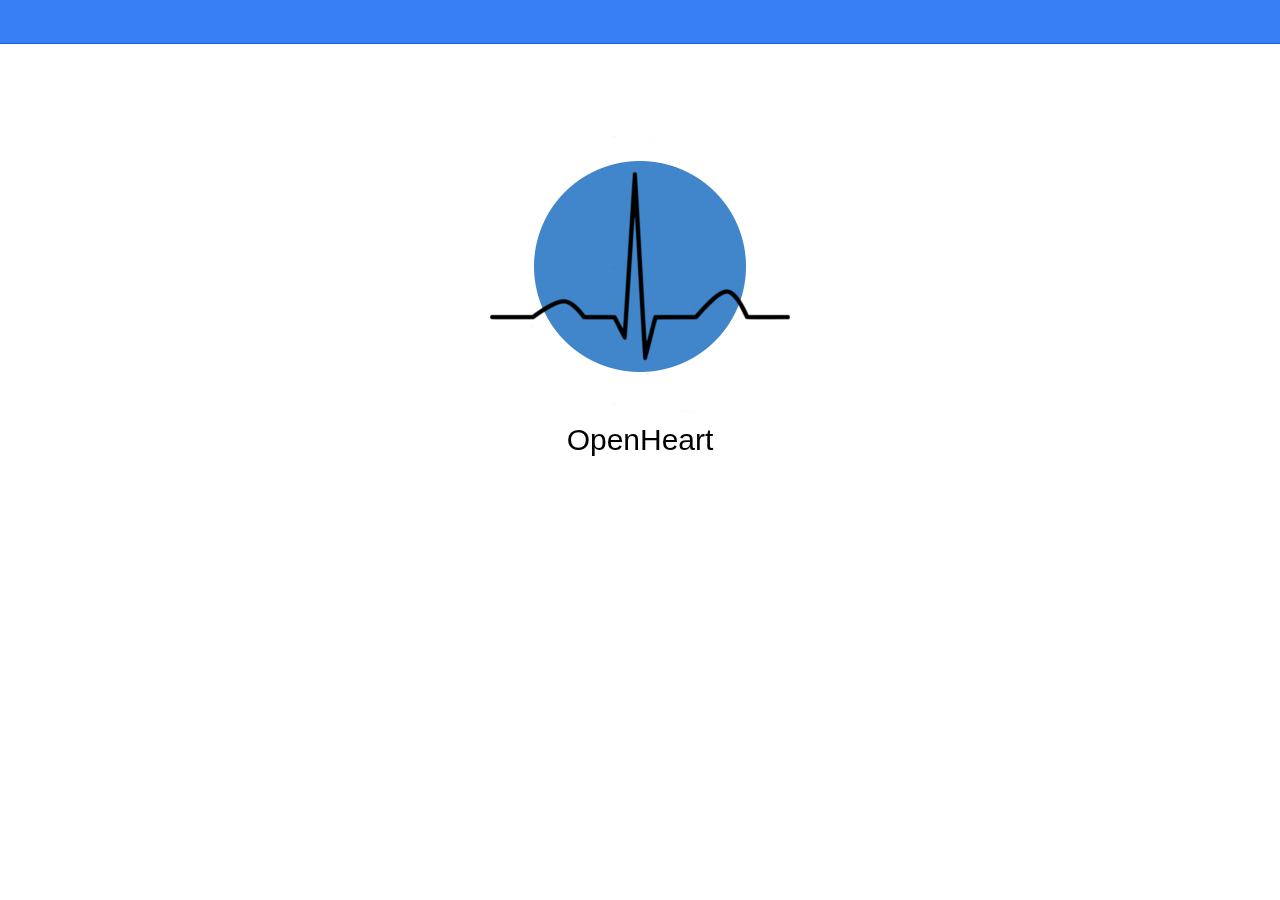
==== commit 3f18f2f5: "Add welcoming page" ====
--- a/www/index.html
+++ b/www/index.html
@@ -56,7 +56,7 @@
     <!--
       The nav bar that will be updated as we navigate between views.
     -->
-    <ion-nav-bar class="bar-stable">
+    <ion-nav-bar class="bar bar-header bar-positive">
       <ion-nav-back-button>
       </ion-nav-back-button>
     </ion-nav-bar>
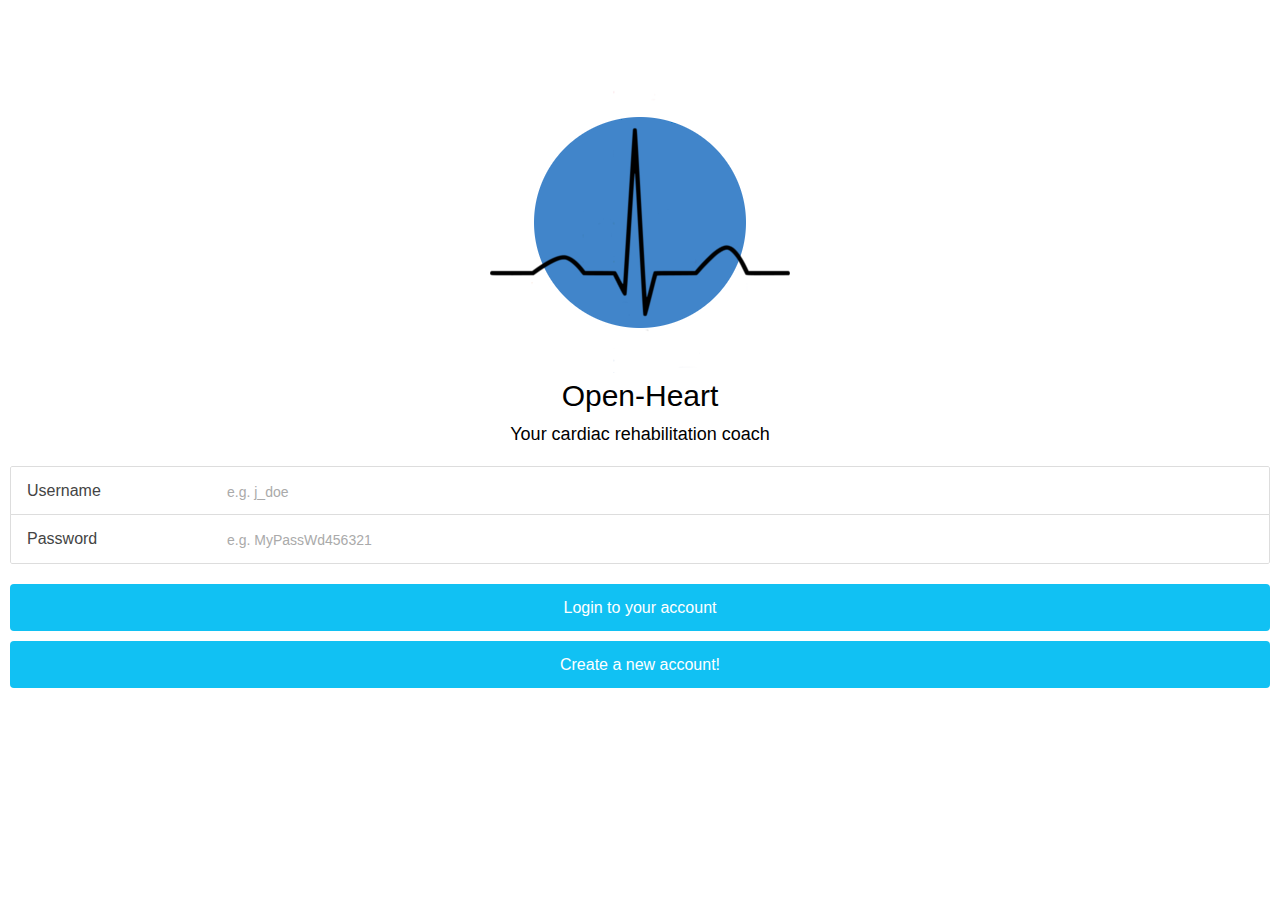
==== commit 3d06f5e7: "authentication" ====
--- a/www/index.html
+++ b/www/index.html
@@ -42,6 +42,7 @@
     <script src="js/settings.js"></script>
     <script src="js/history.js"></script>
     <script src="js/chrono-directive.js"></script>
+    <script src="js/Authentication.js"></script>
 
     <style>
       .pulseChart {
@@ -56,10 +57,11 @@
     <!--
       The nav bar that will be updated as we navigate between views.
     -->
-    <ion-nav-bar class="bar bar-header bar-positive">
+    <!--<ion-nav-bar class="bar bar-header bar-positive">
       <ion-nav-back-button>
       </ion-nav-back-button>
-    </ion-nav-bar>
+    </ion-nav-bar>-->
+
     <!--
       The views will be rendered in the <ion-nav-view> directive below
       Templates are in the /templates folder (but you could also
--- a/www/css/style.css
+++ b/www/css/style.css
@@ -1 +1,8 @@
 /* Empty. Add your own CSS if you like */
+.subtitle{
+	color : #5B554F;
+    font-family: 'Comic Neue', sans-serif;
+    font-weight: 700;
+    font-size: 1.2em;
+    line-height: 1.5;
+}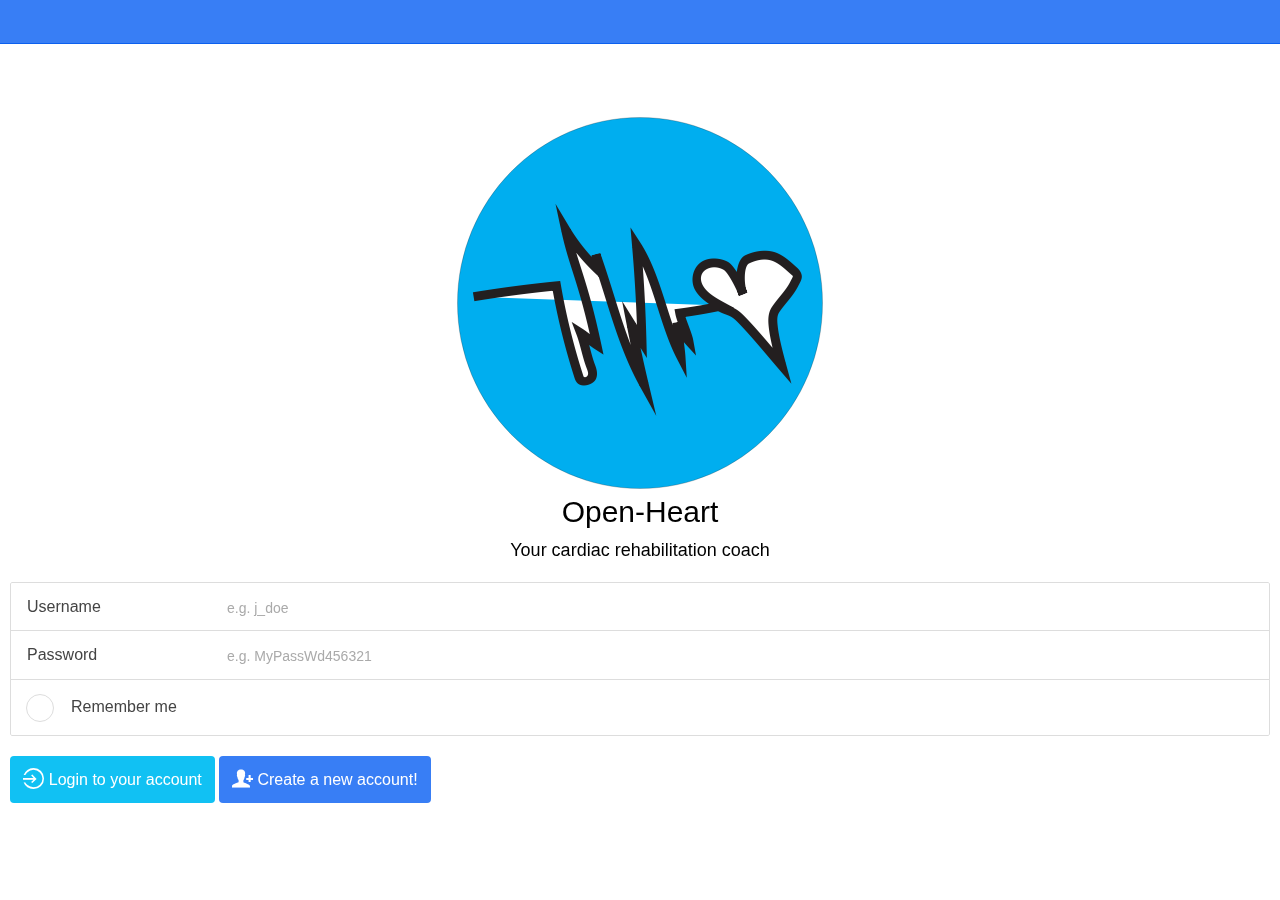
==== commit 68e4c531: "New user" ====
--- a/www/index.html
+++ b/www/index.html
@@ -57,10 +57,10 @@
     <!--
       The nav bar that will be updated as we navigate between views.
     -->
-    <!--<ion-nav-bar class="bar bar-header bar-positive">
+    <ion-nav-bar class="bar bar-header bar-positive">
       <ion-nav-back-button>
       </ion-nav-back-button>
-    </ion-nav-bar>-->
+    </ion-nav-bar>
 
     <!--
       The views will be rendered in the <ion-nav-view> directive below
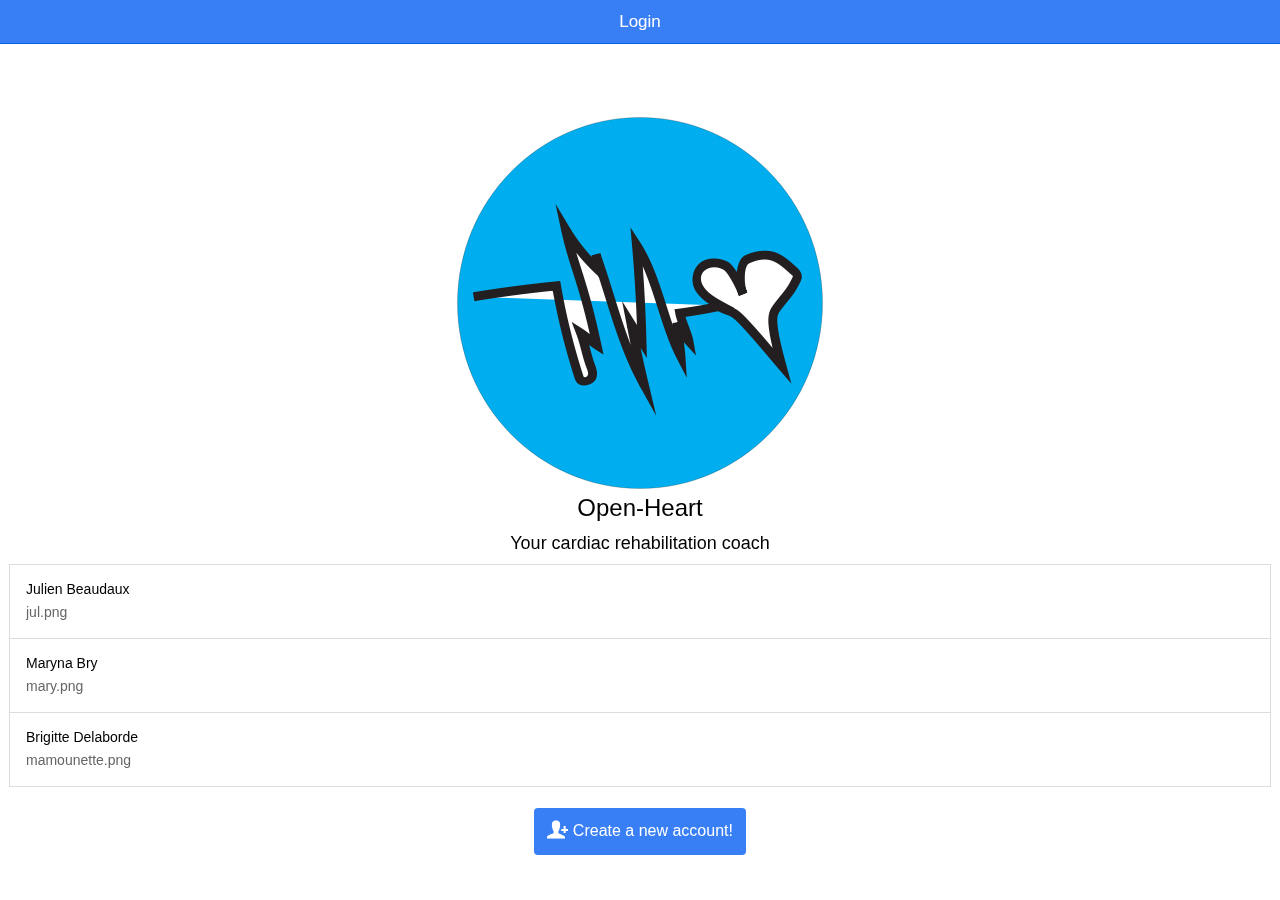
==== commit 6a348047: "New user auth" ====
--- a/www/index.html
+++ b/www/index.html
@@ -42,6 +42,7 @@
     <script src="js/settings.js"></script>
     <script src="js/history.js"></script>
     <script src="js/chrono-directive.js"></script>
+
     <script src="js/Authentication.js"></script>
 
     <style>
@@ -61,7 +62,7 @@
       <ion-nav-back-button>
       </ion-nav-back-button>
     </ion-nav-bar>
-
+    
     <!--
       The views will be rendered in the <ion-nav-view> directive below
       Templates are in the /templates folder (but you could also
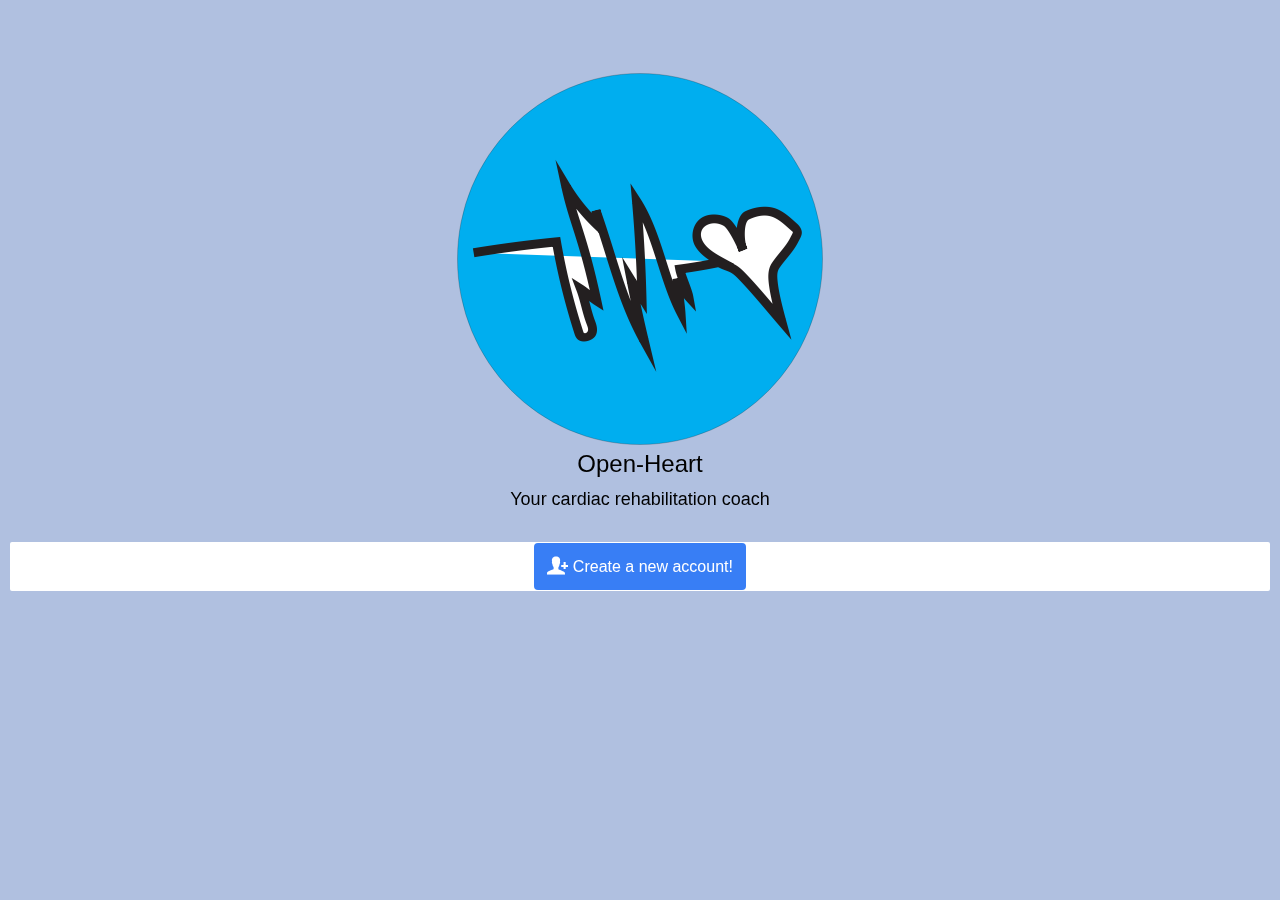
==== commit 1fed4e28: "Refactor tabs" ====
--- a/www/index.html
+++ b/www/index.html
@@ -58,10 +58,12 @@
     <!--
       The nav bar that will be updated as we navigate between views.
     -->
+    <!--
     <ion-nav-bar class="bar bar-header bar-positive">
       <ion-nav-back-button>
       </ion-nav-back-button>
     </ion-nav-bar>
+    -->
     
     <!--
       The views will be rendered in the <ion-nav-view> directive below
--- a/www/css/style.css
+++ b/www/css/style.css
@@ -5,4 +5,8 @@
     font-weight: 700;
     font-size: 1.2em;
     line-height: 1.5;
+}
+
+.scroll-content{
+	background-color:#B0C0E0;
 }